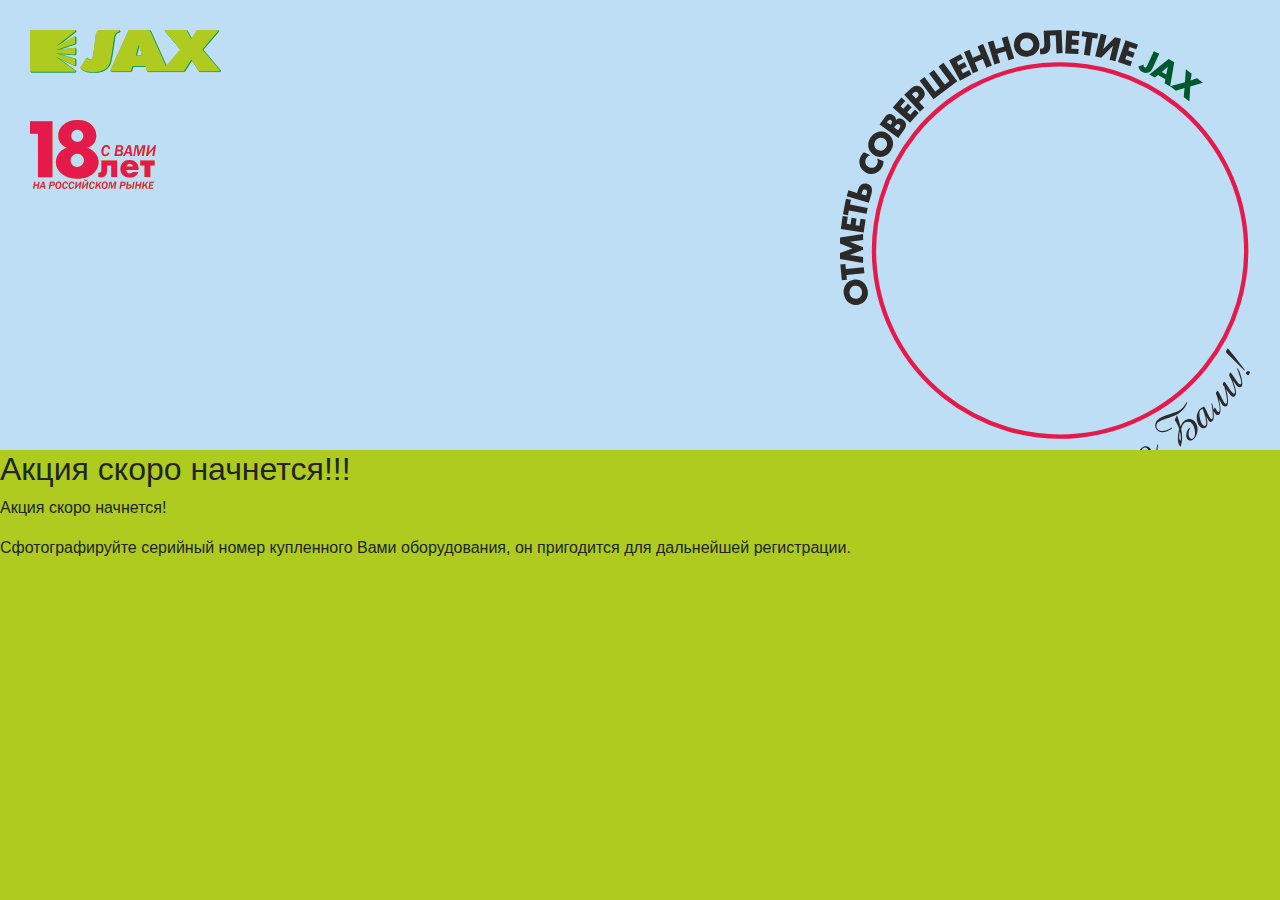
==== index.html @ 98cf2f60 "Initial commit" ====
<!DOCTYPE html>
<html class="h-100"><head>
	<meta name="generator" content="Hugo 0.63.1" />
  <meta charset="utf-8">
  <meta name="viewport" content="width=device-width,initial-scale=1">
  <title>Акция JAX скоро начнется</title>

  
  <link rel="stylesheet" href="/css/style.min.aa942be6e49efbaccba83023f67774128a5594e69eb2171ff8e931fbeffcd057.css">
</head><body class="h-100">
    <header id="header" class="h-50 w-100 position-fixed"><img id="logo" src="/images/jax.svg"
  class="d-block position-absolute">

<img id="age" src="/images/18-years.svg"
  class="d-block position-absolute">

<img id="tower" src="/images/tower.svg">

<img id="bali" src="/images/bali.svg"
  class="d-block position-absolute"></header>

    <div id="content" class="w-100 h-50 position-fixed">

  <h2>Акция скоро начнется!!!</h2>

  <div><p>Акция скоро начнется!</p>
<p>Сфотографируйте серийный номер купленного Вами оборудования, он пригодится для дальнейшей регистрации.</p>
</div>


    </div></body>
</html>
---- css/style.min.aa942be6e49efbaccba83023f67774128a5594e69eb2171ff8e931fbeffcd057.css ----
*,*::before,*::after{box-sizing:border-box}html{font-family:sans-serif;line-height:1.15;-webkit-text-size-adjust:100%;-webkit-tap-highlight-color:transparent}article,aside,figcaption,figure,footer,header,hgroup,main,nav,section{display:block}body{margin:0;font-family:-apple-system,BlinkMacSystemFont,segoe ui,Roboto,helvetica neue,Arial,noto sans,sans-serif,apple color emoji,segoe ui emoji,segoe ui symbol,noto color emoji;font-size:1rem;font-weight:400;line-height:1.5;color:#212529;text-align:left;background-color:#fff}[tabindex="-1"]:focus:not(:focus-visible){outline:0!important}hr{box-sizing:content-box;height:0;overflow:visible}h1,h2,h3,h4,h5,h6{margin-top:0;margin-bottom:.5rem}p{margin-top:0;margin-bottom:1rem}abbr[title],abbr[data-original-title]{text-decoration:underline;text-decoration:underline dotted;cursor:help;border-bottom:0;text-decoration-skip-ink:none}address{margin-bottom:1rem;font-style:normal;line-height:inherit}ol,ul,dl{margin-top:0;margin-bottom:1rem}ol ol,ul ul,ol ul,ul ol{margin-bottom:0}dt{font-weight:700}dd{margin-bottom:.5rem;margin-left:0}blockquote{margin:0 0 1rem}b,strong{font-weight:bolder}small{font-size:80%}sub,sup{position:relative;font-size:75%;line-height:0;vertical-align:baseline}sub{bottom:-.25em}sup{top:-.5em}a{color:#007bff;text-decoration:none;background-color:transparent}a:hover{color:#0056b3;text-decoration:underline}a:not([href]){color:inherit;text-decoration:none}a:not([href]):hover{color:inherit;text-decoration:none}pre,code,kbd,samp{font-family:SFMono-Regular,Menlo,Monaco,Consolas,liberation mono,courier new,monospace;font-size:1em}pre{margin-top:0;margin-bottom:1rem;overflow:auto}figure{margin:0 0 1rem}img{vertical-align:middle;border-style:none}svg{overflow:hidden;vertical-align:middle}table{border-collapse:collapse}caption{padding-top:.75rem;padding-bottom:.75rem;color:#6c757d;text-align:left;caption-side:bottom}th{text-align:inherit}label{display:inline-block;margin-bottom:.5rem}button{border-radius:0}button:focus{outline:1px dotted;outline:5px auto -webkit-focus-ring-color}input,button,select,optgroup,textarea{margin:0;font-family:inherit;font-size:inherit;line-height:inherit}button,input{overflow:visible}button,select{text-transform:none}select{word-wrap:normal}button,[type=button],[type=reset],[type=submit]{-webkit-appearance:button}button:not(:disabled),[type=button]:not(:disabled),[type=reset]:not(:disabled),[type=submit]:not(:disabled){cursor:pointer}button::-moz-focus-inner,[type=button]::-moz-focus-inner,[type=reset]::-moz-focus-inner,[type=submit]::-moz-focus-inner{padding:0;border-style:none}input[type=radio],input[type=checkbox]{box-sizing:border-box;padding:0}input[type=date],input[type=time],input[type=datetime-local],input[type=month]{-webkit-appearance:listbox}textarea{overflow:auto;resize:vertical}fieldset{min-width:0;padding:0;margin:0;border:0}legend{display:block;width:100%;max-width:100%;padding:0;margin-bottom:.5rem;font-size:1.5rem;line-height:inherit;color:inherit;white-space:normal}progress{vertical-align:baseline}[type=number]::-webkit-inner-spin-button,[type=number]::-webkit-outer-spin-button{height:auto}[type=search]{outline-offset:-2px;-webkit-appearance:none}[type=search]::-webkit-search-decoration{-webkit-appearance:none}::-webkit-file-upload-button{font:inherit;-webkit-appearance:button}output{display:inline-block}summary{display:list-item;cursor:pointer}template{display:none}[hidden]{display:none!important}h1,h2,h3,h4,h5,h6,.h1,.h2,.h3,.h4,.h5,.h6{margin-bottom:.5rem;font-weight:500;line-height:1.2}h1,.h1{font-size:2.5rem}h2,.h2{font-size:2rem}h3,.h3{font-size:1.75rem}h4,.h4{font-size:1.5rem}h5,.h5{font-size:1.25rem}h6,.h6{font-size:1rem}.lead{font-size:1.25rem;font-weight:300}.display-1{font-size:6rem;font-weight:300;line-height:1.2}.display-2{font-size:5.5rem;font-weight:300;line-height:1.2}.display-3{font-size:4.5rem;font-weight:300;line-height:1.2}.display-4{font-size:3.5rem;font-weight:300;line-height:1.2}hr{margin-top:1rem;margin-bottom:1rem;border:0;border-top:1px solid rgba(0,0,0,.1)}small,.small{font-size:80%;font-weight:400}mark,.mark{padding:.2em;background-color:#fcf8e3}.list-unstyled{padding-left:0;list-style:none}.list-inline{padding-left:0;list-style:none}.list-inline-item{display:inline-block}.list-inline-item:not(:last-child){margin-right:.5rem}.initialism{font-size:90%;text-transform:uppercase}.blockquote{margin-bottom:1rem;font-size:1.25rem}.blockquote-footer{display:block;font-size:80%;color:#6c757d}.blockquote-footer::before{content:"\2014\00A0"}.img-fluid{max-width:100%;height:auto}.img-thumbnail{padding:.25rem;background-color:#fff;border:1px solid #dee2e6;border-radius:.25rem;max-width:100%;height:auto}.figure{display:inline-block}.figure-img{margin-bottom:.5rem;line-height:1}.figure-caption{font-size:90%;color:#6c757d}code{font-size:87.5%;color:#e83e8c;word-wrap:break-word}a>code{color:inherit}kbd{padding:.2rem .4rem;font-size:87.5%;color:#fff;background-color:#212529;border-radius:.2rem}kbd kbd{padding:0;font-size:100%;font-weight:700}pre{display:block;font-size:87.5%;color:#212529}pre code{font-size:inherit;color:inherit;word-break:normal}.pre-scrollable{max-height:340px;overflow-y:scroll}.container{width:100%;padding-right:15px;padding-left:15px;margin-right:auto;margin-left:auto}@media(min-width:576px){.container{max-width:540px}}@media(min-width:768px){.container{max-width:720px}}@media(min-width:992px){.container{max-width:960px}}@media(min-width:1200px){.container{max-width:1140px}}.container-fluid,.container-sm,.container-md,.container-lg,.container-xl{width:100%;padding-right:15px;padding-left:15px;margin-right:auto;margin-left:auto}@media(min-width:576px){.container,.container-sm{max-width:540px}}@media(min-width:768px){.container,.container-sm,.container-md{max-width:720px}}@media(min-width:992px){.container,.container-sm,.container-md,.container-lg{max-width:960px}}@media(min-width:1200px){.container,.container-sm,.container-md,.container-lg,.container-xl{max-width:1140px}}.row{display:flex;flex-wrap:wrap;margin-right:-15px;margin-left:-15px}.no-gutters{margin-right:0;margin-left:0}.no-gutters>.col,.no-gutters>[class*=col-]{padding-right:0;padding-left:0}.col-1,.col-2,.col-3,.col-4,.col-5,.col-6,.col-7,.col-8,.col-9,.col-10,.col-11,.col-12,.col,.col-auto,.col-sm-1,.col-sm-2,.col-sm-3,.col-sm-4,.col-sm-5,.col-sm-6,.col-sm-7,.col-sm-8,.col-sm-9,.col-sm-10,.col-sm-11,.col-sm-12,.col-sm,.col-sm-auto,.col-md-1,.col-md-2,.col-md-3,.col-md-4,.col-md-5,.col-md-6,.col-md-7,.col-md-8,.col-md-9,.col-md-10,.col-md-11,.col-md-12,.col-md,.col-md-auto,.col-lg-1,.col-lg-2,.col-lg-3,.col-lg-4,.col-lg-5,.col-lg-6,.col-lg-7,.col-lg-8,.col-lg-9,.col-lg-10,.col-lg-11,.col-lg-12,.col-lg,.col-lg-auto,.col-xl-1,.col-xl-2,.col-xl-3,.col-xl-4,.col-xl-5,.col-xl-6,.col-xl-7,.col-xl-8,.col-xl-9,.col-xl-10,.col-xl-11,.col-xl-12,.col-xl,.col-xl-auto{position:relative;width:100%;padding-right:15px;padding-left:15px}.col{flex-basis:0;flex-grow:1;max-width:100%}.row-cols-1>*{flex:0 0 100%;max-width:100%}.row-cols-2>*{flex:0 0 50%;max-width:50%}.row-cols-3>*{flex:0 0 33.33333333%;max-width:33.33333333%}.row-cols-4>*{flex:0 0 25%;max-width:25%}.row-cols-5>*{flex:0 0 20%;max-width:20%}.row-cols-6>*{flex:0 0 16.66666667%;max-width:16.66666667%}.col-auto{flex:0 0 auto;width:auto;max-width:100%}.col-1{flex:0 0 8.33333333%;max-width:8.33333333%}.col-2{flex:0 0 16.66666667%;max-width:16.66666667%}.col-3{flex:0 0 25%;max-width:25%}.col-4{flex:0 0 33.33333333%;max-width:33.33333333%}.col-5{flex:0 0 41.66666667%;max-width:41.66666667%}.col-6{flex:0 0 50%;max-width:50%}.col-7{flex:0 0 58.33333333%;max-width:58.33333333%}.col-8{flex:0 0 66.66666667%;max-width:66.66666667%}.col-9{flex:0 0 75%;max-width:75%}.col-10{flex:0 0 83.33333333%;max-width:83.33333333%}.col-11{flex:0 0 91.66666667%;max-width:91.66666667%}.col-12{flex:0 0 100%;max-width:100%}.order-first{order:-1}.order-last{order:13}.order-0{order:0}.order-1{order:1}.order-2{order:2}.order-3{order:3}.order-4{order:4}.order-5{order:5}.order-6{order:6}.order-7{order:7}.order-8{order:8}.order-9{order:9}.order-10{order:10}.order-11{order:11}.order-12{order:12}.offset-1{margin-left:8.33333333%}.offset-2{margin-left:16.66666667%}.offset-3{margin-left:25%}.offset-4{margin-left:33.33333333%}.offset-5{margin-left:41.66666667%}.offset-6{margin-left:50%}.offset-7{margin-left:58.33333333%}.offset-8{margin-left:66.66666667%}.offset-9{margin-left:75%}.offset-10{margin-left:83.33333333%}.offset-11{margin-left:91.66666667%}@media(min-width:576px){.col-sm{flex-basis:0;flex-grow:1;max-width:100%}.row-cols-sm-1>*{flex:0 0 100%;max-width:100%}.row-cols-sm-2>*{flex:0 0 50%;max-width:50%}.row-cols-sm-3>*{flex:0 0 33.33333333%;max-width:33.33333333%}.row-cols-sm-4>*{flex:0 0 25%;max-width:25%}.row-cols-sm-5>*{flex:0 0 20%;max-width:20%}.row-cols-sm-6>*{flex:0 0 16.66666667%;max-width:16.66666667%}.col-sm-auto{flex:0 0 auto;width:auto;max-width:100%}.col-sm-1{flex:0 0 8.33333333%;max-width:8.33333333%}.col-sm-2{flex:0 0 16.66666667%;max-width:16.66666667%}.col-sm-3{flex:0 0 25%;max-width:25%}.col-sm-4{flex:0 0 33.33333333%;max-width:33.33333333%}.col-sm-5{flex:0 0 41.66666667%;max-width:41.66666667%}.col-sm-6{flex:0 0 50%;max-width:50%}.col-sm-7{flex:0 0 58.33333333%;max-width:58.33333333%}.col-sm-8{flex:0 0 66.66666667%;max-width:66.66666667%}.col-sm-9{flex:0 0 75%;max-width:75%}.col-sm-10{flex:0 0 83.33333333%;max-width:83.33333333%}.col-sm-11{flex:0 0 91.66666667%;max-width:91.66666667%}.col-sm-12{flex:0 0 100%;max-width:100%}.order-sm-first{order:-1}.order-sm-last{order:13}.order-sm-0{order:0}.order-sm-1{order:1}.order-sm-2{order:2}.order-sm-3{order:3}.order-sm-4{order:4}.order-sm-5{order:5}.order-sm-6{order:6}.order-sm-7{order:7}.order-sm-8{order:8}.order-sm-9{order:9}.order-sm-10{order:10}.order-sm-11{order:11}.order-sm-12{order:12}.offset-sm-0{margin-left:0}.offset-sm-1{margin-left:8.33333333%}.offset-sm-2{margin-left:16.66666667%}.offset-sm-3{margin-left:25%}.offset-sm-4{margin-left:33.33333333%}.offset-sm-5{margin-left:41.66666667%}.offset-sm-6{margin-left:50%}.offset-sm-7{margin-left:58.33333333%}.offset-sm-8{margin-left:66.66666667%}.offset-sm-9{margin-left:75%}.offset-sm-10{margin-left:83.33333333%}.offset-sm-11{margin-left:91.66666667%}}@media(min-width:768px){.col-md{flex-basis:0;flex-grow:1;max-width:100%}.row-cols-md-1>*{flex:0 0 100%;max-width:100%}.row-cols-md-2>*{flex:0 0 50%;max-width:50%}.row-cols-md-3>*{flex:0 0 33.33333333%;max-width:33.33333333%}.row-cols-md-4>*{flex:0 0 25%;max-width:25%}.row-cols-md-5>*{flex:0 0 20%;max-width:20%}.row-cols-md-6>*{flex:0 0 16.66666667%;max-width:16.66666667%}.col-md-auto{flex:0 0 auto;width:auto;max-width:100%}.col-md-1{flex:0 0 8.33333333%;max-width:8.33333333%}.col-md-2{flex:0 0 16.66666667%;max-width:16.66666667%}.col-md-3{flex:0 0 25%;max-width:25%}.col-md-4{flex:0 0 33.33333333%;max-width:33.33333333%}.col-md-5{flex:0 0 41.66666667%;max-width:41.66666667%}.col-md-6{flex:0 0 50%;max-width:50%}.col-md-7{flex:0 0 58.33333333%;max-width:58.33333333%}.col-md-8{flex:0 0 66.66666667%;max-width:66.66666667%}.col-md-9{flex:0 0 75%;max-width:75%}.col-md-10{flex:0 0 83.33333333%;max-width:83.33333333%}.col-md-11{flex:0 0 91.66666667%;max-width:91.66666667%}.col-md-12{flex:0 0 100%;max-width:100%}.order-md-first{order:-1}.order-md-last{order:13}.order-md-0{order:0}.order-md-1{order:1}.order-md-2{order:2}.order-md-3{order:3}.order-md-4{order:4}.order-md-5{order:5}.order-md-6{order:6}.order-md-7{order:7}.order-md-8{order:8}.order-md-9{order:9}.order-md-10{order:10}.order-md-11{order:11}.order-md-12{order:12}.offset-md-0{margin-left:0}.offset-md-1{margin-left:8.33333333%}.offset-md-2{margin-left:16.66666667%}.offset-md-3{margin-left:25%}.offset-md-4{margin-left:33.33333333%}.offset-md-5{margin-left:41.66666667%}.offset-md-6{margin-left:50%}.offset-md-7{margin-left:58.33333333%}.offset-md-8{margin-left:66.66666667%}.offset-md-9{margin-left:75%}.offset-md-10{margin-left:83.33333333%}.offset-md-11{margin-left:91.66666667%}}@media(min-width:992px){.col-lg{flex-basis:0;flex-grow:1;max-width:100%}.row-cols-lg-1>*{flex:0 0 100%;max-width:100%}.row-cols-lg-2>*{flex:0 0 50%;max-width:50%}.row-cols-lg-3>*{flex:0 0 33.33333333%;max-width:33.33333333%}.row-cols-lg-4>*{flex:0 0 25%;max-width:25%}.row-cols-lg-5>*{flex:0 0 20%;max-width:20%}.row-cols-lg-6>*{flex:0 0 16.66666667%;max-width:16.66666667%}.col-lg-auto{flex:0 0 auto;width:auto;max-width:100%}.col-lg-1{flex:0 0 8.33333333%;max-width:8.33333333%}.col-lg-2{flex:0 0 16.66666667%;max-width:16.66666667%}.col-lg-3{flex:0 0 25%;max-width:25%}.col-lg-4{flex:0 0 33.33333333%;max-width:33.33333333%}.col-lg-5{flex:0 0 41.66666667%;max-width:41.66666667%}.col-lg-6{flex:0 0 50%;max-width:50%}.col-lg-7{flex:0 0 58.33333333%;max-width:58.33333333%}.col-lg-8{flex:0 0 66.66666667%;max-width:66.66666667%}.col-lg-9{flex:0 0 75%;max-width:75%}.col-lg-10{flex:0 0 83.33333333%;max-width:83.33333333%}.col-lg-11{flex:0 0 91.66666667%;max-width:91.66666667%}.col-lg-12{flex:0 0 100%;max-width:100%}.order-lg-first{order:-1}.order-lg-last{order:13}.order-lg-0{order:0}.order-lg-1{order:1}.order-lg-2{order:2}.order-lg-3{order:3}.order-lg-4{order:4}.order-lg-5{order:5}.order-lg-6{order:6}.order-lg-7{order:7}.order-lg-8{order:8}.order-lg-9{order:9}.order-lg-10{order:10}.order-lg-11{order:11}.order-lg-12{order:12}.offset-lg-0{margin-left:0}.offset-lg-1{margin-left:8.33333333%}.offset-lg-2{margin-left:16.66666667%}.offset-lg-3{margin-left:25%}.offset-lg-4{margin-left:33.33333333%}.offset-lg-5{margin-left:41.66666667%}.offset-lg-6{margin-left:50%}.offset-lg-7{margin-left:58.33333333%}.offset-lg-8{margin-left:66.66666667%}.offset-lg-9{margin-left:75%}.offset-lg-10{margin-left:83.33333333%}.offset-lg-11{margin-left:91.66666667%}}@media(min-width:1200px){.col-xl{flex-basis:0;flex-grow:1;max-width:100%}.row-cols-xl-1>*{flex:0 0 100%;max-width:100%}.row-cols-xl-2>*{flex:0 0 50%;max-width:50%}.row-cols-xl-3>*{flex:0 0 33.33333333%;max-width:33.33333333%}.row-cols-xl-4>*{flex:0 0 25%;max-width:25%}.row-cols-xl-5>*{flex:0 0 20%;max-width:20%}.row-cols-xl-6>*{flex:0 0 16.66666667%;max-width:16.66666667%}.col-xl-auto{flex:0 0 auto;width:auto;max-width:100%}.col-xl-1{flex:0 0 8.33333333%;max-width:8.33333333%}.col-xl-2{flex:0 0 16.66666667%;max-width:16.66666667%}.col-xl-3{flex:0 0 25%;max-width:25%}.col-xl-4{flex:0 0 33.33333333%;max-width:33.33333333%}.col-xl-5{flex:0 0 41.66666667%;max-width:41.66666667%}.col-xl-6{flex:0 0 50%;max-width:50%}.col-xl-7{flex:0 0 58.33333333%;max-width:58.33333333%}.col-xl-8{flex:0 0 66.66666667%;max-width:66.66666667%}.col-xl-9{flex:0 0 75%;max-width:75%}.col-xl-10{flex:0 0 83.33333333%;max-width:83.33333333%}.col-xl-11{flex:0 0 91.66666667%;max-width:91.66666667%}.col-xl-12{flex:0 0 100%;max-width:100%}.order-xl-first{order:-1}.order-xl-last{order:13}.order-xl-0{order:0}.order-xl-1{order:1}.order-xl-2{order:2}.order-xl-3{order:3}.order-xl-4{order:4}.order-xl-5{order:5}.order-xl-6{order:6}.order-xl-7{order:7}.order-xl-8{order:8}.order-xl-9{order:9}.order-xl-10{order:10}.order-xl-11{order:11}.order-xl-12{order:12}.offset-xl-0{margin-left:0}.offset-xl-1{margin-left:8.33333333%}.offset-xl-2{margin-left:16.66666667%}.offset-xl-3{margin-left:25%}.offset-xl-4{margin-left:33.33333333%}.offset-xl-5{margin-left:41.66666667%}.offset-xl-6{margin-left:50%}.offset-xl-7{margin-left:58.33333333%}.offset-xl-8{margin-left:66.66666667%}.offset-xl-9{margin-left:75%}.offset-xl-10{margin-left:83.33333333%}.offset-xl-11{margin-left:91.66666667%}}.d-none{display:none!important}.d-inline{display:inline!important}.d-inline-block{display:inline-block!important}.d-block{display:block!important}.d-table{display:table!important}.d-table-row{display:table-row!important}.d-table-cell{display:table-cell!important}.d-flex{display:flex!important}.d-inline-flex{display:inline-flex!important}@media(min-width:576px){.d-sm-none{display:none!important}.d-sm-inline{display:inline!important}.d-sm-inline-block{display:inline-block!important}.d-sm-block{display:block!important}.d-sm-table{display:table!important}.d-sm-table-row{display:table-row!important}.d-sm-table-cell{display:table-cell!important}.d-sm-flex{display:flex!important}.d-sm-inline-flex{display:inline-flex!important}}@media(min-width:768px){.d-md-none{display:none!important}.d-md-inline{display:inline!important}.d-md-inline-block{display:inline-block!important}.d-md-block{display:block!important}.d-md-table{display:table!important}.d-md-table-row{display:table-row!important}.d-md-table-cell{display:table-cell!important}.d-md-flex{display:flex!important}.d-md-inline-flex{display:inline-flex!important}}@media(min-width:992px){.d-lg-none{display:none!important}.d-lg-inline{display:inline!important}.d-lg-inline-block{display:inline-block!important}.d-lg-block{display:block!important}.d-lg-table{display:table!important}.d-lg-table-row{display:table-row!important}.d-lg-table-cell{display:table-cell!important}.d-lg-flex{display:flex!important}.d-lg-inline-flex{display:inline-flex!important}}@media(min-width:1200px){.d-xl-none{display:none!important}.d-xl-inline{display:inline!important}.d-xl-inline-block{display:inline-block!important}.d-xl-block{display:block!important}.d-xl-table{display:table!important}.d-xl-table-row{display:table-row!important}.d-xl-table-cell{display:table-cell!important}.d-xl-flex{display:flex!important}.d-xl-inline-flex{display:inline-flex!important}}@media print{.d-print-none{display:none!important}.d-print-inline{display:inline!important}.d-print-inline-block{display:inline-block!important}.d-print-block{display:block!important}.d-print-table{display:table!important}.d-print-table-row{display:table-row!important}.d-print-table-cell{display:table-cell!important}.d-print-flex{display:flex!important}.d-print-inline-flex{display:inline-flex!important}}.flex-row{flex-direction:row!important}.flex-column{flex-direction:column!important}.flex-row-reverse{flex-direction:row-reverse!important}.flex-column-reverse{flex-direction:column-reverse!important}.flex-wrap{flex-wrap:wrap!important}.flex-nowrap{flex-wrap:nowrap!important}.flex-wrap-reverse{flex-wrap:wrap-reverse!important}.flex-fill{flex:1 1 auto!important}.flex-grow-0{flex-grow:0!important}.flex-grow-1{flex-grow:1!important}.flex-shrink-0{flex-shrink:0!important}.flex-shrink-1{flex-shrink:1!important}.justify-content-start{justify-content:flex-start!important}.justify-content-end{justify-content:flex-end!important}.justify-content-center{justify-content:center!important}.justify-content-between{justify-content:space-between!important}.justify-content-around{justify-content:space-around!important}.align-items-start{align-items:flex-start!important}.align-items-end{align-items:flex-end!important}.align-items-center{align-items:center!important}.align-items-baseline{align-items:baseline!important}.align-items-stretch{align-items:stretch!important}.align-content-start{align-content:flex-start!important}.align-content-end{align-content:flex-end!important}.align-content-center{align-content:center!important}.align-content-between{align-content:space-between!important}.align-content-around{align-content:space-around!important}.align-content-stretch{align-content:stretch!important}.align-self-auto{align-self:auto!important}.align-self-start{align-self:flex-start!important}.align-self-end{align-self:flex-end!important}.align-self-center{align-self:center!important}.align-self-baseline{align-self:baseline!important}.align-self-stretch{align-self:stretch!important}@media(min-width:576px){.flex-sm-row{flex-direction:row!important}.flex-sm-column{flex-direction:column!important}.flex-sm-row-reverse{flex-direction:row-reverse!important}.flex-sm-column-reverse{flex-direction:column-reverse!important}.flex-sm-wrap{flex-wrap:wrap!important}.flex-sm-nowrap{flex-wrap:nowrap!important}.flex-sm-wrap-reverse{flex-wrap:wrap-reverse!important}.flex-sm-fill{flex:1 1 auto!important}.flex-sm-grow-0{flex-grow:0!important}.flex-sm-grow-1{flex-grow:1!important}.flex-sm-shrink-0{flex-shrink:0!important}.flex-sm-shrink-1{flex-shrink:1!important}.justify-content-sm-start{justify-content:flex-start!important}.justify-content-sm-end{justify-content:flex-end!important}.justify-content-sm-center{justify-content:center!important}.justify-content-sm-between{justify-content:space-between!important}.justify-content-sm-around{justify-content:space-around!important}.align-items-sm-start{align-items:flex-start!important}.align-items-sm-end{align-items:flex-end!important}.align-items-sm-center{align-items:center!important}.align-items-sm-baseline{align-items:baseline!important}.align-items-sm-stretch{align-items:stretch!important}.align-content-sm-start{align-content:flex-start!important}.align-content-sm-end{align-content:flex-end!important}.align-content-sm-center{align-content:center!important}.align-content-sm-between{align-content:space-between!important}.align-content-sm-around{align-content:space-around!important}.align-content-sm-stretch{align-content:stretch!important}.align-self-sm-auto{align-self:auto!important}.align-self-sm-start{align-self:flex-start!important}.align-self-sm-end{align-self:flex-end!important}.align-self-sm-center{align-self:center!important}.align-self-sm-baseline{align-self:baseline!important}.align-self-sm-stretch{align-self:stretch!important}}@media(min-width:768px){.flex-md-row{flex-direction:row!important}.flex-md-column{flex-direction:column!important}.flex-md-row-reverse{flex-direction:row-reverse!important}.flex-md-column-reverse{flex-direction:column-reverse!important}.flex-md-wrap{flex-wrap:wrap!important}.flex-md-nowrap{flex-wrap:nowrap!important}.flex-md-wrap-reverse{flex-wrap:wrap-reverse!important}.flex-md-fill{flex:1 1 auto!important}.flex-md-grow-0{flex-grow:0!important}.flex-md-grow-1{flex-grow:1!important}.flex-md-shrink-0{flex-shrink:0!important}.flex-md-shrink-1{flex-shrink:1!important}.justify-content-md-start{justify-content:flex-start!important}.justify-content-md-end{justify-content:flex-end!important}.justify-content-md-center{justify-content:center!important}.justify-content-md-between{justify-content:space-between!important}.justify-content-md-around{justify-content:space-around!important}.align-items-md-start{align-items:flex-start!important}.align-items-md-end{align-items:flex-end!important}.align-items-md-center{align-items:center!important}.align-items-md-baseline{align-items:baseline!important}.align-items-md-stretch{align-items:stretch!important}.align-content-md-start{align-content:flex-start!important}.align-content-md-end{align-content:flex-end!important}.align-content-md-center{align-content:center!important}.align-content-md-between{align-content:space-between!important}.align-content-md-around{align-content:space-around!important}.align-content-md-stretch{align-content:stretch!important}.align-self-md-auto{align-self:auto!important}.align-self-md-start{align-self:flex-start!important}.align-self-md-end{align-self:flex-end!important}.align-self-md-center{align-self:center!important}.align-self-md-baseline{align-self:baseline!important}.align-self-md-stretch{align-self:stretch!important}}@media(min-width:992px){.flex-lg-row{flex-direction:row!important}.flex-lg-column{flex-direction:column!important}.flex-lg-row-reverse{flex-direction:row-reverse!important}.flex-lg-column-reverse{flex-direction:column-reverse!important}.flex-lg-wrap{flex-wrap:wrap!important}.flex-lg-nowrap{flex-wrap:nowrap!important}.flex-lg-wrap-reverse{flex-wrap:wrap-reverse!important}.flex-lg-fill{flex:1 1 auto!important}.flex-lg-grow-0{flex-grow:0!important}.flex-lg-grow-1{flex-grow:1!important}.flex-lg-shrink-0{flex-shrink:0!important}.flex-lg-shrink-1{flex-shrink:1!important}.justify-content-lg-start{justify-content:flex-start!important}.justify-content-lg-end{justify-content:flex-end!important}.justify-content-lg-center{justify-content:center!important}.justify-content-lg-between{justify-content:space-between!important}.justify-content-lg-around{justify-content:space-around!important}.align-items-lg-start{align-items:flex-start!important}.align-items-lg-end{align-items:flex-end!important}.align-items-lg-center{align-items:center!important}.align-items-lg-baseline{align-items:baseline!important}.align-items-lg-stretch{align-items:stretch!important}.align-content-lg-start{align-content:flex-start!important}.align-content-lg-end{align-content:flex-end!important}.align-content-lg-center{align-content:center!important}.align-content-lg-between{align-content:space-between!important}.align-content-lg-around{align-content:space-around!important}.align-content-lg-stretch{align-content:stretch!important}.align-self-lg-auto{align-self:auto!important}.align-self-lg-start{align-self:flex-start!important}.align-self-lg-end{align-self:flex-end!important}.align-self-lg-center{align-self:center!important}.align-self-lg-baseline{align-self:baseline!important}.align-self-lg-stretch{align-self:stretch!important}}@media(min-width:1200px){.flex-xl-row{flex-direction:row!important}.flex-xl-column{flex-direction:column!important}.flex-xl-row-reverse{flex-direction:row-reverse!important}.flex-xl-column-reverse{flex-direction:column-reverse!important}.flex-xl-wrap{flex-wrap:wrap!important}.flex-xl-nowrap{flex-wrap:nowrap!important}.flex-xl-wrap-reverse{flex-wrap:wrap-reverse!important}.flex-xl-fill{flex:1 1 auto!important}.flex-xl-grow-0{flex-grow:0!important}.flex-xl-grow-1{flex-grow:1!important}.flex-xl-shrink-0{flex-shrink:0!important}.flex-xl-shrink-1{flex-shrink:1!important}.justify-content-xl-start{justify-content:flex-start!important}.justify-content-xl-end{justify-content:flex-end!important}.justify-content-xl-center{justify-content:center!important}.justify-content-xl-between{justify-content:space-between!important}.justify-content-xl-around{justify-content:space-around!important}.align-items-xl-start{align-items:flex-start!important}.align-items-xl-end{align-items:flex-end!important}.align-items-xl-center{align-items:center!important}.align-items-xl-baseline{align-items:baseline!important}.align-items-xl-stretch{align-items:stretch!important}.align-content-xl-start{align-content:flex-start!important}.align-content-xl-end{align-content:flex-end!important}.align-content-xl-center{align-content:center!important}.align-content-xl-between{align-content:space-between!important}.align-content-xl-around{align-content:space-around!important}.align-content-xl-stretch{align-content:stretch!important}.align-self-xl-auto{align-self:auto!important}.align-self-xl-start{align-self:flex-start!important}.align-self-xl-end{align-self:flex-end!important}.align-self-xl-center{align-self:center!important}.align-self-xl-baseline{align-self:baseline!important}.align-self-xl-stretch{align-self:stretch!important}}.w-25{width:25%!important}.w-50{width:50%!important}.w-75{width:75%!important}.w-100{width:100%!important}.w-auto{width:auto!important}.h-25{height:25%!important}.h-50{height:50%!important}.h-75{height:75%!important}.h-100{height:100%!important}.h-auto{height:auto!important}.mw-100{max-width:100%!important}.mh-100{max-height:100%!important}.min-vw-100{min-width:100vw!important}.min-vh-100{min-height:100vh!important}.vw-100{width:100vw!important}.vh-100{height:100vh!important}.position-static{position:static!important}.position-relative{position:relative!important}.position-absolute{position:absolute!important}.position-fixed{position:fixed!important}.position-sticky{position:sticky!important}.fixed-top{position:fixed;top:0;right:0;left:0;z-index:1030}.fixed-bottom{position:fixed;right:0;bottom:0;left:0;z-index:1030}@supports(position:sticky){.sticky-top{position:sticky;top:0;z-index:1020}}#header{background:#bedef5;top:0}#header #logo{top:30px;left:30px}#header #age{top:120px;left:30px}#header #bali{top:30px;right:30px;height:100%}#content{background:#afcb1f;z-index:1000;bottom:0}
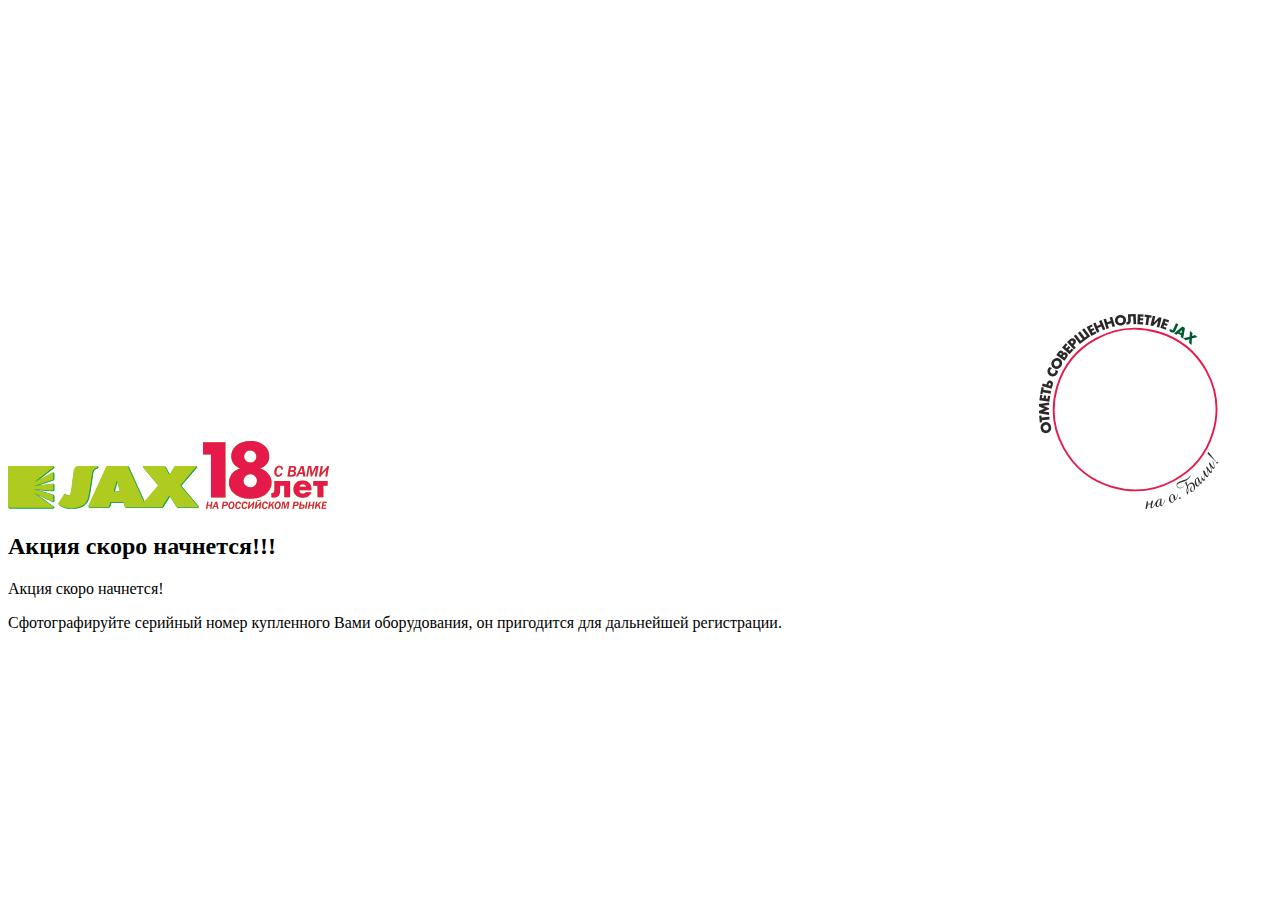
==== commit dcb715a5: "Relative url for stylesheet" ====
--- a/index.html
+++ b/index.html
@@ -6,17 +6,17 @@
   <title>Акция JAX скоро начнется</title>
 
   
-  <link rel="stylesheet" href="/css/style.min.aa942be6e49efbaccba83023f67774128a5594e69eb2171ff8e931fbeffcd057.css">
+  <link rel="stylesheet" href="./promo-jax/css/style.min.aa942be6e49efbaccba83023f67774128a5594e69eb2171ff8e931fbeffcd057.css">
 </head><body class="h-100">
-    <header id="header" class="h-50 w-100 position-fixed"><img id="logo" src="/images/jax.svg"
+    <header id="header" class="h-50 w-100 position-fixed"><img id="logo" src="./images/jax.svg"
   class="d-block position-absolute">
 
-<img id="age" src="/images/18-years.svg"
+<img id="age" src="./images/18-years.svg"
   class="d-block position-absolute">
 
-<img id="tower" src="/images/tower.svg">
+<img id="tower" src="./images/tower.svg">
 
-<img id="bali" src="/images/bali.svg"
+<img id="bali" src="./images/bali.svg"
   class="d-block position-absolute"></header>
 
     <div id="content" class="w-100 h-50 position-fixed">
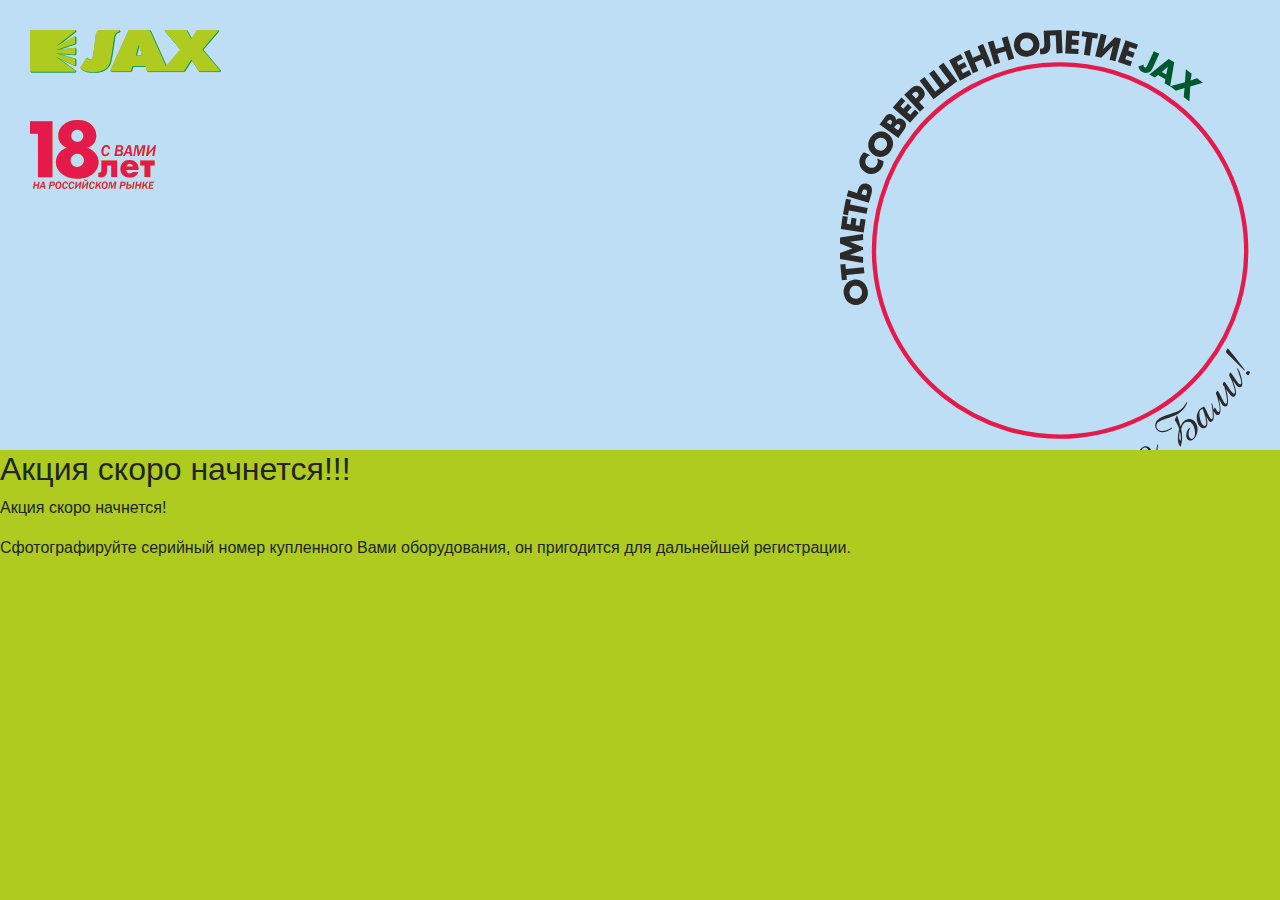
==== commit 15fecd22: "Right relative url for stylesheet" ====
--- a/index.html
+++ b/index.html
@@ -6,7 +6,7 @@
   <title>Акция JAX скоро начнется</title>
 
   
-  <link rel="stylesheet" href="./promo-jax/css/style.min.aa942be6e49efbaccba83023f67774128a5594e69eb2171ff8e931fbeffcd057.css">
+  <link rel="stylesheet" href="./css/style.min.aa942be6e49efbaccba83023f67774128a5594e69eb2171ff8e931fbeffcd057.css">
 </head><body class="h-100">
     <header id="header" class="h-50 w-100 position-fixed"><img id="logo" src="./images/jax.svg"
   class="d-block position-absolute">
--- a/css/style.min.aa942be6e49efbaccba83023f67774128a5594e69eb2171ff8e931fbeffcd057.css
+++ b/css/style.min.aa942be6e49efbaccba83023f67774128a5594e69eb2171ff8e931fbeffcd057.css
@@ -0,0 +1 @@
+*,*::before,*::after{box-sizing:border-box}html{font-family:sans-serif;line-height:1.15;-webkit-text-size-adjust:100%;-webkit-tap-highlight-color:transparent}article,aside,figcaption,figure,footer,header,hgroup,main,nav,section{display:block}body{margin:0;font-family:-apple-system,BlinkMacSystemFont,segoe ui,Roboto,helvetica neue,Arial,noto sans,sans-serif,apple color emoji,segoe ui emoji,segoe ui symbol,noto color emoji;font-size:1rem;font-weight:400;line-height:1.5;color:#212529;text-align:left;background-color:#fff}[tabindex="-1"]:focus:not(:focus-visible){outline:0!important}hr{box-sizing:content-box;height:0;overflow:visible}h1,h2,h3,h4,h5,h6{margin-top:0;margin-bottom:.5rem}p{margin-top:0;margin-bottom:1rem}abbr[title],abbr[data-original-title]{text-decoration:underline;text-decoration:underline dotted;cursor:help;border-bottom:0;text-decoration-skip-ink:none}address{margin-bottom:1rem;font-style:normal;line-height:inherit}ol,ul,dl{margin-top:0;margin-bottom:1rem}ol ol,ul ul,ol ul,ul ol{margin-bottom:0}dt{font-weight:700}dd{margin-bottom:.5rem;margin-left:0}blockquote{margin:0 0 1rem}b,strong{font-weight:bolder}small{font-size:80%}sub,sup{position:relative;font-size:75%;line-height:0;vertical-align:baseline}sub{bottom:-.25em}sup{top:-.5em}a{color:#007bff;text-decoration:none;background-color:transparent}a:hover{color:#0056b3;text-decoration:underline}a:not([href]){color:inherit;text-decoration:none}a:not([href]):hover{color:inherit;text-decoration:none}pre,code,kbd,samp{font-family:SFMono-Regular,Menlo,Monaco,Consolas,liberation mono,courier new,monospace;font-size:1em}pre{margin-top:0;margin-bottom:1rem;overflow:auto}figure{margin:0 0 1rem}img{vertical-align:middle;border-style:none}svg{overflow:hidden;vertical-align:middle}table{border-collapse:collapse}caption{padding-top:.75rem;padding-bottom:.75rem;color:#6c757d;text-align:left;caption-side:bottom}th{text-align:inherit}label{display:inline-block;margin-bottom:.5rem}button{border-radius:0}button:focus{outline:1px dotted;outline:5px auto -webkit-focus-ring-color}input,button,select,optgroup,textarea{margin:0;font-family:inherit;font-size:inherit;line-height:inherit}button,input{overflow:visible}button,select{text-transform:none}select{word-wrap:normal}button,[type=button],[type=reset],[type=submit]{-webkit-appearance:button}button:not(:disabled),[type=button]:not(:disabled),[type=reset]:not(:disabled),[type=submit]:not(:disabled){cursor:pointer}button::-moz-focus-inner,[type=button]::-moz-focus-inner,[type=reset]::-moz-focus-inner,[type=submit]::-moz-focus-inner{padding:0;border-style:none}input[type=radio],input[type=checkbox]{box-sizing:border-box;padding:0}input[type=date],input[type=time],input[type=datetime-local],input[type=month]{-webkit-appearance:listbox}textarea{overflow:auto;resize:vertical}fieldset{min-width:0;padding:0;margin:0;border:0}legend{display:block;width:100%;max-width:100%;padding:0;margin-bottom:.5rem;font-size:1.5rem;line-height:inherit;color:inherit;white-space:normal}progress{vertical-align:baseline}[type=number]::-webkit-inner-spin-button,[type=number]::-webkit-outer-spin-button{height:auto}[type=search]{outline-offset:-2px;-webkit-appearance:none}[type=search]::-webkit-search-decoration{-webkit-appearance:none}::-webkit-file-upload-button{font:inherit;-webkit-appearance:button}output{display:inline-block}summary{display:list-item;cursor:pointer}template{display:none}[hidden]{display:none!important}h1,h2,h3,h4,h5,h6,.h1,.h2,.h3,.h4,.h5,.h6{margin-bottom:.5rem;font-weight:500;line-height:1.2}h1,.h1{font-size:2.5rem}h2,.h2{font-size:2rem}h3,.h3{font-size:1.75rem}h4,.h4{font-size:1.5rem}h5,.h5{font-size:1.25rem}h6,.h6{font-size:1rem}.lead{font-size:1.25rem;font-weight:300}.display-1{font-size:6rem;font-weight:300;line-height:1.2}.display-2{font-size:5.5rem;font-weight:300;line-height:1.2}.display-3{font-size:4.5rem;font-weight:300;line-height:1.2}.display-4{font-size:3.5rem;font-weight:300;line-height:1.2}hr{margin-top:1rem;margin-bottom:1rem;border:0;border-top:1px solid rgba(0,0,0,.1)}small,.small{font-size:80%;font-weight:400}mark,.mark{padding:.2em;background-color:#fcf8e3}.list-unstyled{padding-left:0;list-style:none}.list-inline{padding-left:0;list-style:none}.list-inline-item{display:inline-block}.list-inline-item:not(:last-child){margin-right:.5rem}.initialism{font-size:90%;text-transform:uppercase}.blockquote{margin-bottom:1rem;font-size:1.25rem}.blockquote-footer{display:block;font-size:80%;color:#6c757d}.blockquote-footer::before{content:"\2014\00A0"}.img-fluid{max-width:100%;height:auto}.img-thumbnail{padding:.25rem;background-color:#fff;border:1px solid #dee2e6;border-radius:.25rem;max-width:100%;height:auto}.figure{display:inline-block}.figure-img{margin-bottom:.5rem;line-height:1}.figure-caption{font-size:90%;color:#6c757d}code{font-size:87.5%;color:#e83e8c;word-wrap:break-word}a>code{color:inherit}kbd{padding:.2rem .4rem;font-size:87.5%;color:#fff;background-color:#212529;border-radius:.2rem}kbd kbd{padding:0;font-size:100%;font-weight:700}pre{display:block;font-size:87.5%;color:#212529}pre code{font-size:inherit;color:inherit;word-break:normal}.pre-scrollable{max-height:340px;overflow-y:scroll}.container{width:100%;padding-right:15px;padding-left:15px;margin-right:auto;margin-left:auto}@media(min-width:576px){.container{max-width:540px}}@media(min-width:768px){.container{max-width:720px}}@media(min-width:992px){.container{max-width:960px}}@media(min-width:1200px){.container{max-width:1140px}}.container-fluid,.container-sm,.container-md,.container-lg,.container-xl{width:100%;padding-right:15px;padding-left:15px;margin-right:auto;margin-left:auto}@media(min-width:576px){.container,.container-sm{max-width:540px}}@media(min-width:768px){.container,.container-sm,.container-md{max-width:720px}}@media(min-width:992px){.container,.container-sm,.container-md,.container-lg{max-width:960px}}@media(min-width:1200px){.container,.container-sm,.container-md,.container-lg,.container-xl{max-width:1140px}}.row{display:flex;flex-wrap:wrap;margin-right:-15px;margin-left:-15px}.no-gutters{margin-right:0;margin-left:0}.no-gutters>.col,.no-gutters>[class*=col-]{padding-right:0;padding-left:0}.col-1,.col-2,.col-3,.col-4,.col-5,.col-6,.col-7,.col-8,.col-9,.col-10,.col-11,.col-12,.col,.col-auto,.col-sm-1,.col-sm-2,.col-sm-3,.col-sm-4,.col-sm-5,.col-sm-6,.col-sm-7,.col-sm-8,.col-sm-9,.col-sm-10,.col-sm-11,.col-sm-12,.col-sm,.col-sm-auto,.col-md-1,.col-md-2,.col-md-3,.col-md-4,.col-md-5,.col-md-6,.col-md-7,.col-md-8,.col-md-9,.col-md-10,.col-md-11,.col-md-12,.col-md,.col-md-auto,.col-lg-1,.col-lg-2,.col-lg-3,.col-lg-4,.col-lg-5,.col-lg-6,.col-lg-7,.col-lg-8,.col-lg-9,.col-lg-10,.col-lg-11,.col-lg-12,.col-lg,.col-lg-auto,.col-xl-1,.col-xl-2,.col-xl-3,.col-xl-4,.col-xl-5,.col-xl-6,.col-xl-7,.col-xl-8,.col-xl-9,.col-xl-10,.col-xl-11,.col-xl-12,.col-xl,.col-xl-auto{position:relative;width:100%;padding-right:15px;padding-left:15px}.col{flex-basis:0;flex-grow:1;max-width:100%}.row-cols-1>*{flex:0 0 100%;max-width:100%}.row-cols-2>*{flex:0 0 50%;max-width:50%}.row-cols-3>*{flex:0 0 33.33333333%;max-width:33.33333333%}.row-cols-4>*{flex:0 0 25%;max-width:25%}.row-cols-5>*{flex:0 0 20%;max-width:20%}.row-cols-6>*{flex:0 0 16.66666667%;max-width:16.66666667%}.col-auto{flex:0 0 auto;width:auto;max-width:100%}.col-1{flex:0 0 8.33333333%;max-width:8.33333333%}.col-2{flex:0 0 16.66666667%;max-width:16.66666667%}.col-3{flex:0 0 25%;max-width:25%}.col-4{flex:0 0 33.33333333%;max-width:33.33333333%}.col-5{flex:0 0 41.66666667%;max-width:41.66666667%}.col-6{flex:0 0 50%;max-width:50%}.col-7{flex:0 0 58.33333333%;max-width:58.33333333%}.col-8{flex:0 0 66.66666667%;max-width:66.66666667%}.col-9{flex:0 0 75%;max-width:75%}.col-10{flex:0 0 83.33333333%;max-width:83.33333333%}.col-11{flex:0 0 91.66666667%;max-width:91.66666667%}.col-12{flex:0 0 100%;max-width:100%}.order-first{order:-1}.order-last{order:13}.order-0{order:0}.order-1{order:1}.order-2{order:2}.order-3{order:3}.order-4{order:4}.order-5{order:5}.order-6{order:6}.order-7{order:7}.order-8{order:8}.order-9{order:9}.order-10{order:10}.order-11{order:11}.order-12{order:12}.offset-1{margin-left:8.33333333%}.offset-2{margin-left:16.66666667%}.offset-3{margin-left:25%}.offset-4{margin-left:33.33333333%}.offset-5{margin-left:41.66666667%}.offset-6{margin-left:50%}.offset-7{margin-left:58.33333333%}.offset-8{margin-left:66.66666667%}.offset-9{margin-left:75%}.offset-10{margin-left:83.33333333%}.offset-11{margin-left:91.66666667%}@media(min-width:576px){.col-sm{flex-basis:0;flex-grow:1;max-width:100%}.row-cols-sm-1>*{flex:0 0 100%;max-width:100%}.row-cols-sm-2>*{flex:0 0 50%;max-width:50%}.row-cols-sm-3>*{flex:0 0 33.33333333%;max-width:33.33333333%}.row-cols-sm-4>*{flex:0 0 25%;max-width:25%}.row-cols-sm-5>*{flex:0 0 20%;max-width:20%}.row-cols-sm-6>*{flex:0 0 16.66666667%;max-width:16.66666667%}.col-sm-auto{flex:0 0 auto;width:auto;max-width:100%}.col-sm-1{flex:0 0 8.33333333%;max-width:8.33333333%}.col-sm-2{flex:0 0 16.66666667%;max-width:16.66666667%}.col-sm-3{flex:0 0 25%;max-width:25%}.col-sm-4{flex:0 0 33.33333333%;max-width:33.33333333%}.col-sm-5{flex:0 0 41.66666667%;max-width:41.66666667%}.col-sm-6{flex:0 0 50%;max-width:50%}.col-sm-7{flex:0 0 58.33333333%;max-width:58.33333333%}.col-sm-8{flex:0 0 66.66666667%;max-width:66.66666667%}.col-sm-9{flex:0 0 75%;max-width:75%}.col-sm-10{flex:0 0 83.33333333%;max-width:83.33333333%}.col-sm-11{flex:0 0 91.66666667%;max-width:91.66666667%}.col-sm-12{flex:0 0 100%;max-width:100%}.order-sm-first{order:-1}.order-sm-last{order:13}.order-sm-0{order:0}.order-sm-1{order:1}.order-sm-2{order:2}.order-sm-3{order:3}.order-sm-4{order:4}.order-sm-5{order:5}.order-sm-6{order:6}.order-sm-7{order:7}.order-sm-8{order:8}.order-sm-9{order:9}.order-sm-10{order:10}.order-sm-11{order:11}.order-sm-12{order:12}.offset-sm-0{margin-left:0}.offset-sm-1{margin-left:8.33333333%}.offset-sm-2{margin-left:16.66666667%}.offset-sm-3{margin-left:25%}.offset-sm-4{margin-left:33.33333333%}.offset-sm-5{margin-left:41.66666667%}.offset-sm-6{margin-left:50%}.offset-sm-7{margin-left:58.33333333%}.offset-sm-8{margin-left:66.66666667%}.offset-sm-9{margin-left:75%}.offset-sm-10{margin-left:83.33333333%}.offset-sm-11{margin-left:91.66666667%}}@media(min-width:768px){.col-md{flex-basis:0;flex-grow:1;max-width:100%}.row-cols-md-1>*{flex:0 0 100%;max-width:100%}.row-cols-md-2>*{flex:0 0 50%;max-width:50%}.row-cols-md-3>*{flex:0 0 33.33333333%;max-width:33.33333333%}.row-cols-md-4>*{flex:0 0 25%;max-width:25%}.row-cols-md-5>*{flex:0 0 20%;max-width:20%}.row-cols-md-6>*{flex:0 0 16.66666667%;max-width:16.66666667%}.col-md-auto{flex:0 0 auto;width:auto;max-width:100%}.col-md-1{flex:0 0 8.33333333%;max-width:8.33333333%}.col-md-2{flex:0 0 16.66666667%;max-width:16.66666667%}.col-md-3{flex:0 0 25%;max-width:25%}.col-md-4{flex:0 0 33.33333333%;max-width:33.33333333%}.col-md-5{flex:0 0 41.66666667%;max-width:41.66666667%}.col-md-6{flex:0 0 50%;max-width:50%}.col-md-7{flex:0 0 58.33333333%;max-width:58.33333333%}.col-md-8{flex:0 0 66.66666667%;max-width:66.66666667%}.col-md-9{flex:0 0 75%;max-width:75%}.col-md-10{flex:0 0 83.33333333%;max-width:83.33333333%}.col-md-11{flex:0 0 91.66666667%;max-width:91.66666667%}.col-md-12{flex:0 0 100%;max-width:100%}.order-md-first{order:-1}.order-md-last{order:13}.order-md-0{order:0}.order-md-1{order:1}.order-md-2{order:2}.order-md-3{order:3}.order-md-4{order:4}.order-md-5{order:5}.order-md-6{order:6}.order-md-7{order:7}.order-md-8{order:8}.order-md-9{order:9}.order-md-10{order:10}.order-md-11{order:11}.order-md-12{order:12}.offset-md-0{margin-left:0}.offset-md-1{margin-left:8.33333333%}.offset-md-2{margin-left:16.66666667%}.offset-md-3{margin-left:25%}.offset-md-4{margin-left:33.33333333%}.offset-md-5{margin-left:41.66666667%}.offset-md-6{margin-left:50%}.offset-md-7{margin-left:58.33333333%}.offset-md-8{margin-left:66.66666667%}.offset-md-9{margin-left:75%}.offset-md-10{margin-left:83.33333333%}.offset-md-11{margin-left:91.66666667%}}@media(min-width:992px){.col-lg{flex-basis:0;flex-grow:1;max-width:100%}.row-cols-lg-1>*{flex:0 0 100%;max-width:100%}.row-cols-lg-2>*{flex:0 0 50%;max-width:50%}.row-cols-lg-3>*{flex:0 0 33.33333333%;max-width:33.33333333%}.row-cols-lg-4>*{flex:0 0 25%;max-width:25%}.row-cols-lg-5>*{flex:0 0 20%;max-width:20%}.row-cols-lg-6>*{flex:0 0 16.66666667%;max-width:16.66666667%}.col-lg-auto{flex:0 0 auto;width:auto;max-width:100%}.col-lg-1{flex:0 0 8.33333333%;max-width:8.33333333%}.col-lg-2{flex:0 0 16.66666667%;max-width:16.66666667%}.col-lg-3{flex:0 0 25%;max-width:25%}.col-lg-4{flex:0 0 33.33333333%;max-width:33.33333333%}.col-lg-5{flex:0 0 41.66666667%;max-width:41.66666667%}.col-lg-6{flex:0 0 50%;max-width:50%}.col-lg-7{flex:0 0 58.33333333%;max-width:58.33333333%}.col-lg-8{flex:0 0 66.66666667%;max-width:66.66666667%}.col-lg-9{flex:0 0 75%;max-width:75%}.col-lg-10{flex:0 0 83.33333333%;max-width:83.33333333%}.col-lg-11{flex:0 0 91.66666667%;max-width:91.66666667%}.col-lg-12{flex:0 0 100%;max-width:100%}.order-lg-first{order:-1}.order-lg-last{order:13}.order-lg-0{order:0}.order-lg-1{order:1}.order-lg-2{order:2}.order-lg-3{order:3}.order-lg-4{order:4}.order-lg-5{order:5}.order-lg-6{order:6}.order-lg-7{order:7}.order-lg-8{order:8}.order-lg-9{order:9}.order-lg-10{order:10}.order-lg-11{order:11}.order-lg-12{order:12}.offset-lg-0{margin-left:0}.offset-lg-1{margin-left:8.33333333%}.offset-lg-2{margin-left:16.66666667%}.offset-lg-3{margin-left:25%}.offset-lg-4{margin-left:33.33333333%}.offset-lg-5{margin-left:41.66666667%}.offset-lg-6{margin-left:50%}.offset-lg-7{margin-left:58.33333333%}.offset-lg-8{margin-left:66.66666667%}.offset-lg-9{margin-left:75%}.offset-lg-10{margin-left:83.33333333%}.offset-lg-11{margin-left:91.66666667%}}@media(min-width:1200px){.col-xl{flex-basis:0;flex-grow:1;max-width:100%}.row-cols-xl-1>*{flex:0 0 100%;max-width:100%}.row-cols-xl-2>*{flex:0 0 50%;max-width:50%}.row-cols-xl-3>*{flex:0 0 33.33333333%;max-width:33.33333333%}.row-cols-xl-4>*{flex:0 0 25%;max-width:25%}.row-cols-xl-5>*{flex:0 0 20%;max-width:20%}.row-cols-xl-6>*{flex:0 0 16.66666667%;max-width:16.66666667%}.col-xl-auto{flex:0 0 auto;width:auto;max-width:100%}.col-xl-1{flex:0 0 8.33333333%;max-width:8.33333333%}.col-xl-2{flex:0 0 16.66666667%;max-width:16.66666667%}.col-xl-3{flex:0 0 25%;max-width:25%}.col-xl-4{flex:0 0 33.33333333%;max-width:33.33333333%}.col-xl-5{flex:0 0 41.66666667%;max-width:41.66666667%}.col-xl-6{flex:0 0 50%;max-width:50%}.col-xl-7{flex:0 0 58.33333333%;max-width:58.33333333%}.col-xl-8{flex:0 0 66.66666667%;max-width:66.66666667%}.col-xl-9{flex:0 0 75%;max-width:75%}.col-xl-10{flex:0 0 83.33333333%;max-width:83.33333333%}.col-xl-11{flex:0 0 91.66666667%;max-width:91.66666667%}.col-xl-12{flex:0 0 100%;max-width:100%}.order-xl-first{order:-1}.order-xl-last{order:13}.order-xl-0{order:0}.order-xl-1{order:1}.order-xl-2{order:2}.order-xl-3{order:3}.order-xl-4{order:4}.order-xl-5{order:5}.order-xl-6{order:6}.order-xl-7{order:7}.order-xl-8{order:8}.order-xl-9{order:9}.order-xl-10{order:10}.order-xl-11{order:11}.order-xl-12{order:12}.offset-xl-0{margin-left:0}.offset-xl-1{margin-left:8.33333333%}.offset-xl-2{margin-left:16.66666667%}.offset-xl-3{margin-left:25%}.offset-xl-4{margin-left:33.33333333%}.offset-xl-5{margin-left:41.66666667%}.offset-xl-6{margin-left:50%}.offset-xl-7{margin-left:58.33333333%}.offset-xl-8{margin-left:66.66666667%}.offset-xl-9{margin-left:75%}.offset-xl-10{margin-left:83.33333333%}.offset-xl-11{margin-left:91.66666667%}}.d-none{display:none!important}.d-inline{display:inline!important}.d-inline-block{display:inline-block!important}.d-block{display:block!important}.d-table{display:table!important}.d-table-row{display:table-row!important}.d-table-cell{display:table-cell!important}.d-flex{display:flex!important}.d-inline-flex{display:inline-flex!important}@media(min-width:576px){.d-sm-none{display:none!important}.d-sm-inline{display:inline!important}.d-sm-inline-block{display:inline-block!important}.d-sm-block{display:block!important}.d-sm-table{display:table!important}.d-sm-table-row{display:table-row!important}.d-sm-table-cell{display:table-cell!important}.d-sm-flex{display:flex!important}.d-sm-inline-flex{display:inline-flex!important}}@media(min-width:768px){.d-md-none{display:none!important}.d-md-inline{display:inline!important}.d-md-inline-block{display:inline-block!important}.d-md-block{display:block!important}.d-md-table{display:table!important}.d-md-table-row{display:table-row!important}.d-md-table-cell{display:table-cell!important}.d-md-flex{display:flex!important}.d-md-inline-flex{display:inline-flex!important}}@media(min-width:992px){.d-lg-none{display:none!important}.d-lg-inline{display:inline!important}.d-lg-inline-block{display:inline-block!important}.d-lg-block{display:block!important}.d-lg-table{display:table!important}.d-lg-table-row{display:table-row!important}.d-lg-table-cell{display:table-cell!important}.d-lg-flex{display:flex!important}.d-lg-inline-flex{display:inline-flex!important}}@media(min-width:1200px){.d-xl-none{display:none!important}.d-xl-inline{display:inline!important}.d-xl-inline-block{display:inline-block!important}.d-xl-block{display:block!important}.d-xl-table{display:table!important}.d-xl-table-row{display:table-row!important}.d-xl-table-cell{display:table-cell!important}.d-xl-flex{display:flex!important}.d-xl-inline-flex{display:inline-flex!important}}@media print{.d-print-none{display:none!important}.d-print-inline{display:inline!important}.d-print-inline-block{display:inline-block!important}.d-print-block{display:block!important}.d-print-table{display:table!important}.d-print-table-row{display:table-row!important}.d-print-table-cell{display:table-cell!important}.d-print-flex{display:flex!important}.d-print-inline-flex{display:inline-flex!important}}.flex-row{flex-direction:row!important}.flex-column{flex-direction:column!important}.flex-row-reverse{flex-direction:row-reverse!important}.flex-column-reverse{flex-direction:column-reverse!important}.flex-wrap{flex-wrap:wrap!important}.flex-nowrap{flex-wrap:nowrap!important}.flex-wrap-reverse{flex-wrap:wrap-reverse!important}.flex-fill{flex:1 1 auto!important}.flex-grow-0{flex-grow:0!important}.flex-grow-1{flex-grow:1!important}.flex-shrink-0{flex-shrink:0!important}.flex-shrink-1{flex-shrink:1!important}.justify-content-start{justify-content:flex-start!important}.justify-content-end{justify-content:flex-end!important}.justify-content-center{justify-content:center!important}.justify-content-between{justify-content:space-between!important}.justify-content-around{justify-content:space-around!important}.align-items-start{align-items:flex-start!important}.align-items-end{align-items:flex-end!important}.align-items-center{align-items:center!important}.align-items-baseline{align-items:baseline!important}.align-items-stretch{align-items:stretch!important}.align-content-start{align-content:flex-start!important}.align-content-end{align-content:flex-end!important}.align-content-center{align-content:center!important}.align-content-between{align-content:space-between!important}.align-content-around{align-content:space-around!important}.align-content-stretch{align-content:stretch!important}.align-self-auto{align-self:auto!important}.align-self-start{align-self:flex-start!important}.align-self-end{align-self:flex-end!important}.align-self-center{align-self:center!important}.align-self-baseline{align-self:baseline!important}.align-self-stretch{align-self:stretch!important}@media(min-width:576px){.flex-sm-row{flex-direction:row!important}.flex-sm-column{flex-direction:column!important}.flex-sm-row-reverse{flex-direction:row-reverse!important}.flex-sm-column-reverse{flex-direction:column-reverse!important}.flex-sm-wrap{flex-wrap:wrap!important}.flex-sm-nowrap{flex-wrap:nowrap!important}.flex-sm-wrap-reverse{flex-wrap:wrap-reverse!important}.flex-sm-fill{flex:1 1 auto!important}.flex-sm-grow-0{flex-grow:0!important}.flex-sm-grow-1{flex-grow:1!important}.flex-sm-shrink-0{flex-shrink:0!important}.flex-sm-shrink-1{flex-shrink:1!important}.justify-content-sm-start{justify-content:flex-start!important}.justify-content-sm-end{justify-content:flex-end!important}.justify-content-sm-center{justify-content:center!important}.justify-content-sm-between{justify-content:space-between!important}.justify-content-sm-around{justify-content:space-around!important}.align-items-sm-start{align-items:flex-start!important}.align-items-sm-end{align-items:flex-end!important}.align-items-sm-center{align-items:center!important}.align-items-sm-baseline{align-items:baseline!important}.align-items-sm-stretch{align-items:stretch!important}.align-content-sm-start{align-content:flex-start!important}.align-content-sm-end{align-content:flex-end!important}.align-content-sm-center{align-content:center!important}.align-content-sm-between{align-content:space-between!important}.align-content-sm-around{align-content:space-around!important}.align-content-sm-stretch{align-content:stretch!important}.align-self-sm-auto{align-self:auto!important}.align-self-sm-start{align-self:flex-start!important}.align-self-sm-end{align-self:flex-end!important}.align-self-sm-center{align-self:center!important}.align-self-sm-baseline{align-self:baseline!important}.align-self-sm-stretch{align-self:stretch!important}}@media(min-width:768px){.flex-md-row{flex-direction:row!important}.flex-md-column{flex-direction:column!important}.flex-md-row-reverse{flex-direction:row-reverse!important}.flex-md-column-reverse{flex-direction:column-reverse!important}.flex-md-wrap{flex-wrap:wrap!important}.flex-md-nowrap{flex-wrap:nowrap!important}.flex-md-wrap-reverse{flex-wrap:wrap-reverse!important}.flex-md-fill{flex:1 1 auto!important}.flex-md-grow-0{flex-grow:0!important}.flex-md-grow-1{flex-grow:1!important}.flex-md-shrink-0{flex-shrink:0!important}.flex-md-shrink-1{flex-shrink:1!important}.justify-content-md-start{justify-content:flex-start!important}.justify-content-md-end{justify-content:flex-end!important}.justify-content-md-center{justify-content:center!important}.justify-content-md-between{justify-content:space-between!important}.justify-content-md-around{justify-content:space-around!important}.align-items-md-start{align-items:flex-start!important}.align-items-md-end{align-items:flex-end!important}.align-items-md-center{align-items:center!important}.align-items-md-baseline{align-items:baseline!important}.align-items-md-stretch{align-items:stretch!important}.align-content-md-start{align-content:flex-start!important}.align-content-md-end{align-content:flex-end!important}.align-content-md-center{align-content:center!important}.align-content-md-between{align-content:space-between!important}.align-content-md-around{align-content:space-around!important}.align-content-md-stretch{align-content:stretch!important}.align-self-md-auto{align-self:auto!important}.align-self-md-start{align-self:flex-start!important}.align-self-md-end{align-self:flex-end!important}.align-self-md-center{align-self:center!important}.align-self-md-baseline{align-self:baseline!important}.align-self-md-stretch{align-self:stretch!important}}@media(min-width:992px){.flex-lg-row{flex-direction:row!important}.flex-lg-column{flex-direction:column!important}.flex-lg-row-reverse{flex-direction:row-reverse!important}.flex-lg-column-reverse{flex-direction:column-reverse!important}.flex-lg-wrap{flex-wrap:wrap!important}.flex-lg-nowrap{flex-wrap:nowrap!important}.flex-lg-wrap-reverse{flex-wrap:wrap-reverse!important}.flex-lg-fill{flex:1 1 auto!important}.flex-lg-grow-0{flex-grow:0!important}.flex-lg-grow-1{flex-grow:1!important}.flex-lg-shrink-0{flex-shrink:0!important}.flex-lg-shrink-1{flex-shrink:1!important}.justify-content-lg-start{justify-content:flex-start!important}.justify-content-lg-end{justify-content:flex-end!important}.justify-content-lg-center{justify-content:center!important}.justify-content-lg-between{justify-content:space-between!important}.justify-content-lg-around{justify-content:space-around!important}.align-items-lg-start{align-items:flex-start!important}.align-items-lg-end{align-items:flex-end!important}.align-items-lg-center{align-items:center!important}.align-items-lg-baseline{align-items:baseline!important}.align-items-lg-stretch{align-items:stretch!important}.align-content-lg-start{align-content:flex-start!important}.align-content-lg-end{align-content:flex-end!important}.align-content-lg-center{align-content:center!important}.align-content-lg-between{align-content:space-between!important}.align-content-lg-around{align-content:space-around!important}.align-content-lg-stretch{align-content:stretch!important}.align-self-lg-auto{align-self:auto!important}.align-self-lg-start{align-self:flex-start!important}.align-self-lg-end{align-self:flex-end!important}.align-self-lg-center{align-self:center!important}.align-self-lg-baseline{align-self:baseline!important}.align-self-lg-stretch{align-self:stretch!important}}@media(min-width:1200px){.flex-xl-row{flex-direction:row!important}.flex-xl-column{flex-direction:column!important}.flex-xl-row-reverse{flex-direction:row-reverse!important}.flex-xl-column-reverse{flex-direction:column-reverse!important}.flex-xl-wrap{flex-wrap:wrap!important}.flex-xl-nowrap{flex-wrap:nowrap!important}.flex-xl-wrap-reverse{flex-wrap:wrap-reverse!important}.flex-xl-fill{flex:1 1 auto!important}.flex-xl-grow-0{flex-grow:0!important}.flex-xl-grow-1{flex-grow:1!important}.flex-xl-shrink-0{flex-shrink:0!important}.flex-xl-shrink-1{flex-shrink:1!important}.justify-content-xl-start{justify-content:flex-start!important}.justify-content-xl-end{justify-content:flex-end!important}.justify-content-xl-center{justify-content:center!important}.justify-content-xl-between{justify-content:space-between!important}.justify-content-xl-around{justify-content:space-around!important}.align-items-xl-start{align-items:flex-start!important}.align-items-xl-end{align-items:flex-end!important}.align-items-xl-center{align-items:center!important}.align-items-xl-baseline{align-items:baseline!important}.align-items-xl-stretch{align-items:stretch!important}.align-content-xl-start{align-content:flex-start!important}.align-content-xl-end{align-content:flex-end!important}.align-content-xl-center{align-content:center!important}.align-content-xl-between{align-content:space-between!important}.align-content-xl-around{align-content:space-around!important}.align-content-xl-stretch{align-content:stretch!important}.align-self-xl-auto{align-self:auto!important}.align-self-xl-start{align-self:flex-start!important}.align-self-xl-end{align-self:flex-end!important}.align-self-xl-center{align-self:center!important}.align-self-xl-baseline{align-self:baseline!important}.align-self-xl-stretch{align-self:stretch!important}}.w-25{width:25%!important}.w-50{width:50%!important}.w-75{width:75%!important}.w-100{width:100%!important}.w-auto{width:auto!important}.h-25{height:25%!important}.h-50{height:50%!important}.h-75{height:75%!important}.h-100{height:100%!important}.h-auto{height:auto!important}.mw-100{max-width:100%!important}.mh-100{max-height:100%!important}.min-vw-100{min-width:100vw!important}.min-vh-100{min-height:100vh!important}.vw-100{width:100vw!important}.vh-100{height:100vh!important}.position-static{position:static!important}.position-relative{position:relative!important}.position-absolute{position:absolute!important}.position-fixed{position:fixed!important}.position-sticky{position:sticky!important}.fixed-top{position:fixed;top:0;right:0;left:0;z-index:1030}.fixed-bottom{position:fixed;right:0;bottom:0;left:0;z-index:1030}@supports(position:sticky){.sticky-top{position:sticky;top:0;z-index:1020}}#header{background:#bedef5;top:0}#header #logo{top:30px;left:30px}#header #age{top:120px;left:30px}#header #bali{top:30px;right:30px;height:100%}#content{background:#afcb1f;z-index:1000;bottom:0}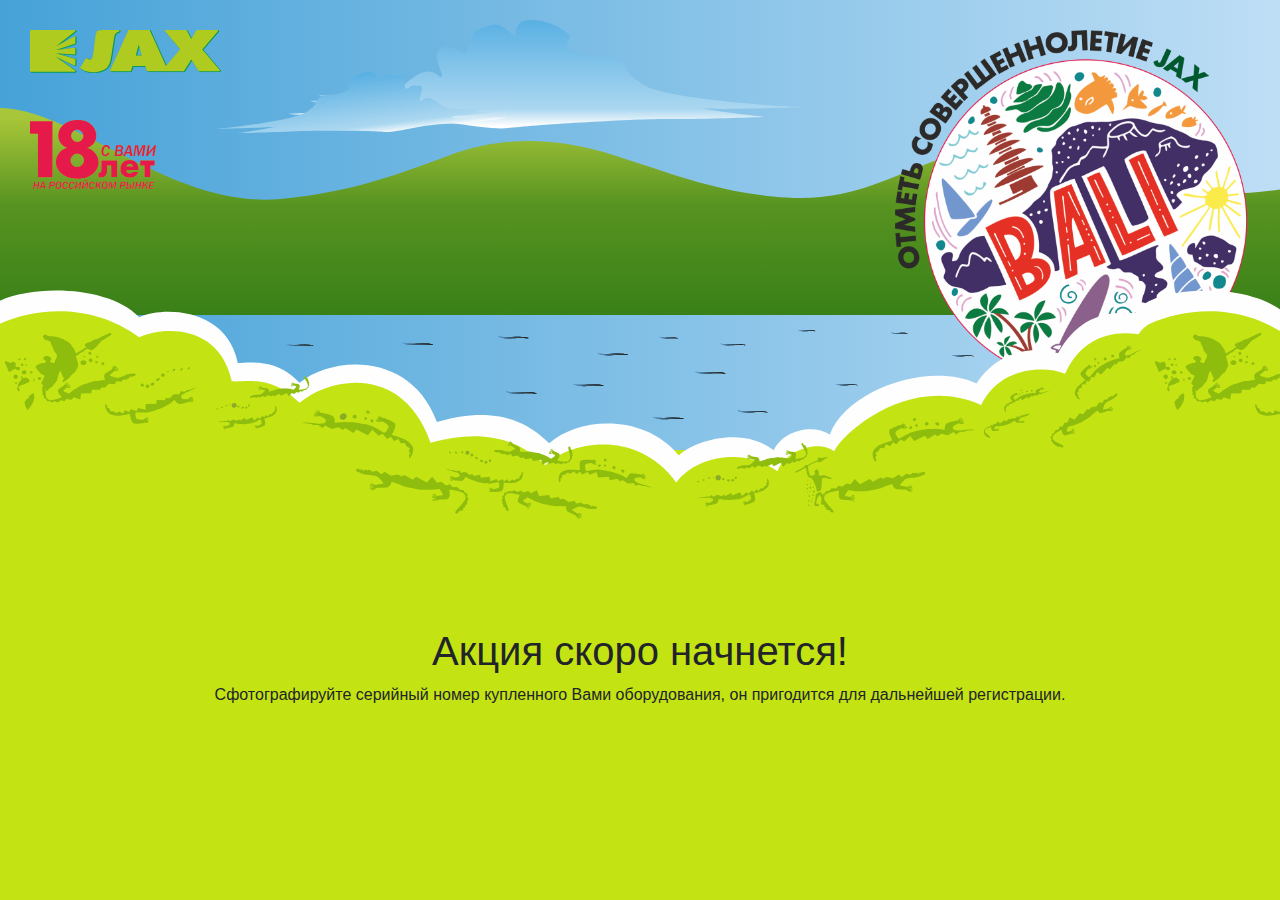
==== commit 1eb22023: "20200325:0844" ====
--- a/index.html
+++ b/index.html
@@ -6,27 +6,48 @@
   <title>Акция JAX скоро начнется</title>
 
   
-  <link rel="stylesheet" href="./css/style.min.aa942be6e49efbaccba83023f67774128a5594e69eb2171ff8e931fbeffcd057.css">
+  <link rel="stylesheet" href="./css/style.min.673986b86bda322f82aef0cee821d4a2c1468c3a68909c813ba4dc9f8491ab63.css">
 </head><body class="h-100">
-    <header id="header" class="h-50 w-100 position-fixed"><img id="logo" src="./images/jax.svg"
+    <header id="header" class="h-50 w-100 position-fixed"><div id="sky" class="h-100 w-100 position-absolute d-flex justify-content-center align-items-start">
+  <img src="./images/sky.svg"
+    class="d-block position-absolute">
+</div>
+
+<div id="hills" class="h-100 w-100 position-absolute d-flex justify-content-center align-items-end"></div>
+
+<div id="sea" class="w-100 position-absolute d-flex justify-content-center align-items-end">
+  <div class="wrapper w-100 h-100"></div>
+</div>
+
+<div id="tower" class="h-100 w-100 position-absolute d-flex justify-content-center align-items-end">
+  <img src="./images/tower.svg"
+    class="d-block">
+</div>
+
+<img id="logo" src="./images/jax.svg"
   class="d-block position-absolute">
 
 <img id="age" src="./images/18-years.svg"
   class="d-block position-absolute">
 
-<img id="tower" src="./images/tower.svg">
 
-<img id="bali" src="./images/bali.svg"
-  class="d-block position-absolute"></header>
+<img id="bali" src="./images/bali.png"
+  class="d-block position-absolute">
+  </header>
 
     <div id="content" class="w-100 h-50 position-fixed">
+      <div id="croco" class="w-100 position-absolute"></div>
 
-  <h2>Акция скоро начнется!!!</h2>
+      
+      <div class="main h-100 d-flex flex-column justify-content-center text-center align-items-center">
 
-  <div><p>Акция скоро начнется!</p>
+  
+
+  <h1 id="акция-скоро-начнется">Акция скоро начнется!</h1>
 <p>Сфотографируйте серийный номер купленного Вами оборудования, он пригодится для дальнейшей регистрации.</p>
-</div>
 
 
+
+      </div>
     </div></body>
 </html>
--- a/css/style.min.673986b86bda322f82aef0cee821d4a2c1468c3a68909c813ba4dc9f8491ab63.css
+++ b/css/style.min.673986b86bda322f82aef0cee821d4a2c1468c3a68909c813ba4dc9f8491ab63.css
@@ -0,0 +1 @@
+*,*::before,*::after{box-sizing:border-box}html{font-family:sans-serif;line-height:1.15;-webkit-text-size-adjust:100%;-webkit-tap-highlight-color:transparent}article,aside,figcaption,figure,footer,header,hgroup,main,nav,section{display:block}body{margin:0;font-family:-apple-system,BlinkMacSystemFont,segoe ui,Roboto,helvetica neue,Arial,noto sans,sans-serif,apple color emoji,segoe ui emoji,segoe ui symbol,noto color emoji;font-size:1rem;font-weight:400;line-height:1.5;color:#212529;text-align:left;background-color:#fff}[tabindex="-1"]:focus:not(:focus-visible){outline:0!important}hr{box-sizing:content-box;height:0;overflow:visible}h1,h2,h3,h4,h5,h6{margin-top:0;margin-bottom:.5rem}p{margin-top:0;margin-bottom:1rem}abbr[title],abbr[data-original-title]{text-decoration:underline;text-decoration:underline dotted;cursor:help;border-bottom:0;text-decoration-skip-ink:none}address{margin-bottom:1rem;font-style:normal;line-height:inherit}ol,ul,dl{margin-top:0;margin-bottom:1rem}ol ol,ul ul,ol ul,ul ol{margin-bottom:0}dt{font-weight:700}dd{margin-bottom:.5rem;margin-left:0}blockquote{margin:0 0 1rem}b,strong{font-weight:bolder}small{font-size:80%}sub,sup{position:relative;font-size:75%;line-height:0;vertical-align:baseline}sub{bottom:-.25em}sup{top:-.5em}a{color:#007bff;text-decoration:none;background-color:transparent}a:hover{color:#0056b3;text-decoration:underline}a:not([href]){color:inherit;text-decoration:none}a:not([href]):hover{color:inherit;text-decoration:none}pre,code,kbd,samp{font-family:SFMono-Regular,Menlo,Monaco,Consolas,liberation mono,courier new,monospace;font-size:1em}pre{margin-top:0;margin-bottom:1rem;overflow:auto}figure{margin:0 0 1rem}img{vertical-align:middle;border-style:none}svg{overflow:hidden;vertical-align:middle}table{border-collapse:collapse}caption{padding-top:.75rem;padding-bottom:.75rem;color:#6c757d;text-align:left;caption-side:bottom}th{text-align:inherit}label{display:inline-block;margin-bottom:.5rem}button{border-radius:0}button:focus{outline:1px dotted;outline:5px auto -webkit-focus-ring-color}input,button,select,optgroup,textarea{margin:0;font-family:inherit;font-size:inherit;line-height:inherit}button,input{overflow:visible}button,select{text-transform:none}select{word-wrap:normal}button,[type=button],[type=reset],[type=submit]{-webkit-appearance:button}button:not(:disabled),[type=button]:not(:disabled),[type=reset]:not(:disabled),[type=submit]:not(:disabled){cursor:pointer}button::-moz-focus-inner,[type=button]::-moz-focus-inner,[type=reset]::-moz-focus-inner,[type=submit]::-moz-focus-inner{padding:0;border-style:none}input[type=radio],input[type=checkbox]{box-sizing:border-box;padding:0}input[type=date],input[type=time],input[type=datetime-local],input[type=month]{-webkit-appearance:listbox}textarea{overflow:auto;resize:vertical}fieldset{min-width:0;padding:0;margin:0;border:0}legend{display:block;width:100%;max-width:100%;padding:0;margin-bottom:.5rem;font-size:1.5rem;line-height:inherit;color:inherit;white-space:normal}progress{vertical-align:baseline}[type=number]::-webkit-inner-spin-button,[type=number]::-webkit-outer-spin-button{height:auto}[type=search]{outline-offset:-2px;-webkit-appearance:none}[type=search]::-webkit-search-decoration{-webkit-appearance:none}::-webkit-file-upload-button{font:inherit;-webkit-appearance:button}output{display:inline-block}summary{display:list-item;cursor:pointer}template{display:none}[hidden]{display:none!important}h1,h2,h3,h4,h5,h6,.h1,.h2,.h3,.h4,.h5,.h6{margin-bottom:.5rem;font-weight:500;line-height:1.2}h1,.h1{font-size:2.5rem}h2,.h2{font-size:2rem}h3,.h3{font-size:1.75rem}h4,.h4{font-size:1.5rem}h5,.h5{font-size:1.25rem}h6,.h6{font-size:1rem}.lead{font-size:1.25rem;font-weight:300}.display-1{font-size:6rem;font-weight:300;line-height:1.2}.display-2{font-size:5.5rem;font-weight:300;line-height:1.2}.display-3{font-size:4.5rem;font-weight:300;line-height:1.2}.display-4{font-size:3.5rem;font-weight:300;line-height:1.2}hr{margin-top:1rem;margin-bottom:1rem;border:0;border-top:1px solid rgba(0,0,0,.1)}small,.small{font-size:80%;font-weight:400}mark,.mark{padding:.2em;background-color:#fcf8e3}.list-unstyled{padding-left:0;list-style:none}.list-inline{padding-left:0;list-style:none}.list-inline-item{display:inline-block}.list-inline-item:not(:last-child){margin-right:.5rem}.initialism{font-size:90%;text-transform:uppercase}.blockquote{margin-bottom:1rem;font-size:1.25rem}.blockquote-footer{display:block;font-size:80%;color:#6c757d}.blockquote-footer::before{content:"\2014\00A0"}.img-fluid{max-width:100%;height:auto}.img-thumbnail{padding:.25rem;background-color:#fff;border:1px solid #dee2e6;border-radius:.25rem;max-width:100%;height:auto}.figure{display:inline-block}.figure-img{margin-bottom:.5rem;line-height:1}.figure-caption{font-size:90%;color:#6c757d}code{font-size:87.5%;color:#e83e8c;word-wrap:break-word}a>code{color:inherit}kbd{padding:.2rem .4rem;font-size:87.5%;color:#fff;background-color:#212529;border-radius:.2rem}kbd kbd{padding:0;font-size:100%;font-weight:700}pre{display:block;font-size:87.5%;color:#212529}pre code{font-size:inherit;color:inherit;word-break:normal}.pre-scrollable{max-height:340px;overflow-y:scroll}.container{width:100%;padding-right:15px;padding-left:15px;margin-right:auto;margin-left:auto}@media(min-width:576px){.container{max-width:540px}}@media(min-width:768px){.container{max-width:720px}}@media(min-width:992px){.container{max-width:960px}}@media(min-width:1200px){.container{max-width:1140px}}.container-fluid,.container-sm,.container-md,.container-lg,.container-xl{width:100%;padding-right:15px;padding-left:15px;margin-right:auto;margin-left:auto}@media(min-width:576px){.container,.container-sm{max-width:540px}}@media(min-width:768px){.container,.container-sm,.container-md{max-width:720px}}@media(min-width:992px){.container,.container-sm,.container-md,.container-lg{max-width:960px}}@media(min-width:1200px){.container,.container-sm,.container-md,.container-lg,.container-xl{max-width:1140px}}.row{display:flex;flex-wrap:wrap;margin-right:-15px;margin-left:-15px}.no-gutters{margin-right:0;margin-left:0}.no-gutters>.col,.no-gutters>[class*=col-]{padding-right:0;padding-left:0}.col-1,.col-2,.col-3,.col-4,.col-5,.col-6,.col-7,.col-8,.col-9,.col-10,.col-11,.col-12,.col,.col-auto,.col-sm-1,.col-sm-2,.col-sm-3,.col-sm-4,.col-sm-5,.col-sm-6,.col-sm-7,.col-sm-8,.col-sm-9,.col-sm-10,.col-sm-11,.col-sm-12,.col-sm,.col-sm-auto,.col-md-1,.col-md-2,.col-md-3,.col-md-4,.col-md-5,.col-md-6,.col-md-7,.col-md-8,.col-md-9,.col-md-10,.col-md-11,.col-md-12,.col-md,.col-md-auto,.col-lg-1,.col-lg-2,.col-lg-3,.col-lg-4,.col-lg-5,.col-lg-6,.col-lg-7,.col-lg-8,.col-lg-9,.col-lg-10,.col-lg-11,.col-lg-12,.col-lg,.col-lg-auto,.col-xl-1,.col-xl-2,.col-xl-3,.col-xl-4,.col-xl-5,.col-xl-6,.col-xl-7,.col-xl-8,.col-xl-9,.col-xl-10,.col-xl-11,.col-xl-12,.col-xl,.col-xl-auto{position:relative;width:100%;padding-right:15px;padding-left:15px}.col{flex-basis:0;flex-grow:1;max-width:100%}.row-cols-1>*{flex:0 0 100%;max-width:100%}.row-cols-2>*{flex:0 0 50%;max-width:50%}.row-cols-3>*{flex:0 0 33.33333333%;max-width:33.33333333%}.row-cols-4>*{flex:0 0 25%;max-width:25%}.row-cols-5>*{flex:0 0 20%;max-width:20%}.row-cols-6>*{flex:0 0 16.66666667%;max-width:16.66666667%}.col-auto{flex:0 0 auto;width:auto;max-width:100%}.col-1{flex:0 0 8.33333333%;max-width:8.33333333%}.col-2{flex:0 0 16.66666667%;max-width:16.66666667%}.col-3{flex:0 0 25%;max-width:25%}.col-4{flex:0 0 33.33333333%;max-width:33.33333333%}.col-5{flex:0 0 41.66666667%;max-width:41.66666667%}.col-6{flex:0 0 50%;max-width:50%}.col-7{flex:0 0 58.33333333%;max-width:58.33333333%}.col-8{flex:0 0 66.66666667%;max-width:66.66666667%}.col-9{flex:0 0 75%;max-width:75%}.col-10{flex:0 0 83.33333333%;max-width:83.33333333%}.col-11{flex:0 0 91.66666667%;max-width:91.66666667%}.col-12{flex:0 0 100%;max-width:100%}.order-first{order:-1}.order-last{order:13}.order-0{order:0}.order-1{order:1}.order-2{order:2}.order-3{order:3}.order-4{order:4}.order-5{order:5}.order-6{order:6}.order-7{order:7}.order-8{order:8}.order-9{order:9}.order-10{order:10}.order-11{order:11}.order-12{order:12}.offset-1{margin-left:8.33333333%}.offset-2{margin-left:16.66666667%}.offset-3{margin-left:25%}.offset-4{margin-left:33.33333333%}.offset-5{margin-left:41.66666667%}.offset-6{margin-left:50%}.offset-7{margin-left:58.33333333%}.offset-8{margin-left:66.66666667%}.offset-9{margin-left:75%}.offset-10{margin-left:83.33333333%}.offset-11{margin-left:91.66666667%}@media(min-width:576px){.col-sm{flex-basis:0;flex-grow:1;max-width:100%}.row-cols-sm-1>*{flex:0 0 100%;max-width:100%}.row-cols-sm-2>*{flex:0 0 50%;max-width:50%}.row-cols-sm-3>*{flex:0 0 33.33333333%;max-width:33.33333333%}.row-cols-sm-4>*{flex:0 0 25%;max-width:25%}.row-cols-sm-5>*{flex:0 0 20%;max-width:20%}.row-cols-sm-6>*{flex:0 0 16.66666667%;max-width:16.66666667%}.col-sm-auto{flex:0 0 auto;width:auto;max-width:100%}.col-sm-1{flex:0 0 8.33333333%;max-width:8.33333333%}.col-sm-2{flex:0 0 16.66666667%;max-width:16.66666667%}.col-sm-3{flex:0 0 25%;max-width:25%}.col-sm-4{flex:0 0 33.33333333%;max-width:33.33333333%}.col-sm-5{flex:0 0 41.66666667%;max-width:41.66666667%}.col-sm-6{flex:0 0 50%;max-width:50%}.col-sm-7{flex:0 0 58.33333333%;max-width:58.33333333%}.col-sm-8{flex:0 0 66.66666667%;max-width:66.66666667%}.col-sm-9{flex:0 0 75%;max-width:75%}.col-sm-10{flex:0 0 83.33333333%;max-width:83.33333333%}.col-sm-11{flex:0 0 91.66666667%;max-width:91.66666667%}.col-sm-12{flex:0 0 100%;max-width:100%}.order-sm-first{order:-1}.order-sm-last{order:13}.order-sm-0{order:0}.order-sm-1{order:1}.order-sm-2{order:2}.order-sm-3{order:3}.order-sm-4{order:4}.order-sm-5{order:5}.order-sm-6{order:6}.order-sm-7{order:7}.order-sm-8{order:8}.order-sm-9{order:9}.order-sm-10{order:10}.order-sm-11{order:11}.order-sm-12{order:12}.offset-sm-0{margin-left:0}.offset-sm-1{margin-left:8.33333333%}.offset-sm-2{margin-left:16.66666667%}.offset-sm-3{margin-left:25%}.offset-sm-4{margin-left:33.33333333%}.offset-sm-5{margin-left:41.66666667%}.offset-sm-6{margin-left:50%}.offset-sm-7{margin-left:58.33333333%}.offset-sm-8{margin-left:66.66666667%}.offset-sm-9{margin-left:75%}.offset-sm-10{margin-left:83.33333333%}.offset-sm-11{margin-left:91.66666667%}}@media(min-width:768px){.col-md{flex-basis:0;flex-grow:1;max-width:100%}.row-cols-md-1>*{flex:0 0 100%;max-width:100%}.row-cols-md-2>*{flex:0 0 50%;max-width:50%}.row-cols-md-3>*{flex:0 0 33.33333333%;max-width:33.33333333%}.row-cols-md-4>*{flex:0 0 25%;max-width:25%}.row-cols-md-5>*{flex:0 0 20%;max-width:20%}.row-cols-md-6>*{flex:0 0 16.66666667%;max-width:16.66666667%}.col-md-auto{flex:0 0 auto;width:auto;max-width:100%}.col-md-1{flex:0 0 8.33333333%;max-width:8.33333333%}.col-md-2{flex:0 0 16.66666667%;max-width:16.66666667%}.col-md-3{flex:0 0 25%;max-width:25%}.col-md-4{flex:0 0 33.33333333%;max-width:33.33333333%}.col-md-5{flex:0 0 41.66666667%;max-width:41.66666667%}.col-md-6{flex:0 0 50%;max-width:50%}.col-md-7{flex:0 0 58.33333333%;max-width:58.33333333%}.col-md-8{flex:0 0 66.66666667%;max-width:66.66666667%}.col-md-9{flex:0 0 75%;max-width:75%}.col-md-10{flex:0 0 83.33333333%;max-width:83.33333333%}.col-md-11{flex:0 0 91.66666667%;max-width:91.66666667%}.col-md-12{flex:0 0 100%;max-width:100%}.order-md-first{order:-1}.order-md-last{order:13}.order-md-0{order:0}.order-md-1{order:1}.order-md-2{order:2}.order-md-3{order:3}.order-md-4{order:4}.order-md-5{order:5}.order-md-6{order:6}.order-md-7{order:7}.order-md-8{order:8}.order-md-9{order:9}.order-md-10{order:10}.order-md-11{order:11}.order-md-12{order:12}.offset-md-0{margin-left:0}.offset-md-1{margin-left:8.33333333%}.offset-md-2{margin-left:16.66666667%}.offset-md-3{margin-left:25%}.offset-md-4{margin-left:33.33333333%}.offset-md-5{margin-left:41.66666667%}.offset-md-6{margin-left:50%}.offset-md-7{margin-left:58.33333333%}.offset-md-8{margin-left:66.66666667%}.offset-md-9{margin-left:75%}.offset-md-10{margin-left:83.33333333%}.offset-md-11{margin-left:91.66666667%}}@media(min-width:992px){.col-lg{flex-basis:0;flex-grow:1;max-width:100%}.row-cols-lg-1>*{flex:0 0 100%;max-width:100%}.row-cols-lg-2>*{flex:0 0 50%;max-width:50%}.row-cols-lg-3>*{flex:0 0 33.33333333%;max-width:33.33333333%}.row-cols-lg-4>*{flex:0 0 25%;max-width:25%}.row-cols-lg-5>*{flex:0 0 20%;max-width:20%}.row-cols-lg-6>*{flex:0 0 16.66666667%;max-width:16.66666667%}.col-lg-auto{flex:0 0 auto;width:auto;max-width:100%}.col-lg-1{flex:0 0 8.33333333%;max-width:8.33333333%}.col-lg-2{flex:0 0 16.66666667%;max-width:16.66666667%}.col-lg-3{flex:0 0 25%;max-width:25%}.col-lg-4{flex:0 0 33.33333333%;max-width:33.33333333%}.col-lg-5{flex:0 0 41.66666667%;max-width:41.66666667%}.col-lg-6{flex:0 0 50%;max-width:50%}.col-lg-7{flex:0 0 58.33333333%;max-width:58.33333333%}.col-lg-8{flex:0 0 66.66666667%;max-width:66.66666667%}.col-lg-9{flex:0 0 75%;max-width:75%}.col-lg-10{flex:0 0 83.33333333%;max-width:83.33333333%}.col-lg-11{flex:0 0 91.66666667%;max-width:91.66666667%}.col-lg-12{flex:0 0 100%;max-width:100%}.order-lg-first{order:-1}.order-lg-last{order:13}.order-lg-0{order:0}.order-lg-1{order:1}.order-lg-2{order:2}.order-lg-3{order:3}.order-lg-4{order:4}.order-lg-5{order:5}.order-lg-6{order:6}.order-lg-7{order:7}.order-lg-8{order:8}.order-lg-9{order:9}.order-lg-10{order:10}.order-lg-11{order:11}.order-lg-12{order:12}.offset-lg-0{margin-left:0}.offset-lg-1{margin-left:8.33333333%}.offset-lg-2{margin-left:16.66666667%}.offset-lg-3{margin-left:25%}.offset-lg-4{margin-left:33.33333333%}.offset-lg-5{margin-left:41.66666667%}.offset-lg-6{margin-left:50%}.offset-lg-7{margin-left:58.33333333%}.offset-lg-8{margin-left:66.66666667%}.offset-lg-9{margin-left:75%}.offset-lg-10{margin-left:83.33333333%}.offset-lg-11{margin-left:91.66666667%}}@media(min-width:1200px){.col-xl{flex-basis:0;flex-grow:1;max-width:100%}.row-cols-xl-1>*{flex:0 0 100%;max-width:100%}.row-cols-xl-2>*{flex:0 0 50%;max-width:50%}.row-cols-xl-3>*{flex:0 0 33.33333333%;max-width:33.33333333%}.row-cols-xl-4>*{flex:0 0 25%;max-width:25%}.row-cols-xl-5>*{flex:0 0 20%;max-width:20%}.row-cols-xl-6>*{flex:0 0 16.66666667%;max-width:16.66666667%}.col-xl-auto{flex:0 0 auto;width:auto;max-width:100%}.col-xl-1{flex:0 0 8.33333333%;max-width:8.33333333%}.col-xl-2{flex:0 0 16.66666667%;max-width:16.66666667%}.col-xl-3{flex:0 0 25%;max-width:25%}.col-xl-4{flex:0 0 33.33333333%;max-width:33.33333333%}.col-xl-5{flex:0 0 41.66666667%;max-width:41.66666667%}.col-xl-6{flex:0 0 50%;max-width:50%}.col-xl-7{flex:0 0 58.33333333%;max-width:58.33333333%}.col-xl-8{flex:0 0 66.66666667%;max-width:66.66666667%}.col-xl-9{flex:0 0 75%;max-width:75%}.col-xl-10{flex:0 0 83.33333333%;max-width:83.33333333%}.col-xl-11{flex:0 0 91.66666667%;max-width:91.66666667%}.col-xl-12{flex:0 0 100%;max-width:100%}.order-xl-first{order:-1}.order-xl-last{order:13}.order-xl-0{order:0}.order-xl-1{order:1}.order-xl-2{order:2}.order-xl-3{order:3}.order-xl-4{order:4}.order-xl-5{order:5}.order-xl-6{order:6}.order-xl-7{order:7}.order-xl-8{order:8}.order-xl-9{order:9}.order-xl-10{order:10}.order-xl-11{order:11}.order-xl-12{order:12}.offset-xl-0{margin-left:0}.offset-xl-1{margin-left:8.33333333%}.offset-xl-2{margin-left:16.66666667%}.offset-xl-3{margin-left:25%}.offset-xl-4{margin-left:33.33333333%}.offset-xl-5{margin-left:41.66666667%}.offset-xl-6{margin-left:50%}.offset-xl-7{margin-left:58.33333333%}.offset-xl-8{margin-left:66.66666667%}.offset-xl-9{margin-left:75%}.offset-xl-10{margin-left:83.33333333%}.offset-xl-11{margin-left:91.66666667%}}.d-none{display:none!important}.d-inline{display:inline!important}.d-inline-block{display:inline-block!important}.d-block{display:block!important}.d-table{display:table!important}.d-table-row{display:table-row!important}.d-table-cell{display:table-cell!important}.d-flex{display:flex!important}.d-inline-flex{display:inline-flex!important}@media(min-width:576px){.d-sm-none{display:none!important}.d-sm-inline{display:inline!important}.d-sm-inline-block{display:inline-block!important}.d-sm-block{display:block!important}.d-sm-table{display:table!important}.d-sm-table-row{display:table-row!important}.d-sm-table-cell{display:table-cell!important}.d-sm-flex{display:flex!important}.d-sm-inline-flex{display:inline-flex!important}}@media(min-width:768px){.d-md-none{display:none!important}.d-md-inline{display:inline!important}.d-md-inline-block{display:inline-block!important}.d-md-block{display:block!important}.d-md-table{display:table!important}.d-md-table-row{display:table-row!important}.d-md-table-cell{display:table-cell!important}.d-md-flex{display:flex!important}.d-md-inline-flex{display:inline-flex!important}}@media(min-width:992px){.d-lg-none{display:none!important}.d-lg-inline{display:inline!important}.d-lg-inline-block{display:inline-block!important}.d-lg-block{display:block!important}.d-lg-table{display:table!important}.d-lg-table-row{display:table-row!important}.d-lg-table-cell{display:table-cell!important}.d-lg-flex{display:flex!important}.d-lg-inline-flex{display:inline-flex!important}}@media(min-width:1200px){.d-xl-none{display:none!important}.d-xl-inline{display:inline!important}.d-xl-inline-block{display:inline-block!important}.d-xl-block{display:block!important}.d-xl-table{display:table!important}.d-xl-table-row{display:table-row!important}.d-xl-table-cell{display:table-cell!important}.d-xl-flex{display:flex!important}.d-xl-inline-flex{display:inline-flex!important}}@media print{.d-print-none{display:none!important}.d-print-inline{display:inline!important}.d-print-inline-block{display:inline-block!important}.d-print-block{display:block!important}.d-print-table{display:table!important}.d-print-table-row{display:table-row!important}.d-print-table-cell{display:table-cell!important}.d-print-flex{display:flex!important}.d-print-inline-flex{display:inline-flex!important}}.flex-row{flex-direction:row!important}.flex-column{flex-direction:column!important}.flex-row-reverse{flex-direction:row-reverse!important}.flex-column-reverse{flex-direction:column-reverse!important}.flex-wrap{flex-wrap:wrap!important}.flex-nowrap{flex-wrap:nowrap!important}.flex-wrap-reverse{flex-wrap:wrap-reverse!important}.flex-fill{flex:1 1 auto!important}.flex-grow-0{flex-grow:0!important}.flex-grow-1{flex-grow:1!important}.flex-shrink-0{flex-shrink:0!important}.flex-shrink-1{flex-shrink:1!important}.justify-content-start{justify-content:flex-start!important}.justify-content-end{justify-content:flex-end!important}.justify-content-center{justify-content:center!important}.justify-content-between{justify-content:space-between!important}.justify-content-around{justify-content:space-around!important}.align-items-start{align-items:flex-start!important}.align-items-end{align-items:flex-end!important}.align-items-center{align-items:center!important}.align-items-baseline{align-items:baseline!important}.align-items-stretch{align-items:stretch!important}.align-content-start{align-content:flex-start!important}.align-content-end{align-content:flex-end!important}.align-content-center{align-content:center!important}.align-content-between{align-content:space-between!important}.align-content-around{align-content:space-around!important}.align-content-stretch{align-content:stretch!important}.align-self-auto{align-self:auto!important}.align-self-start{align-self:flex-start!important}.align-self-end{align-self:flex-end!important}.align-self-center{align-self:center!important}.align-self-baseline{align-self:baseline!important}.align-self-stretch{align-self:stretch!important}@media(min-width:576px){.flex-sm-row{flex-direction:row!important}.flex-sm-column{flex-direction:column!important}.flex-sm-row-reverse{flex-direction:row-reverse!important}.flex-sm-column-reverse{flex-direction:column-reverse!important}.flex-sm-wrap{flex-wrap:wrap!important}.flex-sm-nowrap{flex-wrap:nowrap!important}.flex-sm-wrap-reverse{flex-wrap:wrap-reverse!important}.flex-sm-fill{flex:1 1 auto!important}.flex-sm-grow-0{flex-grow:0!important}.flex-sm-grow-1{flex-grow:1!important}.flex-sm-shrink-0{flex-shrink:0!important}.flex-sm-shrink-1{flex-shrink:1!important}.justify-content-sm-start{justify-content:flex-start!important}.justify-content-sm-end{justify-content:flex-end!important}.justify-content-sm-center{justify-content:center!important}.justify-content-sm-between{justify-content:space-between!important}.justify-content-sm-around{justify-content:space-around!important}.align-items-sm-start{align-items:flex-start!important}.align-items-sm-end{align-items:flex-end!important}.align-items-sm-center{align-items:center!important}.align-items-sm-baseline{align-items:baseline!important}.align-items-sm-stretch{align-items:stretch!important}.align-content-sm-start{align-content:flex-start!important}.align-content-sm-end{align-content:flex-end!important}.align-content-sm-center{align-content:center!important}.align-content-sm-between{align-content:space-between!important}.align-content-sm-around{align-content:space-around!important}.align-content-sm-stretch{align-content:stretch!important}.align-self-sm-auto{align-self:auto!important}.align-self-sm-start{align-self:flex-start!important}.align-self-sm-end{align-self:flex-end!important}.align-self-sm-center{align-self:center!important}.align-self-sm-baseline{align-self:baseline!important}.align-self-sm-stretch{align-self:stretch!important}}@media(min-width:768px){.flex-md-row{flex-direction:row!important}.flex-md-column{flex-direction:column!important}.flex-md-row-reverse{flex-direction:row-reverse!important}.flex-md-column-reverse{flex-direction:column-reverse!important}.flex-md-wrap{flex-wrap:wrap!important}.flex-md-nowrap{flex-wrap:nowrap!important}.flex-md-wrap-reverse{flex-wrap:wrap-reverse!important}.flex-md-fill{flex:1 1 auto!important}.flex-md-grow-0{flex-grow:0!important}.flex-md-grow-1{flex-grow:1!important}.flex-md-shrink-0{flex-shrink:0!important}.flex-md-shrink-1{flex-shrink:1!important}.justify-content-md-start{justify-content:flex-start!important}.justify-content-md-end{justify-content:flex-end!important}.justify-content-md-center{justify-content:center!important}.justify-content-md-between{justify-content:space-between!important}.justify-content-md-around{justify-content:space-around!important}.align-items-md-start{align-items:flex-start!important}.align-items-md-end{align-items:flex-end!important}.align-items-md-center{align-items:center!important}.align-items-md-baseline{align-items:baseline!important}.align-items-md-stretch{align-items:stretch!important}.align-content-md-start{align-content:flex-start!important}.align-content-md-end{align-content:flex-end!important}.align-content-md-center{align-content:center!important}.align-content-md-between{align-content:space-between!important}.align-content-md-around{align-content:space-around!important}.align-content-md-stretch{align-content:stretch!important}.align-self-md-auto{align-self:auto!important}.align-self-md-start{align-self:flex-start!important}.align-self-md-end{align-self:flex-end!important}.align-self-md-center{align-self:center!important}.align-self-md-baseline{align-self:baseline!important}.align-self-md-stretch{align-self:stretch!important}}@media(min-width:992px){.flex-lg-row{flex-direction:row!important}.flex-lg-column{flex-direction:column!important}.flex-lg-row-reverse{flex-direction:row-reverse!important}.flex-lg-column-reverse{flex-direction:column-reverse!important}.flex-lg-wrap{flex-wrap:wrap!important}.flex-lg-nowrap{flex-wrap:nowrap!important}.flex-lg-wrap-reverse{flex-wrap:wrap-reverse!important}.flex-lg-fill{flex:1 1 auto!important}.flex-lg-grow-0{flex-grow:0!important}.flex-lg-grow-1{flex-grow:1!important}.flex-lg-shrink-0{flex-shrink:0!important}.flex-lg-shrink-1{flex-shrink:1!important}.justify-content-lg-start{justify-content:flex-start!important}.justify-content-lg-end{justify-content:flex-end!important}.justify-content-lg-center{justify-content:center!important}.justify-content-lg-between{justify-content:space-between!important}.justify-content-lg-around{justify-content:space-around!important}.align-items-lg-start{align-items:flex-start!important}.align-items-lg-end{align-items:flex-end!important}.align-items-lg-center{align-items:center!important}.align-items-lg-baseline{align-items:baseline!important}.align-items-lg-stretch{align-items:stretch!important}.align-content-lg-start{align-content:flex-start!important}.align-content-lg-end{align-content:flex-end!important}.align-content-lg-center{align-content:center!important}.align-content-lg-between{align-content:space-between!important}.align-content-lg-around{align-content:space-around!important}.align-content-lg-stretch{align-content:stretch!important}.align-self-lg-auto{align-self:auto!important}.align-self-lg-start{align-self:flex-start!important}.align-self-lg-end{align-self:flex-end!important}.align-self-lg-center{align-self:center!important}.align-self-lg-baseline{align-self:baseline!important}.align-self-lg-stretch{align-self:stretch!important}}@media(min-width:1200px){.flex-xl-row{flex-direction:row!important}.flex-xl-column{flex-direction:column!important}.flex-xl-row-reverse{flex-direction:row-reverse!important}.flex-xl-column-reverse{flex-direction:column-reverse!important}.flex-xl-wrap{flex-wrap:wrap!important}.flex-xl-nowrap{flex-wrap:nowrap!important}.flex-xl-wrap-reverse{flex-wrap:wrap-reverse!important}.flex-xl-fill{flex:1 1 auto!important}.flex-xl-grow-0{flex-grow:0!important}.flex-xl-grow-1{flex-grow:1!important}.flex-xl-shrink-0{flex-shrink:0!important}.flex-xl-shrink-1{flex-shrink:1!important}.justify-content-xl-start{justify-content:flex-start!important}.justify-content-xl-end{justify-content:flex-end!important}.justify-content-xl-center{justify-content:center!important}.justify-content-xl-between{justify-content:space-between!important}.justify-content-xl-around{justify-content:space-around!important}.align-items-xl-start{align-items:flex-start!important}.align-items-xl-end{align-items:flex-end!important}.align-items-xl-center{align-items:center!important}.align-items-xl-baseline{align-items:baseline!important}.align-items-xl-stretch{align-items:stretch!important}.align-content-xl-start{align-content:flex-start!important}.align-content-xl-end{align-content:flex-end!important}.align-content-xl-center{align-content:center!important}.align-content-xl-between{align-content:space-between!important}.align-content-xl-around{align-content:space-around!important}.align-content-xl-stretch{align-content:stretch!important}.align-self-xl-auto{align-self:auto!important}.align-self-xl-start{align-self:flex-start!important}.align-self-xl-end{align-self:flex-end!important}.align-self-xl-center{align-self:center!important}.align-self-xl-baseline{align-self:baseline!important}.align-self-xl-stretch{align-self:stretch!important}}.w-25{width:25%!important}.w-50{width:50%!important}.w-75{width:75%!important}.w-100{width:100%!important}.w-auto{width:auto!important}.h-25{height:25%!important}.h-50{height:50%!important}.h-75{height:75%!important}.h-100{height:100%!important}.h-auto{height:auto!important}.mw-100{max-width:100%!important}.mh-100{max-height:100%!important}.min-vw-100{min-width:100vw!important}.min-vh-100{min-height:100vh!important}.vw-100{width:100vw!important}.vh-100{height:100vh!important}.position-static{position:static!important}.position-relative{position:relative!important}.position-absolute{position:absolute!important}.position-fixed{position:fixed!important}.position-sticky{position:sticky!important}.fixed-top{position:fixed;top:0;right:0;left:0;z-index:1030}.fixed-bottom{position:fixed;right:0;bottom:0;left:0;z-index:1030}@supports(position:sticky){.sticky-top{position:sticky;top:0;z-index:1020}}.text-monospace{font-family:SFMono-Regular,Menlo,Monaco,Consolas,liberation mono,courier new,monospace!important}.text-justify{text-align:justify!important}.text-wrap{white-space:normal!important}.text-nowrap{white-space:nowrap!important}.text-truncate{overflow:hidden;text-overflow:ellipsis;white-space:nowrap}.text-left{text-align:left!important}.text-right{text-align:right!important}.text-center{text-align:center!important}@media(min-width:576px){.text-sm-left{text-align:left!important}.text-sm-right{text-align:right!important}.text-sm-center{text-align:center!important}}@media(min-width:768px){.text-md-left{text-align:left!important}.text-md-right{text-align:right!important}.text-md-center{text-align:center!important}}@media(min-width:992px){.text-lg-left{text-align:left!important}.text-lg-right{text-align:right!important}.text-lg-center{text-align:center!important}}@media(min-width:1200px){.text-xl-left{text-align:left!important}.text-xl-right{text-align:right!important}.text-xl-center{text-align:center!important}}.text-lowercase{text-transform:lowercase!important}.text-uppercase{text-transform:uppercase!important}.text-capitalize{text-transform:capitalize!important}.font-weight-light{font-weight:300!important}.font-weight-lighter{font-weight:lighter!important}.font-weight-normal{font-weight:400!important}.font-weight-bold{font-weight:700!important}.font-weight-bolder{font-weight:bolder!important}.font-italic{font-style:italic!important}.text-white{color:#fff!important}.text-primary{color:#007bff!important}a.text-primary:hover,a.text-primary:focus{color:#0056b3!important}.text-secondary{color:#6c757d!important}a.text-secondary:hover,a.text-secondary:focus{color:#494f54!important}.text-success{color:#28a745!important}a.text-success:hover,a.text-success:focus{color:#19692c!important}.text-info{color:#17a2b8!important}a.text-info:hover,a.text-info:focus{color:#0f6674!important}.text-warning{color:#ffc107!important}a.text-warning:hover,a.text-warning:focus{color:#ba8b00!important}.text-danger{color:#dc3545!important}a.text-danger:hover,a.text-danger:focus{color:#a71d2a!important}.text-light{color:#f8f9fa!important}a.text-light:hover,a.text-light:focus{color:#cbd3da!important}.text-dark{color:#343a40!important}a.text-dark:hover,a.text-dark:focus{color:#121416!important}.text-body{color:#212529!important}.text-muted{color:#6c757d!important}.text-black-50{color:rgba(0,0,0,.5)!important}.text-white-50{color:rgba(255,255,255,.5)!important}.text-hide{font:0/0 a;color:transparent;text-shadow:none;background-color:transparent;border:0}.text-decoration-none{text-decoration:none!important}.text-break{word-break:break-word!important;overflow-wrap:break-word!important}.text-reset{color:inherit!important}#header{background:#46a2d8;background:-moz-linear-gradient(left,#46a2d8 0%,#bedef5 100%);background:-webkit-linear-gradient(left,#46a2d8 0%,#bedef5 100%);background:linear-gradient(to right,#46a2d8 0%,#bedef5 100%);filter:progid:DXImageTransform.Microsoft.gradient( startColorstr='#46a2d8',endColorstr='#bedef5',GradientType=1 );top:0}#header #logo{top:30px;left:30px}#header #age{top:120px;left:30px}#header #sky img{height:25%;top:20px;padding-right:20%}#header #hills{bottom:-10%;background:url(../images/hills.svg)0 100% repeat-x}#header #sea{bottom:0;height:30%;padding:15px 0;background:#46a2d8;background:-moz-linear-gradient(left,#46a2d8 0%,#bedef5 100%);background:-webkit-linear-gradient(left,#46a2d8 0%,#bedef5 100%);background:linear-gradient(to right,#46a2d8 0%,#bedef5 100%);filter:progid:DXImageTransform.Microsoft.gradient( startColorstr='#46a2d8',endColorstr='#bedef5',GradientType=1 )}#header #sea .wrapper{background:url(../images/sea.svg)10px 0 repeat-x;background-size:1000px}#header #tower{top:0}#header #tower img{height:100%}#header #bali{padding:30px;top:0;right:0;height:100%;z-index:10000}#content{background:#c4e313;bottom:0}#content #croco{height:250px;top:-160px;background:url(../images/croco.svg)repeat-x;background-size:1150px}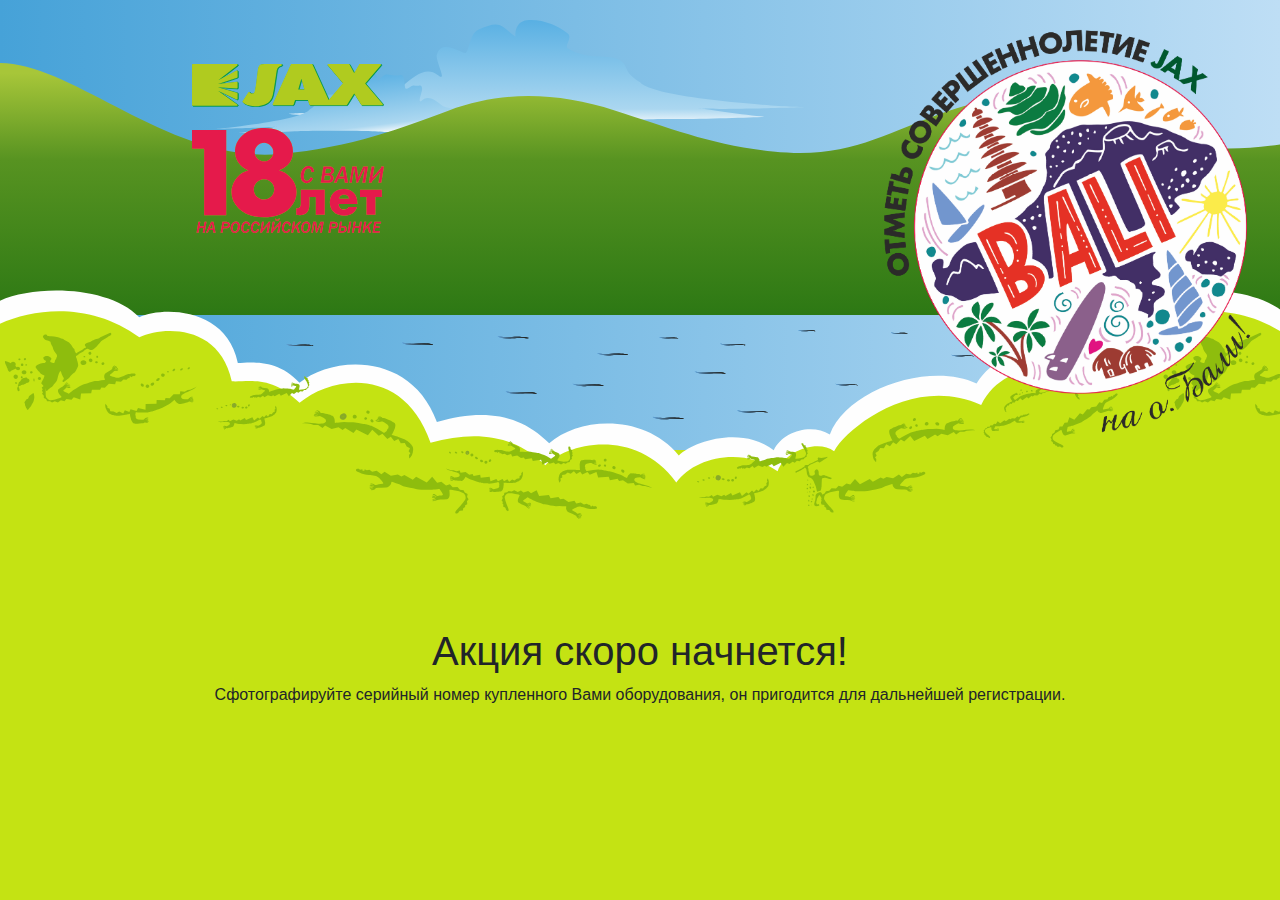
==== commit eb021e23: "20200328:1014" ====
--- a/index.html
+++ b/index.html
@@ -6,7 +6,7 @@
   <title>Акция JAX скоро начнется</title>
 
   
-  <link rel="stylesheet" href="./css/style.min.673986b86bda322f82aef0cee821d4a2c1468c3a68909c813ba4dc9f8491ab63.css">
+  <link rel="stylesheet" href="./css/style.min.3856b92f2f8bdfe3586b0d205f48e081cf3689064edb4abd0afdd4cc6fb1399c.css">
 </head><body class="h-100">
     <header id="header" class="h-50 w-100 position-fixed"><div id="sky" class="h-100 w-100 position-absolute d-flex justify-content-center align-items-start">
   <img src="./images/sky.svg"
@@ -31,15 +31,13 @@
   class="d-block position-absolute">
 
 
-<img id="bali" src="./images/bali.png"
-  class="d-block position-absolute">
   </header>
 
     <div id="content" class="w-100 h-50 position-fixed">
       <div id="croco" class="w-100 position-absolute"></div>
 
       
-      <div class="main h-100 d-flex flex-column justify-content-center text-center align-items-center">
+      <div class="main h-100 d-flex pt-md-0 flex-column justify-content-center text-center align-items-center">
 
   
 
@@ -49,5 +47,9 @@
 
 
       </div>
+    </div>
+
+    <div id="bali" class="position-absolute">
+      <img src="./images/bali.png">
     </div></body>
-</html>
+</html>--- a/css/style.min.3856b92f2f8bdfe3586b0d205f48e081cf3689064edb4abd0afdd4cc6fb1399c.css
+++ b/css/style.min.3856b92f2f8bdfe3586b0d205f48e081cf3689064edb4abd0afdd4cc6fb1399c.css
@@ -0,0 +1 @@
+*,*::before,*::after{box-sizing:border-box}html{font-family:sans-serif;line-height:1.15;-webkit-text-size-adjust:100%;-webkit-tap-highlight-color:transparent}article,aside,figcaption,figure,footer,header,hgroup,main,nav,section{display:block}body{margin:0;font-family:-apple-system,BlinkMacSystemFont,segoe ui,Roboto,helvetica neue,Arial,noto sans,sans-serif,apple color emoji,segoe ui emoji,segoe ui symbol,noto color emoji;font-size:1rem;font-weight:400;line-height:1.5;color:#212529;text-align:left;background-color:#fff}[tabindex="-1"]:focus:not(:focus-visible){outline:0!important}hr{box-sizing:content-box;height:0;overflow:visible}h1,h2,h3,h4,h5,h6{margin-top:0;margin-bottom:.5rem}p{margin-top:0;margin-bottom:1rem}abbr[title],abbr[data-original-title]{text-decoration:underline;text-decoration:underline dotted;cursor:help;border-bottom:0;text-decoration-skip-ink:none}address{margin-bottom:1rem;font-style:normal;line-height:inherit}ol,ul,dl{margin-top:0;margin-bottom:1rem}ol ol,ul ul,ol ul,ul ol{margin-bottom:0}dt{font-weight:700}dd{margin-bottom:.5rem;margin-left:0}blockquote{margin:0 0 1rem}b,strong{font-weight:bolder}small{font-size:80%}sub,sup{position:relative;font-size:75%;line-height:0;vertical-align:baseline}sub{bottom:-.25em}sup{top:-.5em}a{color:#007bff;text-decoration:none;background-color:transparent}a:hover{color:#0056b3;text-decoration:underline}a:not([href]){color:inherit;text-decoration:none}a:not([href]):hover{color:inherit;text-decoration:none}pre,code,kbd,samp{font-family:SFMono-Regular,Menlo,Monaco,Consolas,liberation mono,courier new,monospace;font-size:1em}pre{margin-top:0;margin-bottom:1rem;overflow:auto}figure{margin:0 0 1rem}img{vertical-align:middle;border-style:none}svg{overflow:hidden;vertical-align:middle}table{border-collapse:collapse}caption{padding-top:.75rem;padding-bottom:.75rem;color:#6c757d;text-align:left;caption-side:bottom}th{text-align:inherit}label{display:inline-block;margin-bottom:.5rem}button{border-radius:0}button:focus{outline:1px dotted;outline:5px auto -webkit-focus-ring-color}input,button,select,optgroup,textarea{margin:0;font-family:inherit;font-size:inherit;line-height:inherit}button,input{overflow:visible}button,select{text-transform:none}select{word-wrap:normal}button,[type=button],[type=reset],[type=submit]{-webkit-appearance:button}button:not(:disabled),[type=button]:not(:disabled),[type=reset]:not(:disabled),[type=submit]:not(:disabled){cursor:pointer}button::-moz-focus-inner,[type=button]::-moz-focus-inner,[type=reset]::-moz-focus-inner,[type=submit]::-moz-focus-inner{padding:0;border-style:none}input[type=radio],input[type=checkbox]{box-sizing:border-box;padding:0}input[type=date],input[type=time],input[type=datetime-local],input[type=month]{-webkit-appearance:listbox}textarea{overflow:auto;resize:vertical}fieldset{min-width:0;padding:0;margin:0;border:0}legend{display:block;width:100%;max-width:100%;padding:0;margin-bottom:.5rem;font-size:1.5rem;line-height:inherit;color:inherit;white-space:normal}progress{vertical-align:baseline}[type=number]::-webkit-inner-spin-button,[type=number]::-webkit-outer-spin-button{height:auto}[type=search]{outline-offset:-2px;-webkit-appearance:none}[type=search]::-webkit-search-decoration{-webkit-appearance:none}::-webkit-file-upload-button{font:inherit;-webkit-appearance:button}output{display:inline-block}summary{display:list-item;cursor:pointer}template{display:none}[hidden]{display:none!important}h1,h2,h3,h4,h5,h6,.h1,.h2,.h3,.h4,.h5,.h6{margin-bottom:.5rem;font-weight:500;line-height:1.2}h1,.h1{font-size:2.5rem}h2,.h2{font-size:2rem}h3,.h3{font-size:1.75rem}h4,.h4{font-size:1.5rem}h5,.h5{font-size:1.25rem}h6,.h6{font-size:1rem}.lead{font-size:1.25rem;font-weight:300}.display-1{font-size:6rem;font-weight:300;line-height:1.2}.display-2{font-size:5.5rem;font-weight:300;line-height:1.2}.display-3{font-size:4.5rem;font-weight:300;line-height:1.2}.display-4{font-size:3.5rem;font-weight:300;line-height:1.2}hr{margin-top:1rem;margin-bottom:1rem;border:0;border-top:1px solid rgba(0,0,0,.1)}small,.small{font-size:80%;font-weight:400}mark,.mark{padding:.2em;background-color:#fcf8e3}.list-unstyled{padding-left:0;list-style:none}.list-inline{padding-left:0;list-style:none}.list-inline-item{display:inline-block}.list-inline-item:not(:last-child){margin-right:.5rem}.initialism{font-size:90%;text-transform:uppercase}.blockquote{margin-bottom:1rem;font-size:1.25rem}.blockquote-footer{display:block;font-size:80%;color:#6c757d}.blockquote-footer::before{content:"\2014\00A0"}.img-fluid{max-width:100%;height:auto}.img-thumbnail{padding:.25rem;background-color:#fff;border:1px solid #dee2e6;border-radius:.25rem;max-width:100%;height:auto}.figure{display:inline-block}.figure-img{margin-bottom:.5rem;line-height:1}.figure-caption{font-size:90%;color:#6c757d}code{font-size:87.5%;color:#e83e8c;word-wrap:break-word}a>code{color:inherit}kbd{padding:.2rem .4rem;font-size:87.5%;color:#fff;background-color:#212529;border-radius:.2rem}kbd kbd{padding:0;font-size:100%;font-weight:700}pre{display:block;font-size:87.5%;color:#212529}pre code{font-size:inherit;color:inherit;word-break:normal}.pre-scrollable{max-height:340px;overflow-y:scroll}.container{width:100%;padding-right:15px;padding-left:15px;margin-right:auto;margin-left:auto}@media(min-width:576px){.container{max-width:540px}}@media(min-width:768px){.container{max-width:720px}}@media(min-width:992px){.container{max-width:960px}}@media(min-width:1200px){.container{max-width:1140px}}.container-fluid,.container-sm,.container-md,.container-lg,.container-xl{width:100%;padding-right:15px;padding-left:15px;margin-right:auto;margin-left:auto}@media(min-width:576px){.container,.container-sm{max-width:540px}}@media(min-width:768px){.container,.container-sm,.container-md{max-width:720px}}@media(min-width:992px){.container,.container-sm,.container-md,.container-lg{max-width:960px}}@media(min-width:1200px){.container,.container-sm,.container-md,.container-lg,.container-xl{max-width:1140px}}.row{display:flex;flex-wrap:wrap;margin-right:-15px;margin-left:-15px}.no-gutters{margin-right:0;margin-left:0}.no-gutters>.col,.no-gutters>[class*=col-]{padding-right:0;padding-left:0}.col-1,.col-2,.col-3,.col-4,.col-5,.col-6,.col-7,.col-8,.col-9,.col-10,.col-11,.col-12,.col,.col-auto,.col-sm-1,.col-sm-2,.col-sm-3,.col-sm-4,.col-sm-5,.col-sm-6,.col-sm-7,.col-sm-8,.col-sm-9,.col-sm-10,.col-sm-11,.col-sm-12,.col-sm,.col-sm-auto,.col-md-1,.col-md-2,.col-md-3,.col-md-4,.col-md-5,.col-md-6,.col-md-7,.col-md-8,.col-md-9,.col-md-10,.col-md-11,.col-md-12,.col-md,.col-md-auto,.col-lg-1,.col-lg-2,.col-lg-3,.col-lg-4,.col-lg-5,.col-lg-6,.col-lg-7,.col-lg-8,.col-lg-9,.col-lg-10,.col-lg-11,.col-lg-12,.col-lg,.col-lg-auto,.col-xl-1,.col-xl-2,.col-xl-3,.col-xl-4,.col-xl-5,.col-xl-6,.col-xl-7,.col-xl-8,.col-xl-9,.col-xl-10,.col-xl-11,.col-xl-12,.col-xl,.col-xl-auto{position:relative;width:100%;padding-right:15px;padding-left:15px}.col{flex-basis:0;flex-grow:1;max-width:100%}.row-cols-1>*{flex:0 0 100%;max-width:100%}.row-cols-2>*{flex:0 0 50%;max-width:50%}.row-cols-3>*{flex:0 0 33.33333333%;max-width:33.33333333%}.row-cols-4>*{flex:0 0 25%;max-width:25%}.row-cols-5>*{flex:0 0 20%;max-width:20%}.row-cols-6>*{flex:0 0 16.66666667%;max-width:16.66666667%}.col-auto{flex:0 0 auto;width:auto;max-width:100%}.col-1{flex:0 0 8.33333333%;max-width:8.33333333%}.col-2{flex:0 0 16.66666667%;max-width:16.66666667%}.col-3{flex:0 0 25%;max-width:25%}.col-4{flex:0 0 33.33333333%;max-width:33.33333333%}.col-5{flex:0 0 41.66666667%;max-width:41.66666667%}.col-6{flex:0 0 50%;max-width:50%}.col-7{flex:0 0 58.33333333%;max-width:58.33333333%}.col-8{flex:0 0 66.66666667%;max-width:66.66666667%}.col-9{flex:0 0 75%;max-width:75%}.col-10{flex:0 0 83.33333333%;max-width:83.33333333%}.col-11{flex:0 0 91.66666667%;max-width:91.66666667%}.col-12{flex:0 0 100%;max-width:100%}.order-first{order:-1}.order-last{order:13}.order-0{order:0}.order-1{order:1}.order-2{order:2}.order-3{order:3}.order-4{order:4}.order-5{order:5}.order-6{order:6}.order-7{order:7}.order-8{order:8}.order-9{order:9}.order-10{order:10}.order-11{order:11}.order-12{order:12}.offset-1{margin-left:8.33333333%}.offset-2{margin-left:16.66666667%}.offset-3{margin-left:25%}.offset-4{margin-left:33.33333333%}.offset-5{margin-left:41.66666667%}.offset-6{margin-left:50%}.offset-7{margin-left:58.33333333%}.offset-8{margin-left:66.66666667%}.offset-9{margin-left:75%}.offset-10{margin-left:83.33333333%}.offset-11{margin-left:91.66666667%}@media(min-width:576px){.col-sm{flex-basis:0;flex-grow:1;max-width:100%}.row-cols-sm-1>*{flex:0 0 100%;max-width:100%}.row-cols-sm-2>*{flex:0 0 50%;max-width:50%}.row-cols-sm-3>*{flex:0 0 33.33333333%;max-width:33.33333333%}.row-cols-sm-4>*{flex:0 0 25%;max-width:25%}.row-cols-sm-5>*{flex:0 0 20%;max-width:20%}.row-cols-sm-6>*{flex:0 0 16.66666667%;max-width:16.66666667%}.col-sm-auto{flex:0 0 auto;width:auto;max-width:100%}.col-sm-1{flex:0 0 8.33333333%;max-width:8.33333333%}.col-sm-2{flex:0 0 16.66666667%;max-width:16.66666667%}.col-sm-3{flex:0 0 25%;max-width:25%}.col-sm-4{flex:0 0 33.33333333%;max-width:33.33333333%}.col-sm-5{flex:0 0 41.66666667%;max-width:41.66666667%}.col-sm-6{flex:0 0 50%;max-width:50%}.col-sm-7{flex:0 0 58.33333333%;max-width:58.33333333%}.col-sm-8{flex:0 0 66.66666667%;max-width:66.66666667%}.col-sm-9{flex:0 0 75%;max-width:75%}.col-sm-10{flex:0 0 83.33333333%;max-width:83.33333333%}.col-sm-11{flex:0 0 91.66666667%;max-width:91.66666667%}.col-sm-12{flex:0 0 100%;max-width:100%}.order-sm-first{order:-1}.order-sm-last{order:13}.order-sm-0{order:0}.order-sm-1{order:1}.order-sm-2{order:2}.order-sm-3{order:3}.order-sm-4{order:4}.order-sm-5{order:5}.order-sm-6{order:6}.order-sm-7{order:7}.order-sm-8{order:8}.order-sm-9{order:9}.order-sm-10{order:10}.order-sm-11{order:11}.order-sm-12{order:12}.offset-sm-0{margin-left:0}.offset-sm-1{margin-left:8.33333333%}.offset-sm-2{margin-left:16.66666667%}.offset-sm-3{margin-left:25%}.offset-sm-4{margin-left:33.33333333%}.offset-sm-5{margin-left:41.66666667%}.offset-sm-6{margin-left:50%}.offset-sm-7{margin-left:58.33333333%}.offset-sm-8{margin-left:66.66666667%}.offset-sm-9{margin-left:75%}.offset-sm-10{margin-left:83.33333333%}.offset-sm-11{margin-left:91.66666667%}}@media(min-width:768px){.col-md{flex-basis:0;flex-grow:1;max-width:100%}.row-cols-md-1>*{flex:0 0 100%;max-width:100%}.row-cols-md-2>*{flex:0 0 50%;max-width:50%}.row-cols-md-3>*{flex:0 0 33.33333333%;max-width:33.33333333%}.row-cols-md-4>*{flex:0 0 25%;max-width:25%}.row-cols-md-5>*{flex:0 0 20%;max-width:20%}.row-cols-md-6>*{flex:0 0 16.66666667%;max-width:16.66666667%}.col-md-auto{flex:0 0 auto;width:auto;max-width:100%}.col-md-1{flex:0 0 8.33333333%;max-width:8.33333333%}.col-md-2{flex:0 0 16.66666667%;max-width:16.66666667%}.col-md-3{flex:0 0 25%;max-width:25%}.col-md-4{flex:0 0 33.33333333%;max-width:33.33333333%}.col-md-5{flex:0 0 41.66666667%;max-width:41.66666667%}.col-md-6{flex:0 0 50%;max-width:50%}.col-md-7{flex:0 0 58.33333333%;max-width:58.33333333%}.col-md-8{flex:0 0 66.66666667%;max-width:66.66666667%}.col-md-9{flex:0 0 75%;max-width:75%}.col-md-10{flex:0 0 83.33333333%;max-width:83.33333333%}.col-md-11{flex:0 0 91.66666667%;max-width:91.66666667%}.col-md-12{flex:0 0 100%;max-width:100%}.order-md-first{order:-1}.order-md-last{order:13}.order-md-0{order:0}.order-md-1{order:1}.order-md-2{order:2}.order-md-3{order:3}.order-md-4{order:4}.order-md-5{order:5}.order-md-6{order:6}.order-md-7{order:7}.order-md-8{order:8}.order-md-9{order:9}.order-md-10{order:10}.order-md-11{order:11}.order-md-12{order:12}.offset-md-0{margin-left:0}.offset-md-1{margin-left:8.33333333%}.offset-md-2{margin-left:16.66666667%}.offset-md-3{margin-left:25%}.offset-md-4{margin-left:33.33333333%}.offset-md-5{margin-left:41.66666667%}.offset-md-6{margin-left:50%}.offset-md-7{margin-left:58.33333333%}.offset-md-8{margin-left:66.66666667%}.offset-md-9{margin-left:75%}.offset-md-10{margin-left:83.33333333%}.offset-md-11{margin-left:91.66666667%}}@media(min-width:992px){.col-lg{flex-basis:0;flex-grow:1;max-width:100%}.row-cols-lg-1>*{flex:0 0 100%;max-width:100%}.row-cols-lg-2>*{flex:0 0 50%;max-width:50%}.row-cols-lg-3>*{flex:0 0 33.33333333%;max-width:33.33333333%}.row-cols-lg-4>*{flex:0 0 25%;max-width:25%}.row-cols-lg-5>*{flex:0 0 20%;max-width:20%}.row-cols-lg-6>*{flex:0 0 16.66666667%;max-width:16.66666667%}.col-lg-auto{flex:0 0 auto;width:auto;max-width:100%}.col-lg-1{flex:0 0 8.33333333%;max-width:8.33333333%}.col-lg-2{flex:0 0 16.66666667%;max-width:16.66666667%}.col-lg-3{flex:0 0 25%;max-width:25%}.col-lg-4{flex:0 0 33.33333333%;max-width:33.33333333%}.col-lg-5{flex:0 0 41.66666667%;max-width:41.66666667%}.col-lg-6{flex:0 0 50%;max-width:50%}.col-lg-7{flex:0 0 58.33333333%;max-width:58.33333333%}.col-lg-8{flex:0 0 66.66666667%;max-width:66.66666667%}.col-lg-9{flex:0 0 75%;max-width:75%}.col-lg-10{flex:0 0 83.33333333%;max-width:83.33333333%}.col-lg-11{flex:0 0 91.66666667%;max-width:91.66666667%}.col-lg-12{flex:0 0 100%;max-width:100%}.order-lg-first{order:-1}.order-lg-last{order:13}.order-lg-0{order:0}.order-lg-1{order:1}.order-lg-2{order:2}.order-lg-3{order:3}.order-lg-4{order:4}.order-lg-5{order:5}.order-lg-6{order:6}.order-lg-7{order:7}.order-lg-8{order:8}.order-lg-9{order:9}.order-lg-10{order:10}.order-lg-11{order:11}.order-lg-12{order:12}.offset-lg-0{margin-left:0}.offset-lg-1{margin-left:8.33333333%}.offset-lg-2{margin-left:16.66666667%}.offset-lg-3{margin-left:25%}.offset-lg-4{margin-left:33.33333333%}.offset-lg-5{margin-left:41.66666667%}.offset-lg-6{margin-left:50%}.offset-lg-7{margin-left:58.33333333%}.offset-lg-8{margin-left:66.66666667%}.offset-lg-9{margin-left:75%}.offset-lg-10{margin-left:83.33333333%}.offset-lg-11{margin-left:91.66666667%}}@media(min-width:1200px){.col-xl{flex-basis:0;flex-grow:1;max-width:100%}.row-cols-xl-1>*{flex:0 0 100%;max-width:100%}.row-cols-xl-2>*{flex:0 0 50%;max-width:50%}.row-cols-xl-3>*{flex:0 0 33.33333333%;max-width:33.33333333%}.row-cols-xl-4>*{flex:0 0 25%;max-width:25%}.row-cols-xl-5>*{flex:0 0 20%;max-width:20%}.row-cols-xl-6>*{flex:0 0 16.66666667%;max-width:16.66666667%}.col-xl-auto{flex:0 0 auto;width:auto;max-width:100%}.col-xl-1{flex:0 0 8.33333333%;max-width:8.33333333%}.col-xl-2{flex:0 0 16.66666667%;max-width:16.66666667%}.col-xl-3{flex:0 0 25%;max-width:25%}.col-xl-4{flex:0 0 33.33333333%;max-width:33.33333333%}.col-xl-5{flex:0 0 41.66666667%;max-width:41.66666667%}.col-xl-6{flex:0 0 50%;max-width:50%}.col-xl-7{flex:0 0 58.33333333%;max-width:58.33333333%}.col-xl-8{flex:0 0 66.66666667%;max-width:66.66666667%}.col-xl-9{flex:0 0 75%;max-width:75%}.col-xl-10{flex:0 0 83.33333333%;max-width:83.33333333%}.col-xl-11{flex:0 0 91.66666667%;max-width:91.66666667%}.col-xl-12{flex:0 0 100%;max-width:100%}.order-xl-first{order:-1}.order-xl-last{order:13}.order-xl-0{order:0}.order-xl-1{order:1}.order-xl-2{order:2}.order-xl-3{order:3}.order-xl-4{order:4}.order-xl-5{order:5}.order-xl-6{order:6}.order-xl-7{order:7}.order-xl-8{order:8}.order-xl-9{order:9}.order-xl-10{order:10}.order-xl-11{order:11}.order-xl-12{order:12}.offset-xl-0{margin-left:0}.offset-xl-1{margin-left:8.33333333%}.offset-xl-2{margin-left:16.66666667%}.offset-xl-3{margin-left:25%}.offset-xl-4{margin-left:33.33333333%}.offset-xl-5{margin-left:41.66666667%}.offset-xl-6{margin-left:50%}.offset-xl-7{margin-left:58.33333333%}.offset-xl-8{margin-left:66.66666667%}.offset-xl-9{margin-left:75%}.offset-xl-10{margin-left:83.33333333%}.offset-xl-11{margin-left:91.66666667%}}.d-none{display:none!important}.d-inline{display:inline!important}.d-inline-block{display:inline-block!important}.d-block{display:block!important}.d-table{display:table!important}.d-table-row{display:table-row!important}.d-table-cell{display:table-cell!important}.d-flex{display:flex!important}.d-inline-flex{display:inline-flex!important}@media(min-width:576px){.d-sm-none{display:none!important}.d-sm-inline{display:inline!important}.d-sm-inline-block{display:inline-block!important}.d-sm-block{display:block!important}.d-sm-table{display:table!important}.d-sm-table-row{display:table-row!important}.d-sm-table-cell{display:table-cell!important}.d-sm-flex{display:flex!important}.d-sm-inline-flex{display:inline-flex!important}}@media(min-width:768px){.d-md-none{display:none!important}.d-md-inline{display:inline!important}.d-md-inline-block{display:inline-block!important}.d-md-block{display:block!important}.d-md-table{display:table!important}.d-md-table-row{display:table-row!important}.d-md-table-cell{display:table-cell!important}.d-md-flex{display:flex!important}.d-md-inline-flex{display:inline-flex!important}}@media(min-width:992px){.d-lg-none{display:none!important}.d-lg-inline{display:inline!important}.d-lg-inline-block{display:inline-block!important}.d-lg-block{display:block!important}.d-lg-table{display:table!important}.d-lg-table-row{display:table-row!important}.d-lg-table-cell{display:table-cell!important}.d-lg-flex{display:flex!important}.d-lg-inline-flex{display:inline-flex!important}}@media(min-width:1200px){.d-xl-none{display:none!important}.d-xl-inline{display:inline!important}.d-xl-inline-block{display:inline-block!important}.d-xl-block{display:block!important}.d-xl-table{display:table!important}.d-xl-table-row{display:table-row!important}.d-xl-table-cell{display:table-cell!important}.d-xl-flex{display:flex!important}.d-xl-inline-flex{display:inline-flex!important}}@media print{.d-print-none{display:none!important}.d-print-inline{display:inline!important}.d-print-inline-block{display:inline-block!important}.d-print-block{display:block!important}.d-print-table{display:table!important}.d-print-table-row{display:table-row!important}.d-print-table-cell{display:table-cell!important}.d-print-flex{display:flex!important}.d-print-inline-flex{display:inline-flex!important}}.flex-row{flex-direction:row!important}.flex-column{flex-direction:column!important}.flex-row-reverse{flex-direction:row-reverse!important}.flex-column-reverse{flex-direction:column-reverse!important}.flex-wrap{flex-wrap:wrap!important}.flex-nowrap{flex-wrap:nowrap!important}.flex-wrap-reverse{flex-wrap:wrap-reverse!important}.flex-fill{flex:1 1 auto!important}.flex-grow-0{flex-grow:0!important}.flex-grow-1{flex-grow:1!important}.flex-shrink-0{flex-shrink:0!important}.flex-shrink-1{flex-shrink:1!important}.justify-content-start{justify-content:flex-start!important}.justify-content-end{justify-content:flex-end!important}.justify-content-center{justify-content:center!important}.justify-content-between{justify-content:space-between!important}.justify-content-around{justify-content:space-around!important}.align-items-start{align-items:flex-start!important}.align-items-end{align-items:flex-end!important}.align-items-center{align-items:center!important}.align-items-baseline{align-items:baseline!important}.align-items-stretch{align-items:stretch!important}.align-content-start{align-content:flex-start!important}.align-content-end{align-content:flex-end!important}.align-content-center{align-content:center!important}.align-content-between{align-content:space-between!important}.align-content-around{align-content:space-around!important}.align-content-stretch{align-content:stretch!important}.align-self-auto{align-self:auto!important}.align-self-start{align-self:flex-start!important}.align-self-end{align-self:flex-end!important}.align-self-center{align-self:center!important}.align-self-baseline{align-self:baseline!important}.align-self-stretch{align-self:stretch!important}@media(min-width:576px){.flex-sm-row{flex-direction:row!important}.flex-sm-column{flex-direction:column!important}.flex-sm-row-reverse{flex-direction:row-reverse!important}.flex-sm-column-reverse{flex-direction:column-reverse!important}.flex-sm-wrap{flex-wrap:wrap!important}.flex-sm-nowrap{flex-wrap:nowrap!important}.flex-sm-wrap-reverse{flex-wrap:wrap-reverse!important}.flex-sm-fill{flex:1 1 auto!important}.flex-sm-grow-0{flex-grow:0!important}.flex-sm-grow-1{flex-grow:1!important}.flex-sm-shrink-0{flex-shrink:0!important}.flex-sm-shrink-1{flex-shrink:1!important}.justify-content-sm-start{justify-content:flex-start!important}.justify-content-sm-end{justify-content:flex-end!important}.justify-content-sm-center{justify-content:center!important}.justify-content-sm-between{justify-content:space-between!important}.justify-content-sm-around{justify-content:space-around!important}.align-items-sm-start{align-items:flex-start!important}.align-items-sm-end{align-items:flex-end!important}.align-items-sm-center{align-items:center!important}.align-items-sm-baseline{align-items:baseline!important}.align-items-sm-stretch{align-items:stretch!important}.align-content-sm-start{align-content:flex-start!important}.align-content-sm-end{align-content:flex-end!important}.align-content-sm-center{align-content:center!important}.align-content-sm-between{align-content:space-between!important}.align-content-sm-around{align-content:space-around!important}.align-content-sm-stretch{align-content:stretch!important}.align-self-sm-auto{align-self:auto!important}.align-self-sm-start{align-self:flex-start!important}.align-self-sm-end{align-self:flex-end!important}.align-self-sm-center{align-self:center!important}.align-self-sm-baseline{align-self:baseline!important}.align-self-sm-stretch{align-self:stretch!important}}@media(min-width:768px){.flex-md-row{flex-direction:row!important}.flex-md-column{flex-direction:column!important}.flex-md-row-reverse{flex-direction:row-reverse!important}.flex-md-column-reverse{flex-direction:column-reverse!important}.flex-md-wrap{flex-wrap:wrap!important}.flex-md-nowrap{flex-wrap:nowrap!important}.flex-md-wrap-reverse{flex-wrap:wrap-reverse!important}.flex-md-fill{flex:1 1 auto!important}.flex-md-grow-0{flex-grow:0!important}.flex-md-grow-1{flex-grow:1!important}.flex-md-shrink-0{flex-shrink:0!important}.flex-md-shrink-1{flex-shrink:1!important}.justify-content-md-start{justify-content:flex-start!important}.justify-content-md-end{justify-content:flex-end!important}.justify-content-md-center{justify-content:center!important}.justify-content-md-between{justify-content:space-between!important}.justify-content-md-around{justify-content:space-around!important}.align-items-md-start{align-items:flex-start!important}.align-items-md-end{align-items:flex-end!important}.align-items-md-center{align-items:center!important}.align-items-md-baseline{align-items:baseline!important}.align-items-md-stretch{align-items:stretch!important}.align-content-md-start{align-content:flex-start!important}.align-content-md-end{align-content:flex-end!important}.align-content-md-center{align-content:center!important}.align-content-md-between{align-content:space-between!important}.align-content-md-around{align-content:space-around!important}.align-content-md-stretch{align-content:stretch!important}.align-self-md-auto{align-self:auto!important}.align-self-md-start{align-self:flex-start!important}.align-self-md-end{align-self:flex-end!important}.align-self-md-center{align-self:center!important}.align-self-md-baseline{align-self:baseline!important}.align-self-md-stretch{align-self:stretch!important}}@media(min-width:992px){.flex-lg-row{flex-direction:row!important}.flex-lg-column{flex-direction:column!important}.flex-lg-row-reverse{flex-direction:row-reverse!important}.flex-lg-column-reverse{flex-direction:column-reverse!important}.flex-lg-wrap{flex-wrap:wrap!important}.flex-lg-nowrap{flex-wrap:nowrap!important}.flex-lg-wrap-reverse{flex-wrap:wrap-reverse!important}.flex-lg-fill{flex:1 1 auto!important}.flex-lg-grow-0{flex-grow:0!important}.flex-lg-grow-1{flex-grow:1!important}.flex-lg-shrink-0{flex-shrink:0!important}.flex-lg-shrink-1{flex-shrink:1!important}.justify-content-lg-start{justify-content:flex-start!important}.justify-content-lg-end{justify-content:flex-end!important}.justify-content-lg-center{justify-content:center!important}.justify-content-lg-between{justify-content:space-between!important}.justify-content-lg-around{justify-content:space-around!important}.align-items-lg-start{align-items:flex-start!important}.align-items-lg-end{align-items:flex-end!important}.align-items-lg-center{align-items:center!important}.align-items-lg-baseline{align-items:baseline!important}.align-items-lg-stretch{align-items:stretch!important}.align-content-lg-start{align-content:flex-start!important}.align-content-lg-end{align-content:flex-end!important}.align-content-lg-center{align-content:center!important}.align-content-lg-between{align-content:space-between!important}.align-content-lg-around{align-content:space-around!important}.align-content-lg-stretch{align-content:stretch!important}.align-self-lg-auto{align-self:auto!important}.align-self-lg-start{align-self:flex-start!important}.align-self-lg-end{align-self:flex-end!important}.align-self-lg-center{align-self:center!important}.align-self-lg-baseline{align-self:baseline!important}.align-self-lg-stretch{align-self:stretch!important}}@media(min-width:1200px){.flex-xl-row{flex-direction:row!important}.flex-xl-column{flex-direction:column!important}.flex-xl-row-reverse{flex-direction:row-reverse!important}.flex-xl-column-reverse{flex-direction:column-reverse!important}.flex-xl-wrap{flex-wrap:wrap!important}.flex-xl-nowrap{flex-wrap:nowrap!important}.flex-xl-wrap-reverse{flex-wrap:wrap-reverse!important}.flex-xl-fill{flex:1 1 auto!important}.flex-xl-grow-0{flex-grow:0!important}.flex-xl-grow-1{flex-grow:1!important}.flex-xl-shrink-0{flex-shrink:0!important}.flex-xl-shrink-1{flex-shrink:1!important}.justify-content-xl-start{justify-content:flex-start!important}.justify-content-xl-end{justify-content:flex-end!important}.justify-content-xl-center{justify-content:center!important}.justify-content-xl-between{justify-content:space-between!important}.justify-content-xl-around{justify-content:space-around!important}.align-items-xl-start{align-items:flex-start!important}.align-items-xl-end{align-items:flex-end!important}.align-items-xl-center{align-items:center!important}.align-items-xl-baseline{align-items:baseline!important}.align-items-xl-stretch{align-items:stretch!important}.align-content-xl-start{align-content:flex-start!important}.align-content-xl-end{align-content:flex-end!important}.align-content-xl-center{align-content:center!important}.align-content-xl-between{align-content:space-between!important}.align-content-xl-around{align-content:space-around!important}.align-content-xl-stretch{align-content:stretch!important}.align-self-xl-auto{align-self:auto!important}.align-self-xl-start{align-self:flex-start!important}.align-self-xl-end{align-self:flex-end!important}.align-self-xl-center{align-self:center!important}.align-self-xl-baseline{align-self:baseline!important}.align-self-xl-stretch{align-self:stretch!important}}.w-25{width:25%!important}.w-50{width:50%!important}.w-75{width:75%!important}.w-100{width:100%!important}.w-auto{width:auto!important}.h-25{height:25%!important}.h-50{height:50%!important}.h-75{height:75%!important}.h-100{height:100%!important}.h-auto{height:auto!important}.mw-100{max-width:100%!important}.mh-100{max-height:100%!important}.min-vw-100{min-width:100vw!important}.min-vh-100{min-height:100vh!important}.vw-100{width:100vw!important}.vh-100{height:100vh!important}.position-static{position:static!important}.position-relative{position:relative!important}.position-absolute{position:absolute!important}.position-fixed{position:fixed!important}.position-sticky{position:sticky!important}.fixed-top{position:fixed;top:0;right:0;left:0;z-index:1030}.fixed-bottom{position:fixed;right:0;bottom:0;left:0;z-index:1030}@supports(position:sticky){.sticky-top{position:sticky;top:0;z-index:1020}}.text-monospace{font-family:SFMono-Regular,Menlo,Monaco,Consolas,liberation mono,courier new,monospace!important}.text-justify{text-align:justify!important}.text-wrap{white-space:normal!important}.text-nowrap{white-space:nowrap!important}.text-truncate{overflow:hidden;text-overflow:ellipsis;white-space:nowrap}.text-left{text-align:left!important}.text-right{text-align:right!important}.text-center{text-align:center!important}@media(min-width:576px){.text-sm-left{text-align:left!important}.text-sm-right{text-align:right!important}.text-sm-center{text-align:center!important}}@media(min-width:768px){.text-md-left{text-align:left!important}.text-md-right{text-align:right!important}.text-md-center{text-align:center!important}}@media(min-width:992px){.text-lg-left{text-align:left!important}.text-lg-right{text-align:right!important}.text-lg-center{text-align:center!important}}@media(min-width:1200px){.text-xl-left{text-align:left!important}.text-xl-right{text-align:right!important}.text-xl-center{text-align:center!important}}.text-lowercase{text-transform:lowercase!important}.text-uppercase{text-transform:uppercase!important}.text-capitalize{text-transform:capitalize!important}.font-weight-light{font-weight:300!important}.font-weight-lighter{font-weight:lighter!important}.font-weight-normal{font-weight:400!important}.font-weight-bold{font-weight:700!important}.font-weight-bolder{font-weight:bolder!important}.font-italic{font-style:italic!important}.text-white{color:#fff!important}.text-primary{color:#007bff!important}a.text-primary:hover,a.text-primary:focus{color:#0056b3!important}.text-secondary{color:#6c757d!important}a.text-secondary:hover,a.text-secondary:focus{color:#494f54!important}.text-success{color:#28a745!important}a.text-success:hover,a.text-success:focus{color:#19692c!important}.text-info{color:#17a2b8!important}a.text-info:hover,a.text-info:focus{color:#0f6674!important}.text-warning{color:#ffc107!important}a.text-warning:hover,a.text-warning:focus{color:#ba8b00!important}.text-danger{color:#dc3545!important}a.text-danger:hover,a.text-danger:focus{color:#a71d2a!important}.text-light{color:#f8f9fa!important}a.text-light:hover,a.text-light:focus{color:#cbd3da!important}.text-dark{color:#343a40!important}a.text-dark:hover,a.text-dark:focus{color:#121416!important}.text-body{color:#212529!important}.text-muted{color:#6c757d!important}.text-black-50{color:rgba(0,0,0,.5)!important}.text-white-50{color:rgba(255,255,255,.5)!important}.text-hide{font:0/0 a;color:transparent;text-shadow:none;background-color:transparent;border:0}.text-decoration-none{text-decoration:none!important}.text-break{word-break:break-word!important;overflow-wrap:break-word!important}.text-reset{color:inherit!important}.m-0{margin:0!important}.mt-0,.my-0{margin-top:0!important}.mr-0,.mx-0{margin-right:0!important}.mb-0,.my-0{margin-bottom:0!important}.ml-0,.mx-0{margin-left:0!important}.m-1{margin:.25rem!important}.mt-1,.my-1{margin-top:.25rem!important}.mr-1,.mx-1{margin-right:.25rem!important}.mb-1,.my-1{margin-bottom:.25rem!important}.ml-1,.mx-1{margin-left:.25rem!important}.m-2{margin:.5rem!important}.mt-2,.my-2{margin-top:.5rem!important}.mr-2,.mx-2{margin-right:.5rem!important}.mb-2,.my-2{margin-bottom:.5rem!important}.ml-2,.mx-2{margin-left:.5rem!important}.m-3{margin:1rem!important}.mt-3,.my-3{margin-top:1rem!important}.mr-3,.mx-3{margin-right:1rem!important}.mb-3,.my-3{margin-bottom:1rem!important}.ml-3,.mx-3{margin-left:1rem!important}.m-4{margin:1.5rem!important}.mt-4,.my-4{margin-top:1.5rem!important}.mr-4,.mx-4{margin-right:1.5rem!important}.mb-4,.my-4{margin-bottom:1.5rem!important}.ml-4,.mx-4{margin-left:1.5rem!important}.m-5{margin:3rem!important}.mt-5,.my-5{margin-top:3rem!important}.mr-5,.mx-5{margin-right:3rem!important}.mb-5,.my-5{margin-bottom:3rem!important}.ml-5,.mx-5{margin-left:3rem!important}.p-0{padding:0!important}.pt-0,.py-0{padding-top:0!important}.pr-0,.px-0{padding-right:0!important}.pb-0,.py-0{padding-bottom:0!important}.pl-0,.px-0{padding-left:0!important}.p-1{padding:.25rem!important}.pt-1,.py-1{padding-top:.25rem!important}.pr-1,.px-1{padding-right:.25rem!important}.pb-1,.py-1{padding-bottom:.25rem!important}.pl-1,.px-1{padding-left:.25rem!important}.p-2{padding:.5rem!important}.pt-2,.py-2{padding-top:.5rem!important}.pr-2,.px-2{padding-right:.5rem!important}.pb-2,.py-2{padding-bottom:.5rem!important}.pl-2,.px-2{padding-left:.5rem!important}.p-3{padding:1rem!important}.pt-3,.py-3{padding-top:1rem!important}.pr-3,.px-3{padding-right:1rem!important}.pb-3,.py-3{padding-bottom:1rem!important}.pl-3,.px-3{padding-left:1rem!important}.p-4{padding:1.5rem!important}.pt-4,.py-4{padding-top:1.5rem!important}.pr-4,.px-4{padding-right:1.5rem!important}.pb-4,.py-4{padding-bottom:1.5rem!important}.pl-4,.px-4{padding-left:1.5rem!important}.p-5{padding:3rem!important}.pt-5,.py-5{padding-top:3rem!important}.pr-5,.px-5{padding-right:3rem!important}.pb-5,.py-5{padding-bottom:3rem!important}.pl-5,.px-5{padding-left:3rem!important}.m-n1{margin:-.25rem!important}.mt-n1,.my-n1{margin-top:-.25rem!important}.mr-n1,.mx-n1{margin-right:-.25rem!important}.mb-n1,.my-n1{margin-bottom:-.25rem!important}.ml-n1,.mx-n1{margin-left:-.25rem!important}.m-n2{margin:-.5rem!important}.mt-n2,.my-n2{margin-top:-.5rem!important}.mr-n2,.mx-n2{margin-right:-.5rem!important}.mb-n2,.my-n2{margin-bottom:-.5rem!important}.ml-n2,.mx-n2{margin-left:-.5rem!important}.m-n3{margin:-1rem!important}.mt-n3,.my-n3{margin-top:-1rem!important}.mr-n3,.mx-n3{margin-right:-1rem!important}.mb-n3,.my-n3{margin-bottom:-1rem!important}.ml-n3,.mx-n3{margin-left:-1rem!important}.m-n4{margin:-1.5rem!important}.mt-n4,.my-n4{margin-top:-1.5rem!important}.mr-n4,.mx-n4{margin-right:-1.5rem!important}.mb-n4,.my-n4{margin-bottom:-1.5rem!important}.ml-n4,.mx-n4{margin-left:-1.5rem!important}.m-n5{margin:-3rem!important}.mt-n5,.my-n5{margin-top:-3rem!important}.mr-n5,.mx-n5{margin-right:-3rem!important}.mb-n5,.my-n5{margin-bottom:-3rem!important}.ml-n5,.mx-n5{margin-left:-3rem!important}.m-auto{margin:auto!important}.mt-auto,.my-auto{margin-top:auto!important}.mr-auto,.mx-auto{margin-right:auto!important}.mb-auto,.my-auto{margin-bottom:auto!important}.ml-auto,.mx-auto{margin-left:auto!important}@media(min-width:576px){.m-sm-0{margin:0!important}.mt-sm-0,.my-sm-0{margin-top:0!important}.mr-sm-0,.mx-sm-0{margin-right:0!important}.mb-sm-0,.my-sm-0{margin-bottom:0!important}.ml-sm-0,.mx-sm-0{margin-left:0!important}.m-sm-1{margin:.25rem!important}.mt-sm-1,.my-sm-1{margin-top:.25rem!important}.mr-sm-1,.mx-sm-1{margin-right:.25rem!important}.mb-sm-1,.my-sm-1{margin-bottom:.25rem!important}.ml-sm-1,.mx-sm-1{margin-left:.25rem!important}.m-sm-2{margin:.5rem!important}.mt-sm-2,.my-sm-2{margin-top:.5rem!important}.mr-sm-2,.mx-sm-2{margin-right:.5rem!important}.mb-sm-2,.my-sm-2{margin-bottom:.5rem!important}.ml-sm-2,.mx-sm-2{margin-left:.5rem!important}.m-sm-3{margin:1rem!important}.mt-sm-3,.my-sm-3{margin-top:1rem!important}.mr-sm-3,.mx-sm-3{margin-right:1rem!important}.mb-sm-3,.my-sm-3{margin-bottom:1rem!important}.ml-sm-3,.mx-sm-3{margin-left:1rem!important}.m-sm-4{margin:1.5rem!important}.mt-sm-4,.my-sm-4{margin-top:1.5rem!important}.mr-sm-4,.mx-sm-4{margin-right:1.5rem!important}.mb-sm-4,.my-sm-4{margin-bottom:1.5rem!important}.ml-sm-4,.mx-sm-4{margin-left:1.5rem!important}.m-sm-5{margin:3rem!important}.mt-sm-5,.my-sm-5{margin-top:3rem!important}.mr-sm-5,.mx-sm-5{margin-right:3rem!important}.mb-sm-5,.my-sm-5{margin-bottom:3rem!important}.ml-sm-5,.mx-sm-5{margin-left:3rem!important}.p-sm-0{padding:0!important}.pt-sm-0,.py-sm-0{padding-top:0!important}.pr-sm-0,.px-sm-0{padding-right:0!important}.pb-sm-0,.py-sm-0{padding-bottom:0!important}.pl-sm-0,.px-sm-0{padding-left:0!important}.p-sm-1{padding:.25rem!important}.pt-sm-1,.py-sm-1{padding-top:.25rem!important}.pr-sm-1,.px-sm-1{padding-right:.25rem!important}.pb-sm-1,.py-sm-1{padding-bottom:.25rem!important}.pl-sm-1,.px-sm-1{padding-left:.25rem!important}.p-sm-2{padding:.5rem!important}.pt-sm-2,.py-sm-2{padding-top:.5rem!important}.pr-sm-2,.px-sm-2{padding-right:.5rem!important}.pb-sm-2,.py-sm-2{padding-bottom:.5rem!important}.pl-sm-2,.px-sm-2{padding-left:.5rem!important}.p-sm-3{padding:1rem!important}.pt-sm-3,.py-sm-3{padding-top:1rem!important}.pr-sm-3,.px-sm-3{padding-right:1rem!important}.pb-sm-3,.py-sm-3{padding-bottom:1rem!important}.pl-sm-3,.px-sm-3{padding-left:1rem!important}.p-sm-4{padding:1.5rem!important}.pt-sm-4,.py-sm-4{padding-top:1.5rem!important}.pr-sm-4,.px-sm-4{padding-right:1.5rem!important}.pb-sm-4,.py-sm-4{padding-bottom:1.5rem!important}.pl-sm-4,.px-sm-4{padding-left:1.5rem!important}.p-sm-5{padding:3rem!important}.pt-sm-5,.py-sm-5{padding-top:3rem!important}.pr-sm-5,.px-sm-5{padding-right:3rem!important}.pb-sm-5,.py-sm-5{padding-bottom:3rem!important}.pl-sm-5,.px-sm-5{padding-left:3rem!important}.m-sm-n1{margin:-.25rem!important}.mt-sm-n1,.my-sm-n1{margin-top:-.25rem!important}.mr-sm-n1,.mx-sm-n1{margin-right:-.25rem!important}.mb-sm-n1,.my-sm-n1{margin-bottom:-.25rem!important}.ml-sm-n1,.mx-sm-n1{margin-left:-.25rem!important}.m-sm-n2{margin:-.5rem!important}.mt-sm-n2,.my-sm-n2{margin-top:-.5rem!important}.mr-sm-n2,.mx-sm-n2{margin-right:-.5rem!important}.mb-sm-n2,.my-sm-n2{margin-bottom:-.5rem!important}.ml-sm-n2,.mx-sm-n2{margin-left:-.5rem!important}.m-sm-n3{margin:-1rem!important}.mt-sm-n3,.my-sm-n3{margin-top:-1rem!important}.mr-sm-n3,.mx-sm-n3{margin-right:-1rem!important}.mb-sm-n3,.my-sm-n3{margin-bottom:-1rem!important}.ml-sm-n3,.mx-sm-n3{margin-left:-1rem!important}.m-sm-n4{margin:-1.5rem!important}.mt-sm-n4,.my-sm-n4{margin-top:-1.5rem!important}.mr-sm-n4,.mx-sm-n4{margin-right:-1.5rem!important}.mb-sm-n4,.my-sm-n4{margin-bottom:-1.5rem!important}.ml-sm-n4,.mx-sm-n4{margin-left:-1.5rem!important}.m-sm-n5{margin:-3rem!important}.mt-sm-n5,.my-sm-n5{margin-top:-3rem!important}.mr-sm-n5,.mx-sm-n5{margin-right:-3rem!important}.mb-sm-n5,.my-sm-n5{margin-bottom:-3rem!important}.ml-sm-n5,.mx-sm-n5{margin-left:-3rem!important}.m-sm-auto{margin:auto!important}.mt-sm-auto,.my-sm-auto{margin-top:auto!important}.mr-sm-auto,.mx-sm-auto{margin-right:auto!important}.mb-sm-auto,.my-sm-auto{margin-bottom:auto!important}.ml-sm-auto,.mx-sm-auto{margin-left:auto!important}}@media(min-width:768px){.m-md-0{margin:0!important}.mt-md-0,.my-md-0{margin-top:0!important}.mr-md-0,.mx-md-0{margin-right:0!important}.mb-md-0,.my-md-0{margin-bottom:0!important}.ml-md-0,.mx-md-0{margin-left:0!important}.m-md-1{margin:.25rem!important}.mt-md-1,.my-md-1{margin-top:.25rem!important}.mr-md-1,.mx-md-1{margin-right:.25rem!important}.mb-md-1,.my-md-1{margin-bottom:.25rem!important}.ml-md-1,.mx-md-1{margin-left:.25rem!important}.m-md-2{margin:.5rem!important}.mt-md-2,.my-md-2{margin-top:.5rem!important}.mr-md-2,.mx-md-2{margin-right:.5rem!important}.mb-md-2,.my-md-2{margin-bottom:.5rem!important}.ml-md-2,.mx-md-2{margin-left:.5rem!important}.m-md-3{margin:1rem!important}.mt-md-3,.my-md-3{margin-top:1rem!important}.mr-md-3,.mx-md-3{margin-right:1rem!important}.mb-md-3,.my-md-3{margin-bottom:1rem!important}.ml-md-3,.mx-md-3{margin-left:1rem!important}.m-md-4{margin:1.5rem!important}.mt-md-4,.my-md-4{margin-top:1.5rem!important}.mr-md-4,.mx-md-4{margin-right:1.5rem!important}.mb-md-4,.my-md-4{margin-bottom:1.5rem!important}.ml-md-4,.mx-md-4{margin-left:1.5rem!important}.m-md-5{margin:3rem!important}.mt-md-5,.my-md-5{margin-top:3rem!important}.mr-md-5,.mx-md-5{margin-right:3rem!important}.mb-md-5,.my-md-5{margin-bottom:3rem!important}.ml-md-5,.mx-md-5{margin-left:3rem!important}.p-md-0{padding:0!important}.pt-md-0,.py-md-0{padding-top:0!important}.pr-md-0,.px-md-0{padding-right:0!important}.pb-md-0,.py-md-0{padding-bottom:0!important}.pl-md-0,.px-md-0{padding-left:0!important}.p-md-1{padding:.25rem!important}.pt-md-1,.py-md-1{padding-top:.25rem!important}.pr-md-1,.px-md-1{padding-right:.25rem!important}.pb-md-1,.py-md-1{padding-bottom:.25rem!important}.pl-md-1,.px-md-1{padding-left:.25rem!important}.p-md-2{padding:.5rem!important}.pt-md-2,.py-md-2{padding-top:.5rem!important}.pr-md-2,.px-md-2{padding-right:.5rem!important}.pb-md-2,.py-md-2{padding-bottom:.5rem!important}.pl-md-2,.px-md-2{padding-left:.5rem!important}.p-md-3{padding:1rem!important}.pt-md-3,.py-md-3{padding-top:1rem!important}.pr-md-3,.px-md-3{padding-right:1rem!important}.pb-md-3,.py-md-3{padding-bottom:1rem!important}.pl-md-3,.px-md-3{padding-left:1rem!important}.p-md-4{padding:1.5rem!important}.pt-md-4,.py-md-4{padding-top:1.5rem!important}.pr-md-4,.px-md-4{padding-right:1.5rem!important}.pb-md-4,.py-md-4{padding-bottom:1.5rem!important}.pl-md-4,.px-md-4{padding-left:1.5rem!important}.p-md-5{padding:3rem!important}.pt-md-5,.py-md-5{padding-top:3rem!important}.pr-md-5,.px-md-5{padding-right:3rem!important}.pb-md-5,.py-md-5{padding-bottom:3rem!important}.pl-md-5,.px-md-5{padding-left:3rem!important}.m-md-n1{margin:-.25rem!important}.mt-md-n1,.my-md-n1{margin-top:-.25rem!important}.mr-md-n1,.mx-md-n1{margin-right:-.25rem!important}.mb-md-n1,.my-md-n1{margin-bottom:-.25rem!important}.ml-md-n1,.mx-md-n1{margin-left:-.25rem!important}.m-md-n2{margin:-.5rem!important}.mt-md-n2,.my-md-n2{margin-top:-.5rem!important}.mr-md-n2,.mx-md-n2{margin-right:-.5rem!important}.mb-md-n2,.my-md-n2{margin-bottom:-.5rem!important}.ml-md-n2,.mx-md-n2{margin-left:-.5rem!important}.m-md-n3{margin:-1rem!important}.mt-md-n3,.my-md-n3{margin-top:-1rem!important}.mr-md-n3,.mx-md-n3{margin-right:-1rem!important}.mb-md-n3,.my-md-n3{margin-bottom:-1rem!important}.ml-md-n3,.mx-md-n3{margin-left:-1rem!important}.m-md-n4{margin:-1.5rem!important}.mt-md-n4,.my-md-n4{margin-top:-1.5rem!important}.mr-md-n4,.mx-md-n4{margin-right:-1.5rem!important}.mb-md-n4,.my-md-n4{margin-bottom:-1.5rem!important}.ml-md-n4,.mx-md-n4{margin-left:-1.5rem!important}.m-md-n5{margin:-3rem!important}.mt-md-n5,.my-md-n5{margin-top:-3rem!important}.mr-md-n5,.mx-md-n5{margin-right:-3rem!important}.mb-md-n5,.my-md-n5{margin-bottom:-3rem!important}.ml-md-n5,.mx-md-n5{margin-left:-3rem!important}.m-md-auto{margin:auto!important}.mt-md-auto,.my-md-auto{margin-top:auto!important}.mr-md-auto,.mx-md-auto{margin-right:auto!important}.mb-md-auto,.my-md-auto{margin-bottom:auto!important}.ml-md-auto,.mx-md-auto{margin-left:auto!important}}@media(min-width:992px){.m-lg-0{margin:0!important}.mt-lg-0,.my-lg-0{margin-top:0!important}.mr-lg-0,.mx-lg-0{margin-right:0!important}.mb-lg-0,.my-lg-0{margin-bottom:0!important}.ml-lg-0,.mx-lg-0{margin-left:0!important}.m-lg-1{margin:.25rem!important}.mt-lg-1,.my-lg-1{margin-top:.25rem!important}.mr-lg-1,.mx-lg-1{margin-right:.25rem!important}.mb-lg-1,.my-lg-1{margin-bottom:.25rem!important}.ml-lg-1,.mx-lg-1{margin-left:.25rem!important}.m-lg-2{margin:.5rem!important}.mt-lg-2,.my-lg-2{margin-top:.5rem!important}.mr-lg-2,.mx-lg-2{margin-right:.5rem!important}.mb-lg-2,.my-lg-2{margin-bottom:.5rem!important}.ml-lg-2,.mx-lg-2{margin-left:.5rem!important}.m-lg-3{margin:1rem!important}.mt-lg-3,.my-lg-3{margin-top:1rem!important}.mr-lg-3,.mx-lg-3{margin-right:1rem!important}.mb-lg-3,.my-lg-3{margin-bottom:1rem!important}.ml-lg-3,.mx-lg-3{margin-left:1rem!important}.m-lg-4{margin:1.5rem!important}.mt-lg-4,.my-lg-4{margin-top:1.5rem!important}.mr-lg-4,.mx-lg-4{margin-right:1.5rem!important}.mb-lg-4,.my-lg-4{margin-bottom:1.5rem!important}.ml-lg-4,.mx-lg-4{margin-left:1.5rem!important}.m-lg-5{margin:3rem!important}.mt-lg-5,.my-lg-5{margin-top:3rem!important}.mr-lg-5,.mx-lg-5{margin-right:3rem!important}.mb-lg-5,.my-lg-5{margin-bottom:3rem!important}.ml-lg-5,.mx-lg-5{margin-left:3rem!important}.p-lg-0{padding:0!important}.pt-lg-0,.py-lg-0{padding-top:0!important}.pr-lg-0,.px-lg-0{padding-right:0!important}.pb-lg-0,.py-lg-0{padding-bottom:0!important}.pl-lg-0,.px-lg-0{padding-left:0!important}.p-lg-1{padding:.25rem!important}.pt-lg-1,.py-lg-1{padding-top:.25rem!important}.pr-lg-1,.px-lg-1{padding-right:.25rem!important}.pb-lg-1,.py-lg-1{padding-bottom:.25rem!important}.pl-lg-1,.px-lg-1{padding-left:.25rem!important}.p-lg-2{padding:.5rem!important}.pt-lg-2,.py-lg-2{padding-top:.5rem!important}.pr-lg-2,.px-lg-2{padding-right:.5rem!important}.pb-lg-2,.py-lg-2{padding-bottom:.5rem!important}.pl-lg-2,.px-lg-2{padding-left:.5rem!important}.p-lg-3{padding:1rem!important}.pt-lg-3,.py-lg-3{padding-top:1rem!important}.pr-lg-3,.px-lg-3{padding-right:1rem!important}.pb-lg-3,.py-lg-3{padding-bottom:1rem!important}.pl-lg-3,.px-lg-3{padding-left:1rem!important}.p-lg-4{padding:1.5rem!important}.pt-lg-4,.py-lg-4{padding-top:1.5rem!important}.pr-lg-4,.px-lg-4{padding-right:1.5rem!important}.pb-lg-4,.py-lg-4{padding-bottom:1.5rem!important}.pl-lg-4,.px-lg-4{padding-left:1.5rem!important}.p-lg-5{padding:3rem!important}.pt-lg-5,.py-lg-5{padding-top:3rem!important}.pr-lg-5,.px-lg-5{padding-right:3rem!important}.pb-lg-5,.py-lg-5{padding-bottom:3rem!important}.pl-lg-5,.px-lg-5{padding-left:3rem!important}.m-lg-n1{margin:-.25rem!important}.mt-lg-n1,.my-lg-n1{margin-top:-.25rem!important}.mr-lg-n1,.mx-lg-n1{margin-right:-.25rem!important}.mb-lg-n1,.my-lg-n1{margin-bottom:-.25rem!important}.ml-lg-n1,.mx-lg-n1{margin-left:-.25rem!important}.m-lg-n2{margin:-.5rem!important}.mt-lg-n2,.my-lg-n2{margin-top:-.5rem!important}.mr-lg-n2,.mx-lg-n2{margin-right:-.5rem!important}.mb-lg-n2,.my-lg-n2{margin-bottom:-.5rem!important}.ml-lg-n2,.mx-lg-n2{margin-left:-.5rem!important}.m-lg-n3{margin:-1rem!important}.mt-lg-n3,.my-lg-n3{margin-top:-1rem!important}.mr-lg-n3,.mx-lg-n3{margin-right:-1rem!important}.mb-lg-n3,.my-lg-n3{margin-bottom:-1rem!important}.ml-lg-n3,.mx-lg-n3{margin-left:-1rem!important}.m-lg-n4{margin:-1.5rem!important}.mt-lg-n4,.my-lg-n4{margin-top:-1.5rem!important}.mr-lg-n4,.mx-lg-n4{margin-right:-1.5rem!important}.mb-lg-n4,.my-lg-n4{margin-bottom:-1.5rem!important}.ml-lg-n4,.mx-lg-n4{margin-left:-1.5rem!important}.m-lg-n5{margin:-3rem!important}.mt-lg-n5,.my-lg-n5{margin-top:-3rem!important}.mr-lg-n5,.mx-lg-n5{margin-right:-3rem!important}.mb-lg-n5,.my-lg-n5{margin-bottom:-3rem!important}.ml-lg-n5,.mx-lg-n5{margin-left:-3rem!important}.m-lg-auto{margin:auto!important}.mt-lg-auto,.my-lg-auto{margin-top:auto!important}.mr-lg-auto,.mx-lg-auto{margin-right:auto!important}.mb-lg-auto,.my-lg-auto{margin-bottom:auto!important}.ml-lg-auto,.mx-lg-auto{margin-left:auto!important}}@media(min-width:1200px){.m-xl-0{margin:0!important}.mt-xl-0,.my-xl-0{margin-top:0!important}.mr-xl-0,.mx-xl-0{margin-right:0!important}.mb-xl-0,.my-xl-0{margin-bottom:0!important}.ml-xl-0,.mx-xl-0{margin-left:0!important}.m-xl-1{margin:.25rem!important}.mt-xl-1,.my-xl-1{margin-top:.25rem!important}.mr-xl-1,.mx-xl-1{margin-right:.25rem!important}.mb-xl-1,.my-xl-1{margin-bottom:.25rem!important}.ml-xl-1,.mx-xl-1{margin-left:.25rem!important}.m-xl-2{margin:.5rem!important}.mt-xl-2,.my-xl-2{margin-top:.5rem!important}.mr-xl-2,.mx-xl-2{margin-right:.5rem!important}.mb-xl-2,.my-xl-2{margin-bottom:.5rem!important}.ml-xl-2,.mx-xl-2{margin-left:.5rem!important}.m-xl-3{margin:1rem!important}.mt-xl-3,.my-xl-3{margin-top:1rem!important}.mr-xl-3,.mx-xl-3{margin-right:1rem!important}.mb-xl-3,.my-xl-3{margin-bottom:1rem!important}.ml-xl-3,.mx-xl-3{margin-left:1rem!important}.m-xl-4{margin:1.5rem!important}.mt-xl-4,.my-xl-4{margin-top:1.5rem!important}.mr-xl-4,.mx-xl-4{margin-right:1.5rem!important}.mb-xl-4,.my-xl-4{margin-bottom:1.5rem!important}.ml-xl-4,.mx-xl-4{margin-left:1.5rem!important}.m-xl-5{margin:3rem!important}.mt-xl-5,.my-xl-5{margin-top:3rem!important}.mr-xl-5,.mx-xl-5{margin-right:3rem!important}.mb-xl-5,.my-xl-5{margin-bottom:3rem!important}.ml-xl-5,.mx-xl-5{margin-left:3rem!important}.p-xl-0{padding:0!important}.pt-xl-0,.py-xl-0{padding-top:0!important}.pr-xl-0,.px-xl-0{padding-right:0!important}.pb-xl-0,.py-xl-0{padding-bottom:0!important}.pl-xl-0,.px-xl-0{padding-left:0!important}.p-xl-1{padding:.25rem!important}.pt-xl-1,.py-xl-1{padding-top:.25rem!important}.pr-xl-1,.px-xl-1{padding-right:.25rem!important}.pb-xl-1,.py-xl-1{padding-bottom:.25rem!important}.pl-xl-1,.px-xl-1{padding-left:.25rem!important}.p-xl-2{padding:.5rem!important}.pt-xl-2,.py-xl-2{padding-top:.5rem!important}.pr-xl-2,.px-xl-2{padding-right:.5rem!important}.pb-xl-2,.py-xl-2{padding-bottom:.5rem!important}.pl-xl-2,.px-xl-2{padding-left:.5rem!important}.p-xl-3{padding:1rem!important}.pt-xl-3,.py-xl-3{padding-top:1rem!important}.pr-xl-3,.px-xl-3{padding-right:1rem!important}.pb-xl-3,.py-xl-3{padding-bottom:1rem!important}.pl-xl-3,.px-xl-3{padding-left:1rem!important}.p-xl-4{padding:1.5rem!important}.pt-xl-4,.py-xl-4{padding-top:1.5rem!important}.pr-xl-4,.px-xl-4{padding-right:1.5rem!important}.pb-xl-4,.py-xl-4{padding-bottom:1.5rem!important}.pl-xl-4,.px-xl-4{padding-left:1.5rem!important}.p-xl-5{padding:3rem!important}.pt-xl-5,.py-xl-5{padding-top:3rem!important}.pr-xl-5,.px-xl-5{padding-right:3rem!important}.pb-xl-5,.py-xl-5{padding-bottom:3rem!important}.pl-xl-5,.px-xl-5{padding-left:3rem!important}.m-xl-n1{margin:-.25rem!important}.mt-xl-n1,.my-xl-n1{margin-top:-.25rem!important}.mr-xl-n1,.mx-xl-n1{margin-right:-.25rem!important}.mb-xl-n1,.my-xl-n1{margin-bottom:-.25rem!important}.ml-xl-n1,.mx-xl-n1{margin-left:-.25rem!important}.m-xl-n2{margin:-.5rem!important}.mt-xl-n2,.my-xl-n2{margin-top:-.5rem!important}.mr-xl-n2,.mx-xl-n2{margin-right:-.5rem!important}.mb-xl-n2,.my-xl-n2{margin-bottom:-.5rem!important}.ml-xl-n2,.mx-xl-n2{margin-left:-.5rem!important}.m-xl-n3{margin:-1rem!important}.mt-xl-n3,.my-xl-n3{margin-top:-1rem!important}.mr-xl-n3,.mx-xl-n3{margin-right:-1rem!important}.mb-xl-n3,.my-xl-n3{margin-bottom:-1rem!important}.ml-xl-n3,.mx-xl-n3{margin-left:-1rem!important}.m-xl-n4{margin:-1.5rem!important}.mt-xl-n4,.my-xl-n4{margin-top:-1.5rem!important}.mr-xl-n4,.mx-xl-n4{margin-right:-1.5rem!important}.mb-xl-n4,.my-xl-n4{margin-bottom:-1.5rem!important}.ml-xl-n4,.mx-xl-n4{margin-left:-1.5rem!important}.m-xl-n5{margin:-3rem!important}.mt-xl-n5,.my-xl-n5{margin-top:-3rem!important}.mr-xl-n5,.mx-xl-n5{margin-right:-3rem!important}.mb-xl-n5,.my-xl-n5{margin-bottom:-3rem!important}.ml-xl-n5,.mx-xl-n5{margin-left:-3rem!important}.m-xl-auto{margin:auto!important}.mt-xl-auto,.my-xl-auto{margin-top:auto!important}.mr-xl-auto,.mx-xl-auto{margin-right:auto!important}.mb-xl-auto,.my-xl-auto{margin-bottom:auto!important}.ml-xl-auto,.mx-xl-auto{margin-left:auto!important}}#bali{padding:30px;top:0;right:0;text-align:right;z-index:10000}#bali img{width:30%}@media(max-width:767.98px) and (orientation:portrait){#bali{text-align:center;left:0;top:40px}#bali img{width:90%}}@media(max-height:767.98px) and (orientation:landscape){#bali{padding:10px;text-align:left}}#header{background:#46a2d8;background:-moz-linear-gradient(left,#46a2d8 0%,#bedef5 100%);background:-webkit-linear-gradient(left,#46a2d8 0%,#bedef5 100%);background:linear-gradient(to right,#46a2d8 0%,#bedef5 100%);filter:progid:DXImageTransform.Microsoft.gradient( startColorstr='#46a2d8',endColorstr='#bedef5',GradientType=1 );top:0}#header #logo{top:5vw;right:70%;width:15%}@media(max-width:767.98px) and (orientation:portrait){#header #logo{width:30%;right:auto;left:20px;top:20px}}@media(max-height:767.98px) and (orientation:landscape){#header #logo{top:20px;width:30%;right:25%}}#header #age{top:10vw;right:70%;width:15%}@media(max-width:767.98px) and (orientation:portrait){#header #age{top:20px;right:20px;width:25%}}@media(max-height:767.98px) and (orientation:landscape){#header #age{top:20px;width:20%;right:3%}}#header #sky img{height:25%;top:20px;padding-right:20%}#header #hills{bottom:0;background:url(../images/hills.svg)0 100% repeat-x}@media(max-width:767.98px) and (orientation:portrait){#header #hills{display:none!important}}@media(max-height:767.98px) and (orientation:landscape){#header #hills{display:none!important}}#header #sea{bottom:0;height:30%;padding:15px 0;background:#46a2d8;background:-moz-linear-gradient(left,#46a2d8 0%,#bedef5 100%);background:-webkit-linear-gradient(left,#46a2d8 0%,#bedef5 100%);background:linear-gradient(to right,#46a2d8 0%,#bedef5 100%);filter:progid:DXImageTransform.Microsoft.gradient( startColorstr='#46a2d8',endColorstr='#bedef5',GradientType=1 )}#header #sea .wrapper{background:url(../images/sea.svg)10px 0 repeat-x;background-size:1000px}#header #tower{top:0}#header #tower img{height:100%}@media(max-width:767.98px) and (orientation:portrait){#header #tower{display:none!important}}@media(max-height:767.98px) and (orientation:landscape){#header #tower{display:none!important}}#content{background:#c4e313;bottom:0}#content #croco{height:250px;top:-160px;background:url(../images/croco.svg)repeat-x;background-size:1150px}@media(max-height:767.98px) and (orientation:landscape){#content #croco{height:200px}}#content .main{padding-top:70px}@media(max-height:767.98px) and (orientation:landscape){#content .main{padding-top:0;justify-content:flex-end!important}}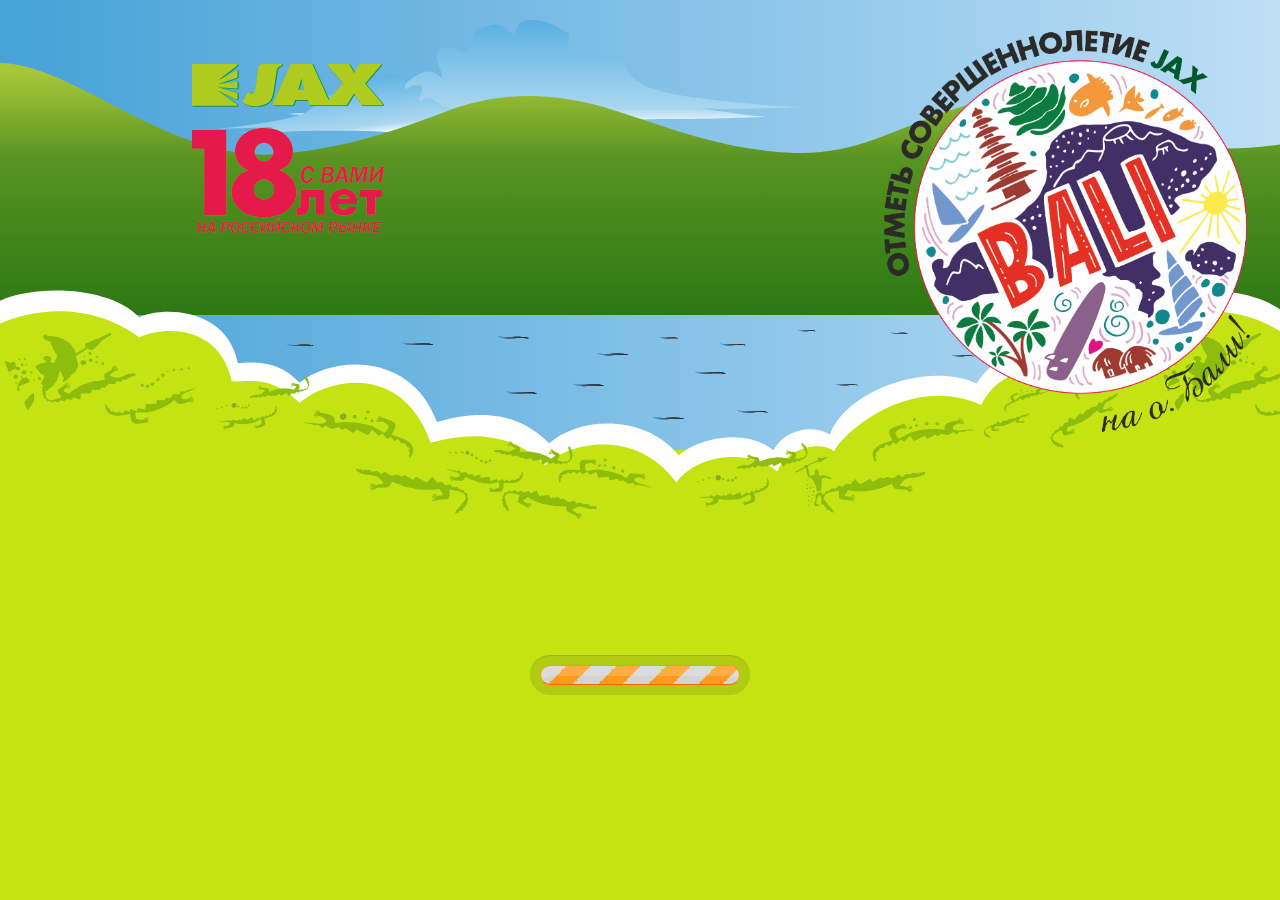
==== commit ca659f7b: "20200329:0814" ====
--- a/index.html
+++ b/index.html
@@ -6,7 +6,7 @@
   <title>Акция JAX скоро начнется</title>
 
   
-  <link rel="stylesheet" href="./css/style.min.3856b92f2f8bdfe3586b0d205f48e081cf3689064edb4abd0afdd4cc6fb1399c.css">
+  <link rel="stylesheet" href="./css/style.min.bd763ef97b1e94cbe87f5fa3526eeb90978d441df3ccfc7479d835665a3a252a.css">
 </head><body class="h-100">
     <header id="header" class="h-50 w-100 position-fixed"><div id="sky" class="h-100 w-100 position-absolute d-flex justify-content-center align-items-start">
   <img src="./images/sky.svg"
@@ -41,8 +41,7 @@
 
   
 
-  <h1 id="акция-скоро-начнется">Акция скоро начнется!</h1>
-<p>Сфотографируйте серийный номер купленного Вами оборудования, он пригодится для дальнейшей регистрации.</p>
+  <promo-start-widget params=""></promo-start-widget>
 
 
 
@@ -51,5 +50,18 @@
 
     <div id="bali" class="position-absolute">
       <img src="./images/bali.png">
-    </div></body>
+    </div>
+
+
+
+
+<script src="/js/app.min.d5f10f852b112a514a19f2b778eef5d2d1307878757f0a24539c051831cefaf8.js"></script>
+<script>
+  require.config({
+    baseUrl: './js',
+  });
+
+  require(['./js/promo.js'], function() {});
+</script>
+</body>
 </html>--- a/css/style.min.bd763ef97b1e94cbe87f5fa3526eeb90978d441df3ccfc7479d835665a3a252a.css
+++ b/css/style.min.bd763ef97b1e94cbe87f5fa3526eeb90978d441df3ccfc7479d835665a3a252a.css
@@ -0,0 +1 @@
+*,*::before,*::after{box-sizing:border-box}html{font-family:sans-serif;line-height:1.15;-webkit-text-size-adjust:100%;-webkit-tap-highlight-color:transparent}article,aside,figcaption,figure,footer,header,hgroup,main,nav,section{display:block}body{margin:0;font-family:-apple-system,BlinkMacSystemFont,segoe ui,Roboto,helvetica neue,Arial,noto sans,sans-serif,apple color emoji,segoe ui emoji,segoe ui symbol,noto color emoji;font-size:1rem;font-weight:400;line-height:1.5;color:#212529;text-align:left;background-color:#fff}[tabindex="-1"]:focus:not(:focus-visible){outline:0!important}hr{box-sizing:content-box;height:0;overflow:visible}h1,h2,h3,h4,h5,h6{margin-top:0;margin-bottom:.5rem}p{margin-top:0;margin-bottom:1rem}abbr[title],abbr[data-original-title]{text-decoration:underline;text-decoration:underline dotted;cursor:help;border-bottom:0;text-decoration-skip-ink:none}address{margin-bottom:1rem;font-style:normal;line-height:inherit}ol,ul,dl{margin-top:0;margin-bottom:1rem}ol ol,ul ul,ol ul,ul ol{margin-bottom:0}dt{font-weight:700}dd{margin-bottom:.5rem;margin-left:0}blockquote{margin:0 0 1rem}b,strong{font-weight:bolder}small{font-size:80%}sub,sup{position:relative;font-size:75%;line-height:0;vertical-align:baseline}sub{bottom:-.25em}sup{top:-.5em}a{color:#007bff;text-decoration:none;background-color:transparent}a:hover{color:#0056b3;text-decoration:underline}a:not([href]){color:inherit;text-decoration:none}a:not([href]):hover{color:inherit;text-decoration:none}pre,code,kbd,samp{font-family:SFMono-Regular,Menlo,Monaco,Consolas,liberation mono,courier new,monospace;font-size:1em}pre{margin-top:0;margin-bottom:1rem;overflow:auto}figure{margin:0 0 1rem}img{vertical-align:middle;border-style:none}svg{overflow:hidden;vertical-align:middle}table{border-collapse:collapse}caption{padding-top:.75rem;padding-bottom:.75rem;color:#6c757d;text-align:left;caption-side:bottom}th{text-align:inherit}label{display:inline-block;margin-bottom:.5rem}button{border-radius:0}button:focus{outline:1px dotted;outline:5px auto -webkit-focus-ring-color}input,button,select,optgroup,textarea{margin:0;font-family:inherit;font-size:inherit;line-height:inherit}button,input{overflow:visible}button,select{text-transform:none}select{word-wrap:normal}button,[type=button],[type=reset],[type=submit]{-webkit-appearance:button}button:not(:disabled),[type=button]:not(:disabled),[type=reset]:not(:disabled),[type=submit]:not(:disabled){cursor:pointer}button::-moz-focus-inner,[type=button]::-moz-focus-inner,[type=reset]::-moz-focus-inner,[type=submit]::-moz-focus-inner{padding:0;border-style:none}input[type=radio],input[type=checkbox]{box-sizing:border-box;padding:0}input[type=date],input[type=time],input[type=datetime-local],input[type=month]{-webkit-appearance:listbox}textarea{overflow:auto;resize:vertical}fieldset{min-width:0;padding:0;margin:0;border:0}legend{display:block;width:100%;max-width:100%;padding:0;margin-bottom:.5rem;font-size:1.5rem;line-height:inherit;color:inherit;white-space:normal}progress{vertical-align:baseline}[type=number]::-webkit-inner-spin-button,[type=number]::-webkit-outer-spin-button{height:auto}[type=search]{outline-offset:-2px;-webkit-appearance:none}[type=search]::-webkit-search-decoration{-webkit-appearance:none}::-webkit-file-upload-button{font:inherit;-webkit-appearance:button}output{display:inline-block}summary{display:list-item;cursor:pointer}template{display:none}[hidden]{display:none!important}h1,h2,h3,h4,h5,h6,.h1,.h2,.h3,.h4,.h5,.h6{margin-bottom:.5rem;font-weight:500;line-height:1.2}h1,.h1{font-size:2.5rem}h2,.h2{font-size:2rem}h3,.h3{font-size:1.75rem}h4,.h4{font-size:1.5rem}h5,.h5{font-size:1.25rem}h6,.h6{font-size:1rem}.lead{font-size:1.25rem;font-weight:300}.display-1{font-size:6rem;font-weight:300;line-height:1.2}.display-2{font-size:5.5rem;font-weight:300;line-height:1.2}.display-3{font-size:4.5rem;font-weight:300;line-height:1.2}.display-4{font-size:3.5rem;font-weight:300;line-height:1.2}hr{margin-top:1rem;margin-bottom:1rem;border:0;border-top:1px solid rgba(0,0,0,.1)}small,.small{font-size:80%;font-weight:400}mark,.mark{padding:.2em;background-color:#fcf8e3}.list-unstyled{padding-left:0;list-style:none}.list-inline{padding-left:0;list-style:none}.list-inline-item{display:inline-block}.list-inline-item:not(:last-child){margin-right:.5rem}.initialism{font-size:90%;text-transform:uppercase}.blockquote{margin-bottom:1rem;font-size:1.25rem}.blockquote-footer{display:block;font-size:80%;color:#6c757d}.blockquote-footer::before{content:"\2014\00A0"}.img-fluid{max-width:100%;height:auto}.img-thumbnail{padding:.25rem;background-color:#fff;border:1px solid #dee2e6;border-radius:.25rem;max-width:100%;height:auto}.figure{display:inline-block}.figure-img{margin-bottom:.5rem;line-height:1}.figure-caption{font-size:90%;color:#6c757d}code{font-size:87.5%;color:#e83e8c;word-wrap:break-word}a>code{color:inherit}kbd{padding:.2rem .4rem;font-size:87.5%;color:#fff;background-color:#212529;border-radius:.2rem}kbd kbd{padding:0;font-size:100%;font-weight:700}pre{display:block;font-size:87.5%;color:#212529}pre code{font-size:inherit;color:inherit;word-break:normal}.pre-scrollable{max-height:340px;overflow-y:scroll}.container{width:100%;padding-right:15px;padding-left:15px;margin-right:auto;margin-left:auto}@media(min-width:576px){.container{max-width:540px}}@media(min-width:768px){.container{max-width:720px}}@media(min-width:992px){.container{max-width:960px}}@media(min-width:1200px){.container{max-width:1140px}}.container-fluid,.container-sm,.container-md,.container-lg,.container-xl{width:100%;padding-right:15px;padding-left:15px;margin-right:auto;margin-left:auto}@media(min-width:576px){.container,.container-sm{max-width:540px}}@media(min-width:768px){.container,.container-sm,.container-md{max-width:720px}}@media(min-width:992px){.container,.container-sm,.container-md,.container-lg{max-width:960px}}@media(min-width:1200px){.container,.container-sm,.container-md,.container-lg,.container-xl{max-width:1140px}}.row{display:flex;flex-wrap:wrap;margin-right:-15px;margin-left:-15px}.no-gutters{margin-right:0;margin-left:0}.no-gutters>.col,.no-gutters>[class*=col-]{padding-right:0;padding-left:0}.col-1,.col-2,.col-3,.col-4,.col-5,.col-6,.col-7,.col-8,.col-9,.col-10,.col-11,.col-12,.col,.col-auto,.col-sm-1,.col-sm-2,.col-sm-3,.col-sm-4,.col-sm-5,.col-sm-6,.col-sm-7,.col-sm-8,.col-sm-9,.col-sm-10,.col-sm-11,.col-sm-12,.col-sm,.col-sm-auto,.col-md-1,.col-md-2,.col-md-3,.col-md-4,.col-md-5,.col-md-6,.col-md-7,.col-md-8,.col-md-9,.col-md-10,.col-md-11,.col-md-12,.col-md,.col-md-auto,.col-lg-1,.col-lg-2,.col-lg-3,.col-lg-4,.col-lg-5,.col-lg-6,.col-lg-7,.col-lg-8,.col-lg-9,.col-lg-10,.col-lg-11,.col-lg-12,.col-lg,.col-lg-auto,.col-xl-1,.col-xl-2,.col-xl-3,.col-xl-4,.col-xl-5,.col-xl-6,.col-xl-7,.col-xl-8,.col-xl-9,.col-xl-10,.col-xl-11,.col-xl-12,.col-xl,.col-xl-auto{position:relative;width:100%;padding-right:15px;padding-left:15px}.col{flex-basis:0;flex-grow:1;max-width:100%}.row-cols-1>*{flex:0 0 100%;max-width:100%}.row-cols-2>*{flex:0 0 50%;max-width:50%}.row-cols-3>*{flex:0 0 33.33333333%;max-width:33.33333333%}.row-cols-4>*{flex:0 0 25%;max-width:25%}.row-cols-5>*{flex:0 0 20%;max-width:20%}.row-cols-6>*{flex:0 0 16.66666667%;max-width:16.66666667%}.col-auto{flex:0 0 auto;width:auto;max-width:100%}.col-1{flex:0 0 8.33333333%;max-width:8.33333333%}.col-2{flex:0 0 16.66666667%;max-width:16.66666667%}.col-3{flex:0 0 25%;max-width:25%}.col-4{flex:0 0 33.33333333%;max-width:33.33333333%}.col-5{flex:0 0 41.66666667%;max-width:41.66666667%}.col-6{flex:0 0 50%;max-width:50%}.col-7{flex:0 0 58.33333333%;max-width:58.33333333%}.col-8{flex:0 0 66.66666667%;max-width:66.66666667%}.col-9{flex:0 0 75%;max-width:75%}.col-10{flex:0 0 83.33333333%;max-width:83.33333333%}.col-11{flex:0 0 91.66666667%;max-width:91.66666667%}.col-12{flex:0 0 100%;max-width:100%}.order-first{order:-1}.order-last{order:13}.order-0{order:0}.order-1{order:1}.order-2{order:2}.order-3{order:3}.order-4{order:4}.order-5{order:5}.order-6{order:6}.order-7{order:7}.order-8{order:8}.order-9{order:9}.order-10{order:10}.order-11{order:11}.order-12{order:12}.offset-1{margin-left:8.33333333%}.offset-2{margin-left:16.66666667%}.offset-3{margin-left:25%}.offset-4{margin-left:33.33333333%}.offset-5{margin-left:41.66666667%}.offset-6{margin-left:50%}.offset-7{margin-left:58.33333333%}.offset-8{margin-left:66.66666667%}.offset-9{margin-left:75%}.offset-10{margin-left:83.33333333%}.offset-11{margin-left:91.66666667%}@media(min-width:576px){.col-sm{flex-basis:0;flex-grow:1;max-width:100%}.row-cols-sm-1>*{flex:0 0 100%;max-width:100%}.row-cols-sm-2>*{flex:0 0 50%;max-width:50%}.row-cols-sm-3>*{flex:0 0 33.33333333%;max-width:33.33333333%}.row-cols-sm-4>*{flex:0 0 25%;max-width:25%}.row-cols-sm-5>*{flex:0 0 20%;max-width:20%}.row-cols-sm-6>*{flex:0 0 16.66666667%;max-width:16.66666667%}.col-sm-auto{flex:0 0 auto;width:auto;max-width:100%}.col-sm-1{flex:0 0 8.33333333%;max-width:8.33333333%}.col-sm-2{flex:0 0 16.66666667%;max-width:16.66666667%}.col-sm-3{flex:0 0 25%;max-width:25%}.col-sm-4{flex:0 0 33.33333333%;max-width:33.33333333%}.col-sm-5{flex:0 0 41.66666667%;max-width:41.66666667%}.col-sm-6{flex:0 0 50%;max-width:50%}.col-sm-7{flex:0 0 58.33333333%;max-width:58.33333333%}.col-sm-8{flex:0 0 66.66666667%;max-width:66.66666667%}.col-sm-9{flex:0 0 75%;max-width:75%}.col-sm-10{flex:0 0 83.33333333%;max-width:83.33333333%}.col-sm-11{flex:0 0 91.66666667%;max-width:91.66666667%}.col-sm-12{flex:0 0 100%;max-width:100%}.order-sm-first{order:-1}.order-sm-last{order:13}.order-sm-0{order:0}.order-sm-1{order:1}.order-sm-2{order:2}.order-sm-3{order:3}.order-sm-4{order:4}.order-sm-5{order:5}.order-sm-6{order:6}.order-sm-7{order:7}.order-sm-8{order:8}.order-sm-9{order:9}.order-sm-10{order:10}.order-sm-11{order:11}.order-sm-12{order:12}.offset-sm-0{margin-left:0}.offset-sm-1{margin-left:8.33333333%}.offset-sm-2{margin-left:16.66666667%}.offset-sm-3{margin-left:25%}.offset-sm-4{margin-left:33.33333333%}.offset-sm-5{margin-left:41.66666667%}.offset-sm-6{margin-left:50%}.offset-sm-7{margin-left:58.33333333%}.offset-sm-8{margin-left:66.66666667%}.offset-sm-9{margin-left:75%}.offset-sm-10{margin-left:83.33333333%}.offset-sm-11{margin-left:91.66666667%}}@media(min-width:768px){.col-md{flex-basis:0;flex-grow:1;max-width:100%}.row-cols-md-1>*{flex:0 0 100%;max-width:100%}.row-cols-md-2>*{flex:0 0 50%;max-width:50%}.row-cols-md-3>*{flex:0 0 33.33333333%;max-width:33.33333333%}.row-cols-md-4>*{flex:0 0 25%;max-width:25%}.row-cols-md-5>*{flex:0 0 20%;max-width:20%}.row-cols-md-6>*{flex:0 0 16.66666667%;max-width:16.66666667%}.col-md-auto{flex:0 0 auto;width:auto;max-width:100%}.col-md-1{flex:0 0 8.33333333%;max-width:8.33333333%}.col-md-2{flex:0 0 16.66666667%;max-width:16.66666667%}.col-md-3{flex:0 0 25%;max-width:25%}.col-md-4{flex:0 0 33.33333333%;max-width:33.33333333%}.col-md-5{flex:0 0 41.66666667%;max-width:41.66666667%}.col-md-6{flex:0 0 50%;max-width:50%}.col-md-7{flex:0 0 58.33333333%;max-width:58.33333333%}.col-md-8{flex:0 0 66.66666667%;max-width:66.66666667%}.col-md-9{flex:0 0 75%;max-width:75%}.col-md-10{flex:0 0 83.33333333%;max-width:83.33333333%}.col-md-11{flex:0 0 91.66666667%;max-width:91.66666667%}.col-md-12{flex:0 0 100%;max-width:100%}.order-md-first{order:-1}.order-md-last{order:13}.order-md-0{order:0}.order-md-1{order:1}.order-md-2{order:2}.order-md-3{order:3}.order-md-4{order:4}.order-md-5{order:5}.order-md-6{order:6}.order-md-7{order:7}.order-md-8{order:8}.order-md-9{order:9}.order-md-10{order:10}.order-md-11{order:11}.order-md-12{order:12}.offset-md-0{margin-left:0}.offset-md-1{margin-left:8.33333333%}.offset-md-2{margin-left:16.66666667%}.offset-md-3{margin-left:25%}.offset-md-4{margin-left:33.33333333%}.offset-md-5{margin-left:41.66666667%}.offset-md-6{margin-left:50%}.offset-md-7{margin-left:58.33333333%}.offset-md-8{margin-left:66.66666667%}.offset-md-9{margin-left:75%}.offset-md-10{margin-left:83.33333333%}.offset-md-11{margin-left:91.66666667%}}@media(min-width:992px){.col-lg{flex-basis:0;flex-grow:1;max-width:100%}.row-cols-lg-1>*{flex:0 0 100%;max-width:100%}.row-cols-lg-2>*{flex:0 0 50%;max-width:50%}.row-cols-lg-3>*{flex:0 0 33.33333333%;max-width:33.33333333%}.row-cols-lg-4>*{flex:0 0 25%;max-width:25%}.row-cols-lg-5>*{flex:0 0 20%;max-width:20%}.row-cols-lg-6>*{flex:0 0 16.66666667%;max-width:16.66666667%}.col-lg-auto{flex:0 0 auto;width:auto;max-width:100%}.col-lg-1{flex:0 0 8.33333333%;max-width:8.33333333%}.col-lg-2{flex:0 0 16.66666667%;max-width:16.66666667%}.col-lg-3{flex:0 0 25%;max-width:25%}.col-lg-4{flex:0 0 33.33333333%;max-width:33.33333333%}.col-lg-5{flex:0 0 41.66666667%;max-width:41.66666667%}.col-lg-6{flex:0 0 50%;max-width:50%}.col-lg-7{flex:0 0 58.33333333%;max-width:58.33333333%}.col-lg-8{flex:0 0 66.66666667%;max-width:66.66666667%}.col-lg-9{flex:0 0 75%;max-width:75%}.col-lg-10{flex:0 0 83.33333333%;max-width:83.33333333%}.col-lg-11{flex:0 0 91.66666667%;max-width:91.66666667%}.col-lg-12{flex:0 0 100%;max-width:100%}.order-lg-first{order:-1}.order-lg-last{order:13}.order-lg-0{order:0}.order-lg-1{order:1}.order-lg-2{order:2}.order-lg-3{order:3}.order-lg-4{order:4}.order-lg-5{order:5}.order-lg-6{order:6}.order-lg-7{order:7}.order-lg-8{order:8}.order-lg-9{order:9}.order-lg-10{order:10}.order-lg-11{order:11}.order-lg-12{order:12}.offset-lg-0{margin-left:0}.offset-lg-1{margin-left:8.33333333%}.offset-lg-2{margin-left:16.66666667%}.offset-lg-3{margin-left:25%}.offset-lg-4{margin-left:33.33333333%}.offset-lg-5{margin-left:41.66666667%}.offset-lg-6{margin-left:50%}.offset-lg-7{margin-left:58.33333333%}.offset-lg-8{margin-left:66.66666667%}.offset-lg-9{margin-left:75%}.offset-lg-10{margin-left:83.33333333%}.offset-lg-11{margin-left:91.66666667%}}@media(min-width:1200px){.col-xl{flex-basis:0;flex-grow:1;max-width:100%}.row-cols-xl-1>*{flex:0 0 100%;max-width:100%}.row-cols-xl-2>*{flex:0 0 50%;max-width:50%}.row-cols-xl-3>*{flex:0 0 33.33333333%;max-width:33.33333333%}.row-cols-xl-4>*{flex:0 0 25%;max-width:25%}.row-cols-xl-5>*{flex:0 0 20%;max-width:20%}.row-cols-xl-6>*{flex:0 0 16.66666667%;max-width:16.66666667%}.col-xl-auto{flex:0 0 auto;width:auto;max-width:100%}.col-xl-1{flex:0 0 8.33333333%;max-width:8.33333333%}.col-xl-2{flex:0 0 16.66666667%;max-width:16.66666667%}.col-xl-3{flex:0 0 25%;max-width:25%}.col-xl-4{flex:0 0 33.33333333%;max-width:33.33333333%}.col-xl-5{flex:0 0 41.66666667%;max-width:41.66666667%}.col-xl-6{flex:0 0 50%;max-width:50%}.col-xl-7{flex:0 0 58.33333333%;max-width:58.33333333%}.col-xl-8{flex:0 0 66.66666667%;max-width:66.66666667%}.col-xl-9{flex:0 0 75%;max-width:75%}.col-xl-10{flex:0 0 83.33333333%;max-width:83.33333333%}.col-xl-11{flex:0 0 91.66666667%;max-width:91.66666667%}.col-xl-12{flex:0 0 100%;max-width:100%}.order-xl-first{order:-1}.order-xl-last{order:13}.order-xl-0{order:0}.order-xl-1{order:1}.order-xl-2{order:2}.order-xl-3{order:3}.order-xl-4{order:4}.order-xl-5{order:5}.order-xl-6{order:6}.order-xl-7{order:7}.order-xl-8{order:8}.order-xl-9{order:9}.order-xl-10{order:10}.order-xl-11{order:11}.order-xl-12{order:12}.offset-xl-0{margin-left:0}.offset-xl-1{margin-left:8.33333333%}.offset-xl-2{margin-left:16.66666667%}.offset-xl-3{margin-left:25%}.offset-xl-4{margin-left:33.33333333%}.offset-xl-5{margin-left:41.66666667%}.offset-xl-6{margin-left:50%}.offset-xl-7{margin-left:58.33333333%}.offset-xl-8{margin-left:66.66666667%}.offset-xl-9{margin-left:75%}.offset-xl-10{margin-left:83.33333333%}.offset-xl-11{margin-left:91.66666667%}}.d-none{display:none!important}.d-inline{display:inline!important}.d-inline-block{display:inline-block!important}.d-block{display:block!important}.d-table{display:table!important}.d-table-row{display:table-row!important}.d-table-cell{display:table-cell!important}.d-flex{display:flex!important}.d-inline-flex{display:inline-flex!important}@media(min-width:576px){.d-sm-none{display:none!important}.d-sm-inline{display:inline!important}.d-sm-inline-block{display:inline-block!important}.d-sm-block{display:block!important}.d-sm-table{display:table!important}.d-sm-table-row{display:table-row!important}.d-sm-table-cell{display:table-cell!important}.d-sm-flex{display:flex!important}.d-sm-inline-flex{display:inline-flex!important}}@media(min-width:768px){.d-md-none{display:none!important}.d-md-inline{display:inline!important}.d-md-inline-block{display:inline-block!important}.d-md-block{display:block!important}.d-md-table{display:table!important}.d-md-table-row{display:table-row!important}.d-md-table-cell{display:table-cell!important}.d-md-flex{display:flex!important}.d-md-inline-flex{display:inline-flex!important}}@media(min-width:992px){.d-lg-none{display:none!important}.d-lg-inline{display:inline!important}.d-lg-inline-block{display:inline-block!important}.d-lg-block{display:block!important}.d-lg-table{display:table!important}.d-lg-table-row{display:table-row!important}.d-lg-table-cell{display:table-cell!important}.d-lg-flex{display:flex!important}.d-lg-inline-flex{display:inline-flex!important}}@media(min-width:1200px){.d-xl-none{display:none!important}.d-xl-inline{display:inline!important}.d-xl-inline-block{display:inline-block!important}.d-xl-block{display:block!important}.d-xl-table{display:table!important}.d-xl-table-row{display:table-row!important}.d-xl-table-cell{display:table-cell!important}.d-xl-flex{display:flex!important}.d-xl-inline-flex{display:inline-flex!important}}@media print{.d-print-none{display:none!important}.d-print-inline{display:inline!important}.d-print-inline-block{display:inline-block!important}.d-print-block{display:block!important}.d-print-table{display:table!important}.d-print-table-row{display:table-row!important}.d-print-table-cell{display:table-cell!important}.d-print-flex{display:flex!important}.d-print-inline-flex{display:inline-flex!important}}.flex-row{flex-direction:row!important}.flex-column{flex-direction:column!important}.flex-row-reverse{flex-direction:row-reverse!important}.flex-column-reverse{flex-direction:column-reverse!important}.flex-wrap{flex-wrap:wrap!important}.flex-nowrap{flex-wrap:nowrap!important}.flex-wrap-reverse{flex-wrap:wrap-reverse!important}.flex-fill{flex:1 1 auto!important}.flex-grow-0{flex-grow:0!important}.flex-grow-1{flex-grow:1!important}.flex-shrink-0{flex-shrink:0!important}.flex-shrink-1{flex-shrink:1!important}.justify-content-start{justify-content:flex-start!important}.justify-content-end{justify-content:flex-end!important}.justify-content-center{justify-content:center!important}.justify-content-between{justify-content:space-between!important}.justify-content-around{justify-content:space-around!important}.align-items-start{align-items:flex-start!important}.align-items-end{align-items:flex-end!important}.align-items-center{align-items:center!important}.align-items-baseline{align-items:baseline!important}.align-items-stretch{align-items:stretch!important}.align-content-start{align-content:flex-start!important}.align-content-end{align-content:flex-end!important}.align-content-center{align-content:center!important}.align-content-between{align-content:space-between!important}.align-content-around{align-content:space-around!important}.align-content-stretch{align-content:stretch!important}.align-self-auto{align-self:auto!important}.align-self-start{align-self:flex-start!important}.align-self-end{align-self:flex-end!important}.align-self-center{align-self:center!important}.align-self-baseline{align-self:baseline!important}.align-self-stretch{align-self:stretch!important}@media(min-width:576px){.flex-sm-row{flex-direction:row!important}.flex-sm-column{flex-direction:column!important}.flex-sm-row-reverse{flex-direction:row-reverse!important}.flex-sm-column-reverse{flex-direction:column-reverse!important}.flex-sm-wrap{flex-wrap:wrap!important}.flex-sm-nowrap{flex-wrap:nowrap!important}.flex-sm-wrap-reverse{flex-wrap:wrap-reverse!important}.flex-sm-fill{flex:1 1 auto!important}.flex-sm-grow-0{flex-grow:0!important}.flex-sm-grow-1{flex-grow:1!important}.flex-sm-shrink-0{flex-shrink:0!important}.flex-sm-shrink-1{flex-shrink:1!important}.justify-content-sm-start{justify-content:flex-start!important}.justify-content-sm-end{justify-content:flex-end!important}.justify-content-sm-center{justify-content:center!important}.justify-content-sm-between{justify-content:space-between!important}.justify-content-sm-around{justify-content:space-around!important}.align-items-sm-start{align-items:flex-start!important}.align-items-sm-end{align-items:flex-end!important}.align-items-sm-center{align-items:center!important}.align-items-sm-baseline{align-items:baseline!important}.align-items-sm-stretch{align-items:stretch!important}.align-content-sm-start{align-content:flex-start!important}.align-content-sm-end{align-content:flex-end!important}.align-content-sm-center{align-content:center!important}.align-content-sm-between{align-content:space-between!important}.align-content-sm-around{align-content:space-around!important}.align-content-sm-stretch{align-content:stretch!important}.align-self-sm-auto{align-self:auto!important}.align-self-sm-start{align-self:flex-start!important}.align-self-sm-end{align-self:flex-end!important}.align-self-sm-center{align-self:center!important}.align-self-sm-baseline{align-self:baseline!important}.align-self-sm-stretch{align-self:stretch!important}}@media(min-width:768px){.flex-md-row{flex-direction:row!important}.flex-md-column{flex-direction:column!important}.flex-md-row-reverse{flex-direction:row-reverse!important}.flex-md-column-reverse{flex-direction:column-reverse!important}.flex-md-wrap{flex-wrap:wrap!important}.flex-md-nowrap{flex-wrap:nowrap!important}.flex-md-wrap-reverse{flex-wrap:wrap-reverse!important}.flex-md-fill{flex:1 1 auto!important}.flex-md-grow-0{flex-grow:0!important}.flex-md-grow-1{flex-grow:1!important}.flex-md-shrink-0{flex-shrink:0!important}.flex-md-shrink-1{flex-shrink:1!important}.justify-content-md-start{justify-content:flex-start!important}.justify-content-md-end{justify-content:flex-end!important}.justify-content-md-center{justify-content:center!important}.justify-content-md-between{justify-content:space-between!important}.justify-content-md-around{justify-content:space-around!important}.align-items-md-start{align-items:flex-start!important}.align-items-md-end{align-items:flex-end!important}.align-items-md-center{align-items:center!important}.align-items-md-baseline{align-items:baseline!important}.align-items-md-stretch{align-items:stretch!important}.align-content-md-start{align-content:flex-start!important}.align-content-md-end{align-content:flex-end!important}.align-content-md-center{align-content:center!important}.align-content-md-between{align-content:space-between!important}.align-content-md-around{align-content:space-around!important}.align-content-md-stretch{align-content:stretch!important}.align-self-md-auto{align-self:auto!important}.align-self-md-start{align-self:flex-start!important}.align-self-md-end{align-self:flex-end!important}.align-self-md-center{align-self:center!important}.align-self-md-baseline{align-self:baseline!important}.align-self-md-stretch{align-self:stretch!important}}@media(min-width:992px){.flex-lg-row{flex-direction:row!important}.flex-lg-column{flex-direction:column!important}.flex-lg-row-reverse{flex-direction:row-reverse!important}.flex-lg-column-reverse{flex-direction:column-reverse!important}.flex-lg-wrap{flex-wrap:wrap!important}.flex-lg-nowrap{flex-wrap:nowrap!important}.flex-lg-wrap-reverse{flex-wrap:wrap-reverse!important}.flex-lg-fill{flex:1 1 auto!important}.flex-lg-grow-0{flex-grow:0!important}.flex-lg-grow-1{flex-grow:1!important}.flex-lg-shrink-0{flex-shrink:0!important}.flex-lg-shrink-1{flex-shrink:1!important}.justify-content-lg-start{justify-content:flex-start!important}.justify-content-lg-end{justify-content:flex-end!important}.justify-content-lg-center{justify-content:center!important}.justify-content-lg-between{justify-content:space-between!important}.justify-content-lg-around{justify-content:space-around!important}.align-items-lg-start{align-items:flex-start!important}.align-items-lg-end{align-items:flex-end!important}.align-items-lg-center{align-items:center!important}.align-items-lg-baseline{align-items:baseline!important}.align-items-lg-stretch{align-items:stretch!important}.align-content-lg-start{align-content:flex-start!important}.align-content-lg-end{align-content:flex-end!important}.align-content-lg-center{align-content:center!important}.align-content-lg-between{align-content:space-between!important}.align-content-lg-around{align-content:space-around!important}.align-content-lg-stretch{align-content:stretch!important}.align-self-lg-auto{align-self:auto!important}.align-self-lg-start{align-self:flex-start!important}.align-self-lg-end{align-self:flex-end!important}.align-self-lg-center{align-self:center!important}.align-self-lg-baseline{align-self:baseline!important}.align-self-lg-stretch{align-self:stretch!important}}@media(min-width:1200px){.flex-xl-row{flex-direction:row!important}.flex-xl-column{flex-direction:column!important}.flex-xl-row-reverse{flex-direction:row-reverse!important}.flex-xl-column-reverse{flex-direction:column-reverse!important}.flex-xl-wrap{flex-wrap:wrap!important}.flex-xl-nowrap{flex-wrap:nowrap!important}.flex-xl-wrap-reverse{flex-wrap:wrap-reverse!important}.flex-xl-fill{flex:1 1 auto!important}.flex-xl-grow-0{flex-grow:0!important}.flex-xl-grow-1{flex-grow:1!important}.flex-xl-shrink-0{flex-shrink:0!important}.flex-xl-shrink-1{flex-shrink:1!important}.justify-content-xl-start{justify-content:flex-start!important}.justify-content-xl-end{justify-content:flex-end!important}.justify-content-xl-center{justify-content:center!important}.justify-content-xl-between{justify-content:space-between!important}.justify-content-xl-around{justify-content:space-around!important}.align-items-xl-start{align-items:flex-start!important}.align-items-xl-end{align-items:flex-end!important}.align-items-xl-center{align-items:center!important}.align-items-xl-baseline{align-items:baseline!important}.align-items-xl-stretch{align-items:stretch!important}.align-content-xl-start{align-content:flex-start!important}.align-content-xl-end{align-content:flex-end!important}.align-content-xl-center{align-content:center!important}.align-content-xl-between{align-content:space-between!important}.align-content-xl-around{align-content:space-around!important}.align-content-xl-stretch{align-content:stretch!important}.align-self-xl-auto{align-self:auto!important}.align-self-xl-start{align-self:flex-start!important}.align-self-xl-end{align-self:flex-end!important}.align-self-xl-center{align-self:center!important}.align-self-xl-baseline{align-self:baseline!important}.align-self-xl-stretch{align-self:stretch!important}}.w-25{width:25%!important}.w-50{width:50%!important}.w-75{width:75%!important}.w-100{width:100%!important}.w-auto{width:auto!important}.h-25{height:25%!important}.h-50{height:50%!important}.h-75{height:75%!important}.h-100{height:100%!important}.h-auto{height:auto!important}.mw-100{max-width:100%!important}.mh-100{max-height:100%!important}.min-vw-100{min-width:100vw!important}.min-vh-100{min-height:100vh!important}.vw-100{width:100vw!important}.vh-100{height:100vh!important}.position-static{position:static!important}.position-relative{position:relative!important}.position-absolute{position:absolute!important}.position-fixed{position:fixed!important}.position-sticky{position:sticky!important}.fixed-top{position:fixed;top:0;right:0;left:0;z-index:1030}.fixed-bottom{position:fixed;right:0;bottom:0;left:0;z-index:1030}@supports(position:sticky){.sticky-top{position:sticky;top:0;z-index:1020}}.text-monospace{font-family:SFMono-Regular,Menlo,Monaco,Consolas,liberation mono,courier new,monospace!important}.text-justify{text-align:justify!important}.text-wrap{white-space:normal!important}.text-nowrap{white-space:nowrap!important}.text-truncate{overflow:hidden;text-overflow:ellipsis;white-space:nowrap}.text-left{text-align:left!important}.text-right{text-align:right!important}.text-center{text-align:center!important}@media(min-width:576px){.text-sm-left{text-align:left!important}.text-sm-right{text-align:right!important}.text-sm-center{text-align:center!important}}@media(min-width:768px){.text-md-left{text-align:left!important}.text-md-right{text-align:right!important}.text-md-center{text-align:center!important}}@media(min-width:992px){.text-lg-left{text-align:left!important}.text-lg-right{text-align:right!important}.text-lg-center{text-align:center!important}}@media(min-width:1200px){.text-xl-left{text-align:left!important}.text-xl-right{text-align:right!important}.text-xl-center{text-align:center!important}}.text-lowercase{text-transform:lowercase!important}.text-uppercase{text-transform:uppercase!important}.text-capitalize{text-transform:capitalize!important}.font-weight-light{font-weight:300!important}.font-weight-lighter{font-weight:lighter!important}.font-weight-normal{font-weight:400!important}.font-weight-bold{font-weight:700!important}.font-weight-bolder{font-weight:bolder!important}.font-italic{font-style:italic!important}.text-white{color:#fff!important}.text-primary{color:#007bff!important}a.text-primary:hover,a.text-primary:focus{color:#0056b3!important}.text-secondary{color:#6c757d!important}a.text-secondary:hover,a.text-secondary:focus{color:#494f54!important}.text-success{color:#28a745!important}a.text-success:hover,a.text-success:focus{color:#19692c!important}.text-info{color:#17a2b8!important}a.text-info:hover,a.text-info:focus{color:#0f6674!important}.text-warning{color:#ffc107!important}a.text-warning:hover,a.text-warning:focus{color:#ba8b00!important}.text-danger{color:#dc3545!important}a.text-danger:hover,a.text-danger:focus{color:#a71d2a!important}.text-light{color:#f8f9fa!important}a.text-light:hover,a.text-light:focus{color:#cbd3da!important}.text-dark{color:#343a40!important}a.text-dark:hover,a.text-dark:focus{color:#121416!important}.text-body{color:#212529!important}.text-muted{color:#6c757d!important}.text-black-50{color:rgba(0,0,0,.5)!important}.text-white-50{color:rgba(255,255,255,.5)!important}.text-hide{font:0/0 a;color:transparent;text-shadow:none;background-color:transparent;border:0}.text-decoration-none{text-decoration:none!important}.text-break{word-break:break-word!important;overflow-wrap:break-word!important}.text-reset{color:inherit!important}.m-0{margin:0!important}.mt-0,.my-0{margin-top:0!important}.mr-0,.mx-0{margin-right:0!important}.mb-0,.my-0{margin-bottom:0!important}.ml-0,.mx-0{margin-left:0!important}.m-1{margin:.25rem!important}.mt-1,.my-1{margin-top:.25rem!important}.mr-1,.mx-1{margin-right:.25rem!important}.mb-1,.my-1{margin-bottom:.25rem!important}.ml-1,.mx-1{margin-left:.25rem!important}.m-2{margin:.5rem!important}.mt-2,.my-2{margin-top:.5rem!important}.mr-2,.mx-2{margin-right:.5rem!important}.mb-2,.my-2{margin-bottom:.5rem!important}.ml-2,.mx-2{margin-left:.5rem!important}.m-3{margin:1rem!important}.mt-3,.my-3{margin-top:1rem!important}.mr-3,.mx-3{margin-right:1rem!important}.mb-3,.my-3{margin-bottom:1rem!important}.ml-3,.mx-3{margin-left:1rem!important}.m-4{margin:1.5rem!important}.mt-4,.my-4{margin-top:1.5rem!important}.mr-4,.mx-4{margin-right:1.5rem!important}.mb-4,.my-4{margin-bottom:1.5rem!important}.ml-4,.mx-4{margin-left:1.5rem!important}.m-5{margin:3rem!important}.mt-5,.my-5{margin-top:3rem!important}.mr-5,.mx-5{margin-right:3rem!important}.mb-5,.my-5{margin-bottom:3rem!important}.ml-5,.mx-5{margin-left:3rem!important}.p-0{padding:0!important}.pt-0,.py-0{padding-top:0!important}.pr-0,.px-0{padding-right:0!important}.pb-0,.py-0{padding-bottom:0!important}.pl-0,.px-0{padding-left:0!important}.p-1{padding:.25rem!important}.pt-1,.py-1{padding-top:.25rem!important}.pr-1,.px-1{padding-right:.25rem!important}.pb-1,.py-1{padding-bottom:.25rem!important}.pl-1,.px-1{padding-left:.25rem!important}.p-2{padding:.5rem!important}.pt-2,.py-2{padding-top:.5rem!important}.pr-2,.px-2{padding-right:.5rem!important}.pb-2,.py-2{padding-bottom:.5rem!important}.pl-2,.px-2{padding-left:.5rem!important}.p-3{padding:1rem!important}.pt-3,.py-3{padding-top:1rem!important}.pr-3,.px-3{padding-right:1rem!important}.pb-3,.py-3{padding-bottom:1rem!important}.pl-3,.px-3{padding-left:1rem!important}.p-4{padding:1.5rem!important}.pt-4,.py-4{padding-top:1.5rem!important}.pr-4,.px-4{padding-right:1.5rem!important}.pb-4,.py-4{padding-bottom:1.5rem!important}.pl-4,.px-4{padding-left:1.5rem!important}.p-5{padding:3rem!important}.pt-5,.py-5{padding-top:3rem!important}.pr-5,.px-5{padding-right:3rem!important}.pb-5,.py-5{padding-bottom:3rem!important}.pl-5,.px-5{padding-left:3rem!important}.m-n1{margin:-.25rem!important}.mt-n1,.my-n1{margin-top:-.25rem!important}.mr-n1,.mx-n1{margin-right:-.25rem!important}.mb-n1,.my-n1{margin-bottom:-.25rem!important}.ml-n1,.mx-n1{margin-left:-.25rem!important}.m-n2{margin:-.5rem!important}.mt-n2,.my-n2{margin-top:-.5rem!important}.mr-n2,.mx-n2{margin-right:-.5rem!important}.mb-n2,.my-n2{margin-bottom:-.5rem!important}.ml-n2,.mx-n2{margin-left:-.5rem!important}.m-n3{margin:-1rem!important}.mt-n3,.my-n3{margin-top:-1rem!important}.mr-n3,.mx-n3{margin-right:-1rem!important}.mb-n3,.my-n3{margin-bottom:-1rem!important}.ml-n3,.mx-n3{margin-left:-1rem!important}.m-n4{margin:-1.5rem!important}.mt-n4,.my-n4{margin-top:-1.5rem!important}.mr-n4,.mx-n4{margin-right:-1.5rem!important}.mb-n4,.my-n4{margin-bottom:-1.5rem!important}.ml-n4,.mx-n4{margin-left:-1.5rem!important}.m-n5{margin:-3rem!important}.mt-n5,.my-n5{margin-top:-3rem!important}.mr-n5,.mx-n5{margin-right:-3rem!important}.mb-n5,.my-n5{margin-bottom:-3rem!important}.ml-n5,.mx-n5{margin-left:-3rem!important}.m-auto{margin:auto!important}.mt-auto,.my-auto{margin-top:auto!important}.mr-auto,.mx-auto{margin-right:auto!important}.mb-auto,.my-auto{margin-bottom:auto!important}.ml-auto,.mx-auto{margin-left:auto!important}@media(min-width:576px){.m-sm-0{margin:0!important}.mt-sm-0,.my-sm-0{margin-top:0!important}.mr-sm-0,.mx-sm-0{margin-right:0!important}.mb-sm-0,.my-sm-0{margin-bottom:0!important}.ml-sm-0,.mx-sm-0{margin-left:0!important}.m-sm-1{margin:.25rem!important}.mt-sm-1,.my-sm-1{margin-top:.25rem!important}.mr-sm-1,.mx-sm-1{margin-right:.25rem!important}.mb-sm-1,.my-sm-1{margin-bottom:.25rem!important}.ml-sm-1,.mx-sm-1{margin-left:.25rem!important}.m-sm-2{margin:.5rem!important}.mt-sm-2,.my-sm-2{margin-top:.5rem!important}.mr-sm-2,.mx-sm-2{margin-right:.5rem!important}.mb-sm-2,.my-sm-2{margin-bottom:.5rem!important}.ml-sm-2,.mx-sm-2{margin-left:.5rem!important}.m-sm-3{margin:1rem!important}.mt-sm-3,.my-sm-3{margin-top:1rem!important}.mr-sm-3,.mx-sm-3{margin-right:1rem!important}.mb-sm-3,.my-sm-3{margin-bottom:1rem!important}.ml-sm-3,.mx-sm-3{margin-left:1rem!important}.m-sm-4{margin:1.5rem!important}.mt-sm-4,.my-sm-4{margin-top:1.5rem!important}.mr-sm-4,.mx-sm-4{margin-right:1.5rem!important}.mb-sm-4,.my-sm-4{margin-bottom:1.5rem!important}.ml-sm-4,.mx-sm-4{margin-left:1.5rem!important}.m-sm-5{margin:3rem!important}.mt-sm-5,.my-sm-5{margin-top:3rem!important}.mr-sm-5,.mx-sm-5{margin-right:3rem!important}.mb-sm-5,.my-sm-5{margin-bottom:3rem!important}.ml-sm-5,.mx-sm-5{margin-left:3rem!important}.p-sm-0{padding:0!important}.pt-sm-0,.py-sm-0{padding-top:0!important}.pr-sm-0,.px-sm-0{padding-right:0!important}.pb-sm-0,.py-sm-0{padding-bottom:0!important}.pl-sm-0,.px-sm-0{padding-left:0!important}.p-sm-1{padding:.25rem!important}.pt-sm-1,.py-sm-1{padding-top:.25rem!important}.pr-sm-1,.px-sm-1{padding-right:.25rem!important}.pb-sm-1,.py-sm-1{padding-bottom:.25rem!important}.pl-sm-1,.px-sm-1{padding-left:.25rem!important}.p-sm-2{padding:.5rem!important}.pt-sm-2,.py-sm-2{padding-top:.5rem!important}.pr-sm-2,.px-sm-2{padding-right:.5rem!important}.pb-sm-2,.py-sm-2{padding-bottom:.5rem!important}.pl-sm-2,.px-sm-2{padding-left:.5rem!important}.p-sm-3{padding:1rem!important}.pt-sm-3,.py-sm-3{padding-top:1rem!important}.pr-sm-3,.px-sm-3{padding-right:1rem!important}.pb-sm-3,.py-sm-3{padding-bottom:1rem!important}.pl-sm-3,.px-sm-3{padding-left:1rem!important}.p-sm-4{padding:1.5rem!important}.pt-sm-4,.py-sm-4{padding-top:1.5rem!important}.pr-sm-4,.px-sm-4{padding-right:1.5rem!important}.pb-sm-4,.py-sm-4{padding-bottom:1.5rem!important}.pl-sm-4,.px-sm-4{padding-left:1.5rem!important}.p-sm-5{padding:3rem!important}.pt-sm-5,.py-sm-5{padding-top:3rem!important}.pr-sm-5,.px-sm-5{padding-right:3rem!important}.pb-sm-5,.py-sm-5{padding-bottom:3rem!important}.pl-sm-5,.px-sm-5{padding-left:3rem!important}.m-sm-n1{margin:-.25rem!important}.mt-sm-n1,.my-sm-n1{margin-top:-.25rem!important}.mr-sm-n1,.mx-sm-n1{margin-right:-.25rem!important}.mb-sm-n1,.my-sm-n1{margin-bottom:-.25rem!important}.ml-sm-n1,.mx-sm-n1{margin-left:-.25rem!important}.m-sm-n2{margin:-.5rem!important}.mt-sm-n2,.my-sm-n2{margin-top:-.5rem!important}.mr-sm-n2,.mx-sm-n2{margin-right:-.5rem!important}.mb-sm-n2,.my-sm-n2{margin-bottom:-.5rem!important}.ml-sm-n2,.mx-sm-n2{margin-left:-.5rem!important}.m-sm-n3{margin:-1rem!important}.mt-sm-n3,.my-sm-n3{margin-top:-1rem!important}.mr-sm-n3,.mx-sm-n3{margin-right:-1rem!important}.mb-sm-n3,.my-sm-n3{margin-bottom:-1rem!important}.ml-sm-n3,.mx-sm-n3{margin-left:-1rem!important}.m-sm-n4{margin:-1.5rem!important}.mt-sm-n4,.my-sm-n4{margin-top:-1.5rem!important}.mr-sm-n4,.mx-sm-n4{margin-right:-1.5rem!important}.mb-sm-n4,.my-sm-n4{margin-bottom:-1.5rem!important}.ml-sm-n4,.mx-sm-n4{margin-left:-1.5rem!important}.m-sm-n5{margin:-3rem!important}.mt-sm-n5,.my-sm-n5{margin-top:-3rem!important}.mr-sm-n5,.mx-sm-n5{margin-right:-3rem!important}.mb-sm-n5,.my-sm-n5{margin-bottom:-3rem!important}.ml-sm-n5,.mx-sm-n5{margin-left:-3rem!important}.m-sm-auto{margin:auto!important}.mt-sm-auto,.my-sm-auto{margin-top:auto!important}.mr-sm-auto,.mx-sm-auto{margin-right:auto!important}.mb-sm-auto,.my-sm-auto{margin-bottom:auto!important}.ml-sm-auto,.mx-sm-auto{margin-left:auto!important}}@media(min-width:768px){.m-md-0{margin:0!important}.mt-md-0,.my-md-0{margin-top:0!important}.mr-md-0,.mx-md-0{margin-right:0!important}.mb-md-0,.my-md-0{margin-bottom:0!important}.ml-md-0,.mx-md-0{margin-left:0!important}.m-md-1{margin:.25rem!important}.mt-md-1,.my-md-1{margin-top:.25rem!important}.mr-md-1,.mx-md-1{margin-right:.25rem!important}.mb-md-1,.my-md-1{margin-bottom:.25rem!important}.ml-md-1,.mx-md-1{margin-left:.25rem!important}.m-md-2{margin:.5rem!important}.mt-md-2,.my-md-2{margin-top:.5rem!important}.mr-md-2,.mx-md-2{margin-right:.5rem!important}.mb-md-2,.my-md-2{margin-bottom:.5rem!important}.ml-md-2,.mx-md-2{margin-left:.5rem!important}.m-md-3{margin:1rem!important}.mt-md-3,.my-md-3{margin-top:1rem!important}.mr-md-3,.mx-md-3{margin-right:1rem!important}.mb-md-3,.my-md-3{margin-bottom:1rem!important}.ml-md-3,.mx-md-3{margin-left:1rem!important}.m-md-4{margin:1.5rem!important}.mt-md-4,.my-md-4{margin-top:1.5rem!important}.mr-md-4,.mx-md-4{margin-right:1.5rem!important}.mb-md-4,.my-md-4{margin-bottom:1.5rem!important}.ml-md-4,.mx-md-4{margin-left:1.5rem!important}.m-md-5{margin:3rem!important}.mt-md-5,.my-md-5{margin-top:3rem!important}.mr-md-5,.mx-md-5{margin-right:3rem!important}.mb-md-5,.my-md-5{margin-bottom:3rem!important}.ml-md-5,.mx-md-5{margin-left:3rem!important}.p-md-0{padding:0!important}.pt-md-0,.py-md-0{padding-top:0!important}.pr-md-0,.px-md-0{padding-right:0!important}.pb-md-0,.py-md-0{padding-bottom:0!important}.pl-md-0,.px-md-0{padding-left:0!important}.p-md-1{padding:.25rem!important}.pt-md-1,.py-md-1{padding-top:.25rem!important}.pr-md-1,.px-md-1{padding-right:.25rem!important}.pb-md-1,.py-md-1{padding-bottom:.25rem!important}.pl-md-1,.px-md-1{padding-left:.25rem!important}.p-md-2{padding:.5rem!important}.pt-md-2,.py-md-2{padding-top:.5rem!important}.pr-md-2,.px-md-2{padding-right:.5rem!important}.pb-md-2,.py-md-2{padding-bottom:.5rem!important}.pl-md-2,.px-md-2{padding-left:.5rem!important}.p-md-3{padding:1rem!important}.pt-md-3,.py-md-3{padding-top:1rem!important}.pr-md-3,.px-md-3{padding-right:1rem!important}.pb-md-3,.py-md-3{padding-bottom:1rem!important}.pl-md-3,.px-md-3{padding-left:1rem!important}.p-md-4{padding:1.5rem!important}.pt-md-4,.py-md-4{padding-top:1.5rem!important}.pr-md-4,.px-md-4{padding-right:1.5rem!important}.pb-md-4,.py-md-4{padding-bottom:1.5rem!important}.pl-md-4,.px-md-4{padding-left:1.5rem!important}.p-md-5{padding:3rem!important}.pt-md-5,.py-md-5{padding-top:3rem!important}.pr-md-5,.px-md-5{padding-right:3rem!important}.pb-md-5,.py-md-5{padding-bottom:3rem!important}.pl-md-5,.px-md-5{padding-left:3rem!important}.m-md-n1{margin:-.25rem!important}.mt-md-n1,.my-md-n1{margin-top:-.25rem!important}.mr-md-n1,.mx-md-n1{margin-right:-.25rem!important}.mb-md-n1,.my-md-n1{margin-bottom:-.25rem!important}.ml-md-n1,.mx-md-n1{margin-left:-.25rem!important}.m-md-n2{margin:-.5rem!important}.mt-md-n2,.my-md-n2{margin-top:-.5rem!important}.mr-md-n2,.mx-md-n2{margin-right:-.5rem!important}.mb-md-n2,.my-md-n2{margin-bottom:-.5rem!important}.ml-md-n2,.mx-md-n2{margin-left:-.5rem!important}.m-md-n3{margin:-1rem!important}.mt-md-n3,.my-md-n3{margin-top:-1rem!important}.mr-md-n3,.mx-md-n3{margin-right:-1rem!important}.mb-md-n3,.my-md-n3{margin-bottom:-1rem!important}.ml-md-n3,.mx-md-n3{margin-left:-1rem!important}.m-md-n4{margin:-1.5rem!important}.mt-md-n4,.my-md-n4{margin-top:-1.5rem!important}.mr-md-n4,.mx-md-n4{margin-right:-1.5rem!important}.mb-md-n4,.my-md-n4{margin-bottom:-1.5rem!important}.ml-md-n4,.mx-md-n4{margin-left:-1.5rem!important}.m-md-n5{margin:-3rem!important}.mt-md-n5,.my-md-n5{margin-top:-3rem!important}.mr-md-n5,.mx-md-n5{margin-right:-3rem!important}.mb-md-n5,.my-md-n5{margin-bottom:-3rem!important}.ml-md-n5,.mx-md-n5{margin-left:-3rem!important}.m-md-auto{margin:auto!important}.mt-md-auto,.my-md-auto{margin-top:auto!important}.mr-md-auto,.mx-md-auto{margin-right:auto!important}.mb-md-auto,.my-md-auto{margin-bottom:auto!important}.ml-md-auto,.mx-md-auto{margin-left:auto!important}}@media(min-width:992px){.m-lg-0{margin:0!important}.mt-lg-0,.my-lg-0{margin-top:0!important}.mr-lg-0,.mx-lg-0{margin-right:0!important}.mb-lg-0,.my-lg-0{margin-bottom:0!important}.ml-lg-0,.mx-lg-0{margin-left:0!important}.m-lg-1{margin:.25rem!important}.mt-lg-1,.my-lg-1{margin-top:.25rem!important}.mr-lg-1,.mx-lg-1{margin-right:.25rem!important}.mb-lg-1,.my-lg-1{margin-bottom:.25rem!important}.ml-lg-1,.mx-lg-1{margin-left:.25rem!important}.m-lg-2{margin:.5rem!important}.mt-lg-2,.my-lg-2{margin-top:.5rem!important}.mr-lg-2,.mx-lg-2{margin-right:.5rem!important}.mb-lg-2,.my-lg-2{margin-bottom:.5rem!important}.ml-lg-2,.mx-lg-2{margin-left:.5rem!important}.m-lg-3{margin:1rem!important}.mt-lg-3,.my-lg-3{margin-top:1rem!important}.mr-lg-3,.mx-lg-3{margin-right:1rem!important}.mb-lg-3,.my-lg-3{margin-bottom:1rem!important}.ml-lg-3,.mx-lg-3{margin-left:1rem!important}.m-lg-4{margin:1.5rem!important}.mt-lg-4,.my-lg-4{margin-top:1.5rem!important}.mr-lg-4,.mx-lg-4{margin-right:1.5rem!important}.mb-lg-4,.my-lg-4{margin-bottom:1.5rem!important}.ml-lg-4,.mx-lg-4{margin-left:1.5rem!important}.m-lg-5{margin:3rem!important}.mt-lg-5,.my-lg-5{margin-top:3rem!important}.mr-lg-5,.mx-lg-5{margin-right:3rem!important}.mb-lg-5,.my-lg-5{margin-bottom:3rem!important}.ml-lg-5,.mx-lg-5{margin-left:3rem!important}.p-lg-0{padding:0!important}.pt-lg-0,.py-lg-0{padding-top:0!important}.pr-lg-0,.px-lg-0{padding-right:0!important}.pb-lg-0,.py-lg-0{padding-bottom:0!important}.pl-lg-0,.px-lg-0{padding-left:0!important}.p-lg-1{padding:.25rem!important}.pt-lg-1,.py-lg-1{padding-top:.25rem!important}.pr-lg-1,.px-lg-1{padding-right:.25rem!important}.pb-lg-1,.py-lg-1{padding-bottom:.25rem!important}.pl-lg-1,.px-lg-1{padding-left:.25rem!important}.p-lg-2{padding:.5rem!important}.pt-lg-2,.py-lg-2{padding-top:.5rem!important}.pr-lg-2,.px-lg-2{padding-right:.5rem!important}.pb-lg-2,.py-lg-2{padding-bottom:.5rem!important}.pl-lg-2,.px-lg-2{padding-left:.5rem!important}.p-lg-3{padding:1rem!important}.pt-lg-3,.py-lg-3{padding-top:1rem!important}.pr-lg-3,.px-lg-3{padding-right:1rem!important}.pb-lg-3,.py-lg-3{padding-bottom:1rem!important}.pl-lg-3,.px-lg-3{padding-left:1rem!important}.p-lg-4{padding:1.5rem!important}.pt-lg-4,.py-lg-4{padding-top:1.5rem!important}.pr-lg-4,.px-lg-4{padding-right:1.5rem!important}.pb-lg-4,.py-lg-4{padding-bottom:1.5rem!important}.pl-lg-4,.px-lg-4{padding-left:1.5rem!important}.p-lg-5{padding:3rem!important}.pt-lg-5,.py-lg-5{padding-top:3rem!important}.pr-lg-5,.px-lg-5{padding-right:3rem!important}.pb-lg-5,.py-lg-5{padding-bottom:3rem!important}.pl-lg-5,.px-lg-5{padding-left:3rem!important}.m-lg-n1{margin:-.25rem!important}.mt-lg-n1,.my-lg-n1{margin-top:-.25rem!important}.mr-lg-n1,.mx-lg-n1{margin-right:-.25rem!important}.mb-lg-n1,.my-lg-n1{margin-bottom:-.25rem!important}.ml-lg-n1,.mx-lg-n1{margin-left:-.25rem!important}.m-lg-n2{margin:-.5rem!important}.mt-lg-n2,.my-lg-n2{margin-top:-.5rem!important}.mr-lg-n2,.mx-lg-n2{margin-right:-.5rem!important}.mb-lg-n2,.my-lg-n2{margin-bottom:-.5rem!important}.ml-lg-n2,.mx-lg-n2{margin-left:-.5rem!important}.m-lg-n3{margin:-1rem!important}.mt-lg-n3,.my-lg-n3{margin-top:-1rem!important}.mr-lg-n3,.mx-lg-n3{margin-right:-1rem!important}.mb-lg-n3,.my-lg-n3{margin-bottom:-1rem!important}.ml-lg-n3,.mx-lg-n3{margin-left:-1rem!important}.m-lg-n4{margin:-1.5rem!important}.mt-lg-n4,.my-lg-n4{margin-top:-1.5rem!important}.mr-lg-n4,.mx-lg-n4{margin-right:-1.5rem!important}.mb-lg-n4,.my-lg-n4{margin-bottom:-1.5rem!important}.ml-lg-n4,.mx-lg-n4{margin-left:-1.5rem!important}.m-lg-n5{margin:-3rem!important}.mt-lg-n5,.my-lg-n5{margin-top:-3rem!important}.mr-lg-n5,.mx-lg-n5{margin-right:-3rem!important}.mb-lg-n5,.my-lg-n5{margin-bottom:-3rem!important}.ml-lg-n5,.mx-lg-n5{margin-left:-3rem!important}.m-lg-auto{margin:auto!important}.mt-lg-auto,.my-lg-auto{margin-top:auto!important}.mr-lg-auto,.mx-lg-auto{margin-right:auto!important}.mb-lg-auto,.my-lg-auto{margin-bottom:auto!important}.ml-lg-auto,.mx-lg-auto{margin-left:auto!important}}@media(min-width:1200px){.m-xl-0{margin:0!important}.mt-xl-0,.my-xl-0{margin-top:0!important}.mr-xl-0,.mx-xl-0{margin-right:0!important}.mb-xl-0,.my-xl-0{margin-bottom:0!important}.ml-xl-0,.mx-xl-0{margin-left:0!important}.m-xl-1{margin:.25rem!important}.mt-xl-1,.my-xl-1{margin-top:.25rem!important}.mr-xl-1,.mx-xl-1{margin-right:.25rem!important}.mb-xl-1,.my-xl-1{margin-bottom:.25rem!important}.ml-xl-1,.mx-xl-1{margin-left:.25rem!important}.m-xl-2{margin:.5rem!important}.mt-xl-2,.my-xl-2{margin-top:.5rem!important}.mr-xl-2,.mx-xl-2{margin-right:.5rem!important}.mb-xl-2,.my-xl-2{margin-bottom:.5rem!important}.ml-xl-2,.mx-xl-2{margin-left:.5rem!important}.m-xl-3{margin:1rem!important}.mt-xl-3,.my-xl-3{margin-top:1rem!important}.mr-xl-3,.mx-xl-3{margin-right:1rem!important}.mb-xl-3,.my-xl-3{margin-bottom:1rem!important}.ml-xl-3,.mx-xl-3{margin-left:1rem!important}.m-xl-4{margin:1.5rem!important}.mt-xl-4,.my-xl-4{margin-top:1.5rem!important}.mr-xl-4,.mx-xl-4{margin-right:1.5rem!important}.mb-xl-4,.my-xl-4{margin-bottom:1.5rem!important}.ml-xl-4,.mx-xl-4{margin-left:1.5rem!important}.m-xl-5{margin:3rem!important}.mt-xl-5,.my-xl-5{margin-top:3rem!important}.mr-xl-5,.mx-xl-5{margin-right:3rem!important}.mb-xl-5,.my-xl-5{margin-bottom:3rem!important}.ml-xl-5,.mx-xl-5{margin-left:3rem!important}.p-xl-0{padding:0!important}.pt-xl-0,.py-xl-0{padding-top:0!important}.pr-xl-0,.px-xl-0{padding-right:0!important}.pb-xl-0,.py-xl-0{padding-bottom:0!important}.pl-xl-0,.px-xl-0{padding-left:0!important}.p-xl-1{padding:.25rem!important}.pt-xl-1,.py-xl-1{padding-top:.25rem!important}.pr-xl-1,.px-xl-1{padding-right:.25rem!important}.pb-xl-1,.py-xl-1{padding-bottom:.25rem!important}.pl-xl-1,.px-xl-1{padding-left:.25rem!important}.p-xl-2{padding:.5rem!important}.pt-xl-2,.py-xl-2{padding-top:.5rem!important}.pr-xl-2,.px-xl-2{padding-right:.5rem!important}.pb-xl-2,.py-xl-2{padding-bottom:.5rem!important}.pl-xl-2,.px-xl-2{padding-left:.5rem!important}.p-xl-3{padding:1rem!important}.pt-xl-3,.py-xl-3{padding-top:1rem!important}.pr-xl-3,.px-xl-3{padding-right:1rem!important}.pb-xl-3,.py-xl-3{padding-bottom:1rem!important}.pl-xl-3,.px-xl-3{padding-left:1rem!important}.p-xl-4{padding:1.5rem!important}.pt-xl-4,.py-xl-4{padding-top:1.5rem!important}.pr-xl-4,.px-xl-4{padding-right:1.5rem!important}.pb-xl-4,.py-xl-4{padding-bottom:1.5rem!important}.pl-xl-4,.px-xl-4{padding-left:1.5rem!important}.p-xl-5{padding:3rem!important}.pt-xl-5,.py-xl-5{padding-top:3rem!important}.pr-xl-5,.px-xl-5{padding-right:3rem!important}.pb-xl-5,.py-xl-5{padding-bottom:3rem!important}.pl-xl-5,.px-xl-5{padding-left:3rem!important}.m-xl-n1{margin:-.25rem!important}.mt-xl-n1,.my-xl-n1{margin-top:-.25rem!important}.mr-xl-n1,.mx-xl-n1{margin-right:-.25rem!important}.mb-xl-n1,.my-xl-n1{margin-bottom:-.25rem!important}.ml-xl-n1,.mx-xl-n1{margin-left:-.25rem!important}.m-xl-n2{margin:-.5rem!important}.mt-xl-n2,.my-xl-n2{margin-top:-.5rem!important}.mr-xl-n2,.mx-xl-n2{margin-right:-.5rem!important}.mb-xl-n2,.my-xl-n2{margin-bottom:-.5rem!important}.ml-xl-n2,.mx-xl-n2{margin-left:-.5rem!important}.m-xl-n3{margin:-1rem!important}.mt-xl-n3,.my-xl-n3{margin-top:-1rem!important}.mr-xl-n3,.mx-xl-n3{margin-right:-1rem!important}.mb-xl-n3,.my-xl-n3{margin-bottom:-1rem!important}.ml-xl-n3,.mx-xl-n3{margin-left:-1rem!important}.m-xl-n4{margin:-1.5rem!important}.mt-xl-n4,.my-xl-n4{margin-top:-1.5rem!important}.mr-xl-n4,.mx-xl-n4{margin-right:-1.5rem!important}.mb-xl-n4,.my-xl-n4{margin-bottom:-1.5rem!important}.ml-xl-n4,.mx-xl-n4{margin-left:-1.5rem!important}.m-xl-n5{margin:-3rem!important}.mt-xl-n5,.my-xl-n5{margin-top:-3rem!important}.mr-xl-n5,.mx-xl-n5{margin-right:-3rem!important}.mb-xl-n5,.my-xl-n5{margin-bottom:-3rem!important}.ml-xl-n5,.mx-xl-n5{margin-left:-3rem!important}.m-xl-auto{margin:auto!important}.mt-xl-auto,.my-xl-auto{margin-top:auto!important}.mr-xl-auto,.mx-xl-auto{margin-right:auto!important}.mb-xl-auto,.my-xl-auto{margin-bottom:auto!important}.ml-xl-auto,.mx-xl-auto{margin-left:auto!important}}#bali{padding:30px;top:0;right:0;text-align:right;z-index:10000}#bali img{width:30%}@media(max-width:767.98px) and (orientation:portrait){#bali{text-align:center;left:0;top:40px}#bali img{width:90%}}@media(max-height:767.98px) and (orientation:landscape){#bali{padding:10px;text-align:left}}#header{background:#46a2d8;background:-moz-linear-gradient(left,#46a2d8 0%,#bedef5 100%);background:-webkit-linear-gradient(left,#46a2d8 0%,#bedef5 100%);background:linear-gradient(to right,#46a2d8 0%,#bedef5 100%);filter:progid:DXImageTransform.Microsoft.gradient( startColorstr='#46a2d8',endColorstr='#bedef5',GradientType=1 );top:0}#header #logo{top:5vw;right:70%;width:15%}@media(max-width:767.98px) and (orientation:portrait){#header #logo{width:30%;right:auto;left:20px;top:20px}}@media(max-height:767.98px) and (orientation:landscape){#header #logo{top:20px;width:30%;right:25%}}#header #age{top:10vw;right:70%;width:15%}@media(max-width:767.98px) and (orientation:portrait){#header #age{top:20px;right:20px;width:25%}}@media(max-height:767.98px) and (orientation:landscape){#header #age{top:20px;width:20%;right:3%}}#header #sky img{height:25%;top:20px;padding-right:20%}#header #hills{bottom:0;background:url(../images/hills.svg)0 100% repeat-x}@media(max-width:767.98px) and (orientation:portrait){#header #hills{display:none!important}}@media(max-height:767.98px) and (orientation:landscape){#header #hills{display:none!important}}#header #sea{bottom:0;height:30%;padding:15px 0;background:#46a2d8;background:-moz-linear-gradient(left,#46a2d8 0%,#bedef5 100%);background:-webkit-linear-gradient(left,#46a2d8 0%,#bedef5 100%);background:linear-gradient(to right,#46a2d8 0%,#bedef5 100%);filter:progid:DXImageTransform.Microsoft.gradient( startColorstr='#46a2d8',endColorstr='#bedef5',GradientType=1 )}#header #sea .wrapper{background:url(../images/sea.svg)10px 0 repeat-x;background-size:1000px}#header #tower{top:0}#header #tower img{height:100%}@media(max-width:767.98px) and (orientation:portrait){#header #tower{display:none!important}}@media(max-height:767.98px) and (orientation:landscape){#header #tower{display:none!important}}#content{background:#c4e313;bottom:0}#content #croco{height:250px;top:-160px;background:url(../images/croco.svg)repeat-x;background-size:1150px}@media(max-height:767.98px) and (orientation:landscape){#content #croco{height:200px}}#content .main{padding-top:70px}@media(max-height:767.98px) and (orientation:landscape){#content .main{padding-top:0;justify-content:flex-end!important}}.promo-loading{height:20px;width:200px;padding:10px;background-color:rgba(0,0,0,.1);-webkit-border-radius:25px;-moz-border-radius:25px;-ms-border-radius:25px;border-radius:20px;-webkit-box-shadow:0 1px 0 rgba(255,255,255,.03),inset 0 1px 0 rgba(0,0,0,.1);-moz-box-shadow:0 1px 0 rgba(255,255,255,.03),inset 0 1px 0 rgba(0,0,0,.1);-ms-box-shadow:0 1px 0 rgba(255,255,255,.03),inset 0 1px 0 rgba(0,0,0,.1);box-shadow:0 1px 0 rgba(255,255,255,.03),inset 0 1px 0 rgba(0,0,0,.1);box-sizing:content-box}.promo-loading span{display:inline-block;height:100%;width:100%;border:1px solid #ff9a1a;border-bottom-color:#ff6201;background-color:#d3d3d3;-webkit-border-radius:20px;-moz-border-radius:20px;-ms-border-radius:20px;border-radius:20px;-webkit-box-sizing:border-box;-moz-box-sizing:border-box;-ms-box-sizing:border-box;box-sizing:border-box;background-image:-webkit-linear-gradient(-45deg,#ff9a1a 25%,transparent 25%,transparent 50%,#ff9a1a 50%,#ff9a1a 75%,transparent 75%,transparent);background-image:-moz-linear-gradient(-45deg,#ff9a1a 25%,transparent 25%,transparent 50%,#ff9a1a 50%,#ff9a1a 75%,transparent 75%,transparent);background-image:-ms-linear-gradient(-45deg,#ff9a1a 25%,transparent 25%,transparent 50%,#ff9a1a 50%,#ff9a1a 75%,transparent 75%,transparent);background-image:linear-gradient(-45deg,#ff9a1a 25%,transparent 25%,transparent 50%,#ff9a1a 50%,#ff9a1a 75%,transparent 75%,transparent);-webkit-background-size:50px 50px;-moz-background-size:50px 50px;-ms-background-size:50px 50px;background-size:50px 50px;-webkit-animation:move 2s linear infinite;-moz-animation:move 2s linear infinite;-ms-animation:move 2s linear infinite;animation:move 2s linear infinite;-webkit-border-radius:20px;-moz-border-radius:20px;-ms-border-radius:20px;border-radius:20px;overflow:hidden;-webkit-box-shadow:inset 0 10px 0 rgba(255,255,255,.2);-moz-box-shadow:inset 0 10px 0 rgba(255,255,255,.2);-ms-box-shadow:inset 0 10px 0 rgba(255,255,255,.2);box-shadow:inset 0 10px 0 rgba(255,255,255,.2)}@-webkit-keyframes move{0%{background-position:0 0}100%{background-position:50px 50px}}@-moz-keyframes move{0%{background-position:0 0}100%{background-position:50px 50px}}@-ms-keyframes move{0%{background-position:0 0}100%{background-position:50px 50px}}@keyframes move{0%{background-position:0 0}100%{background-position:50px 50px}}